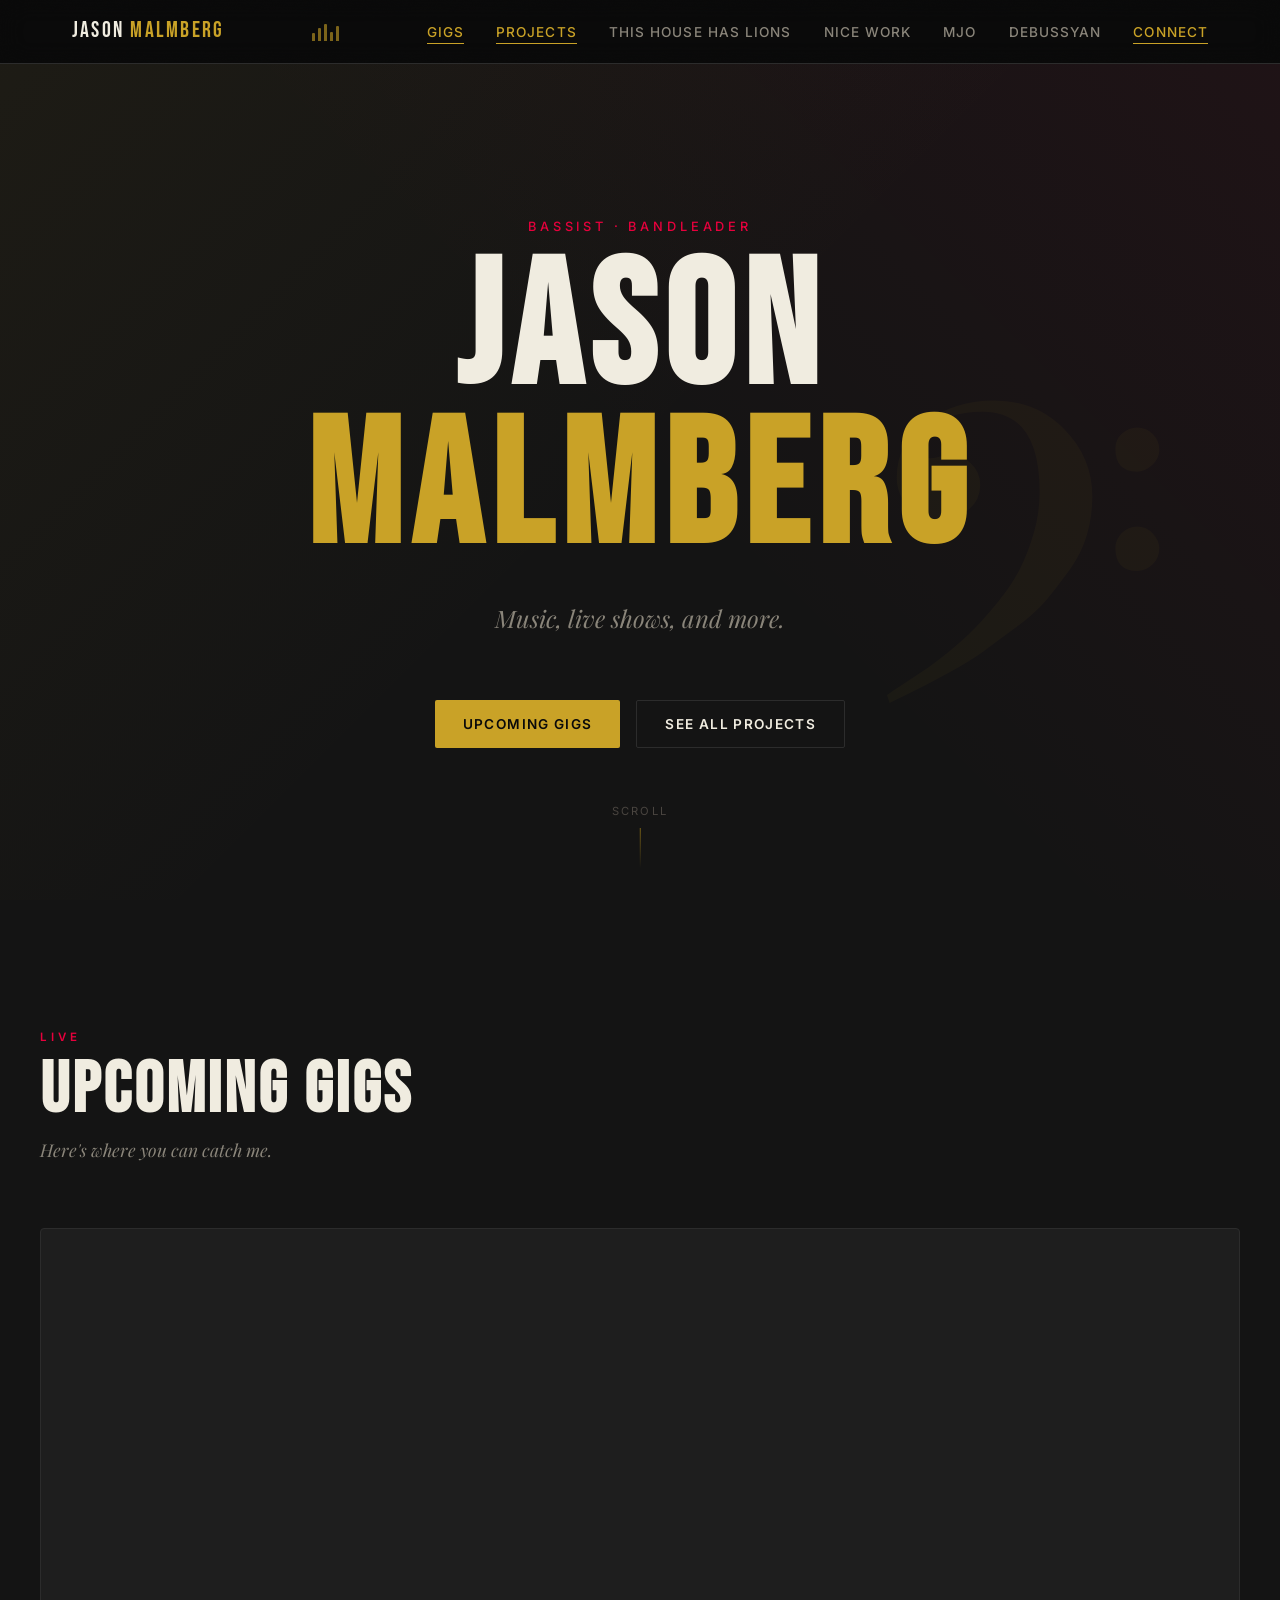
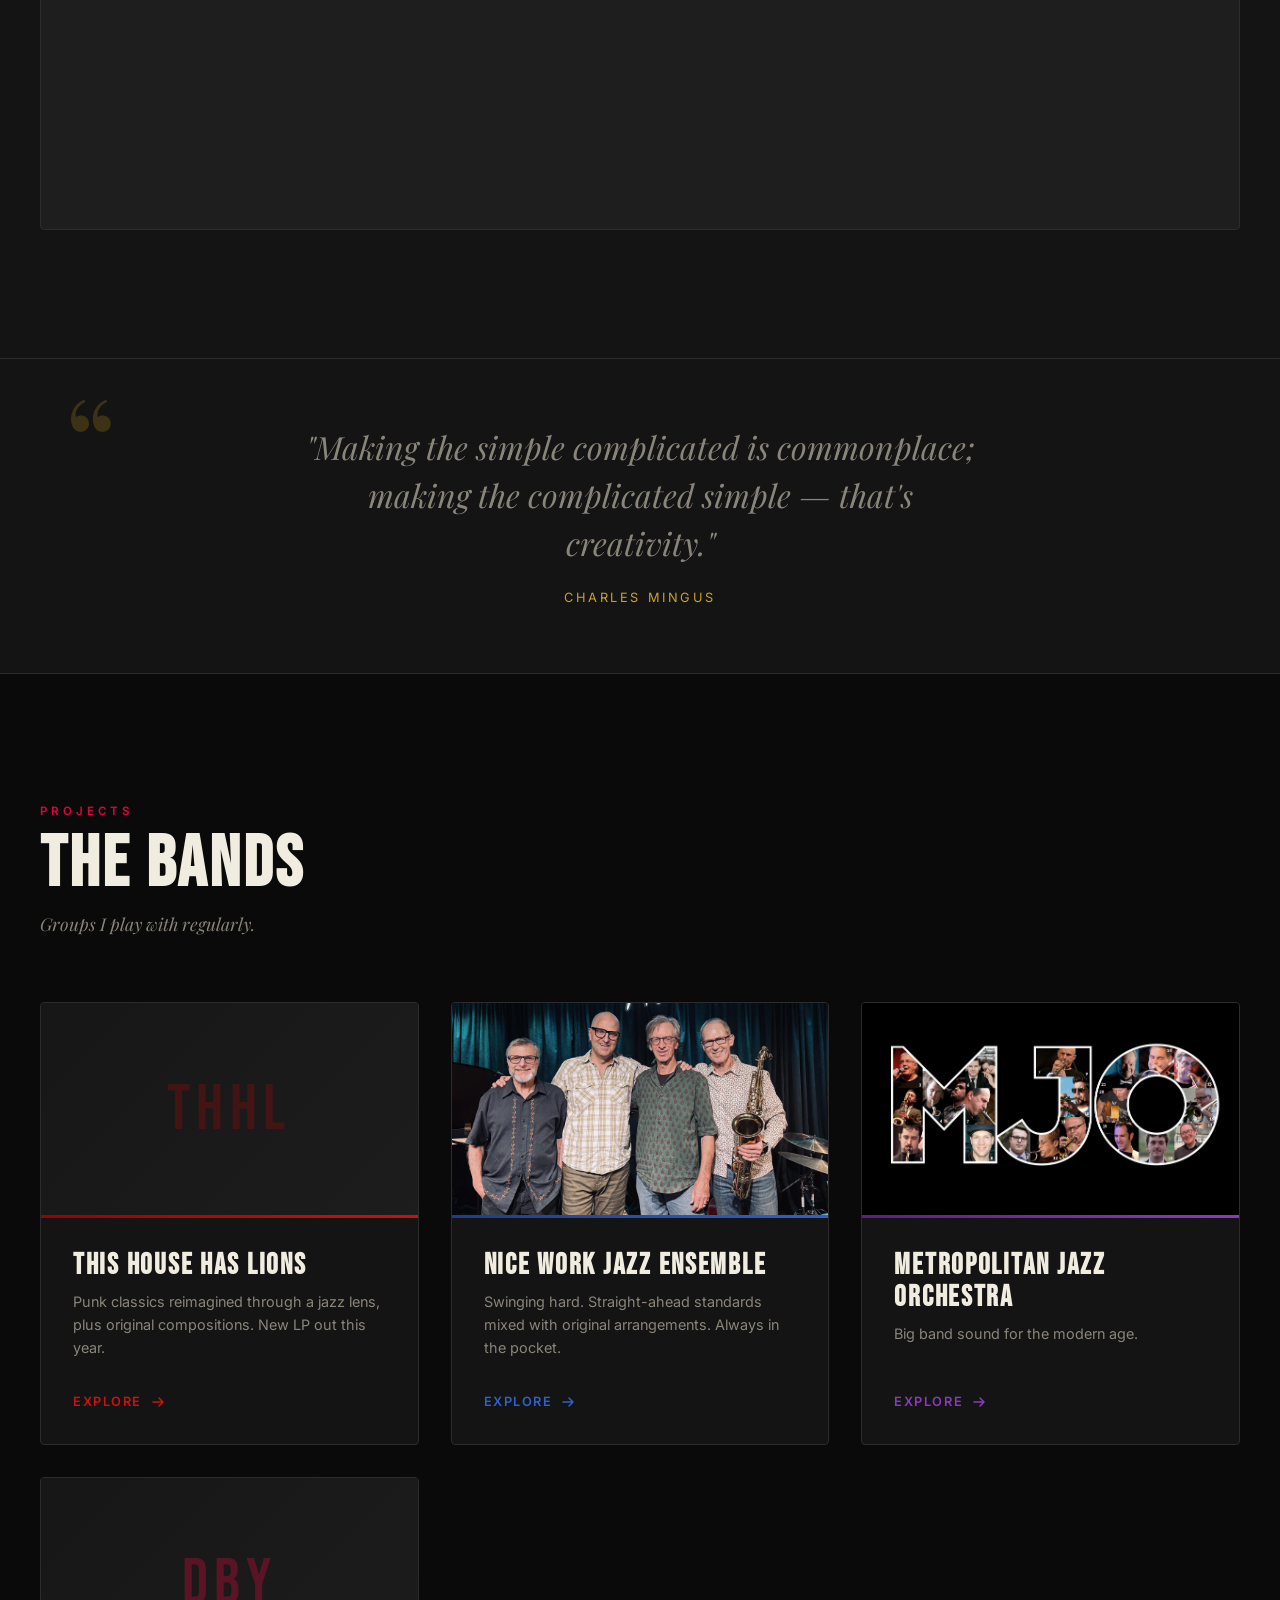
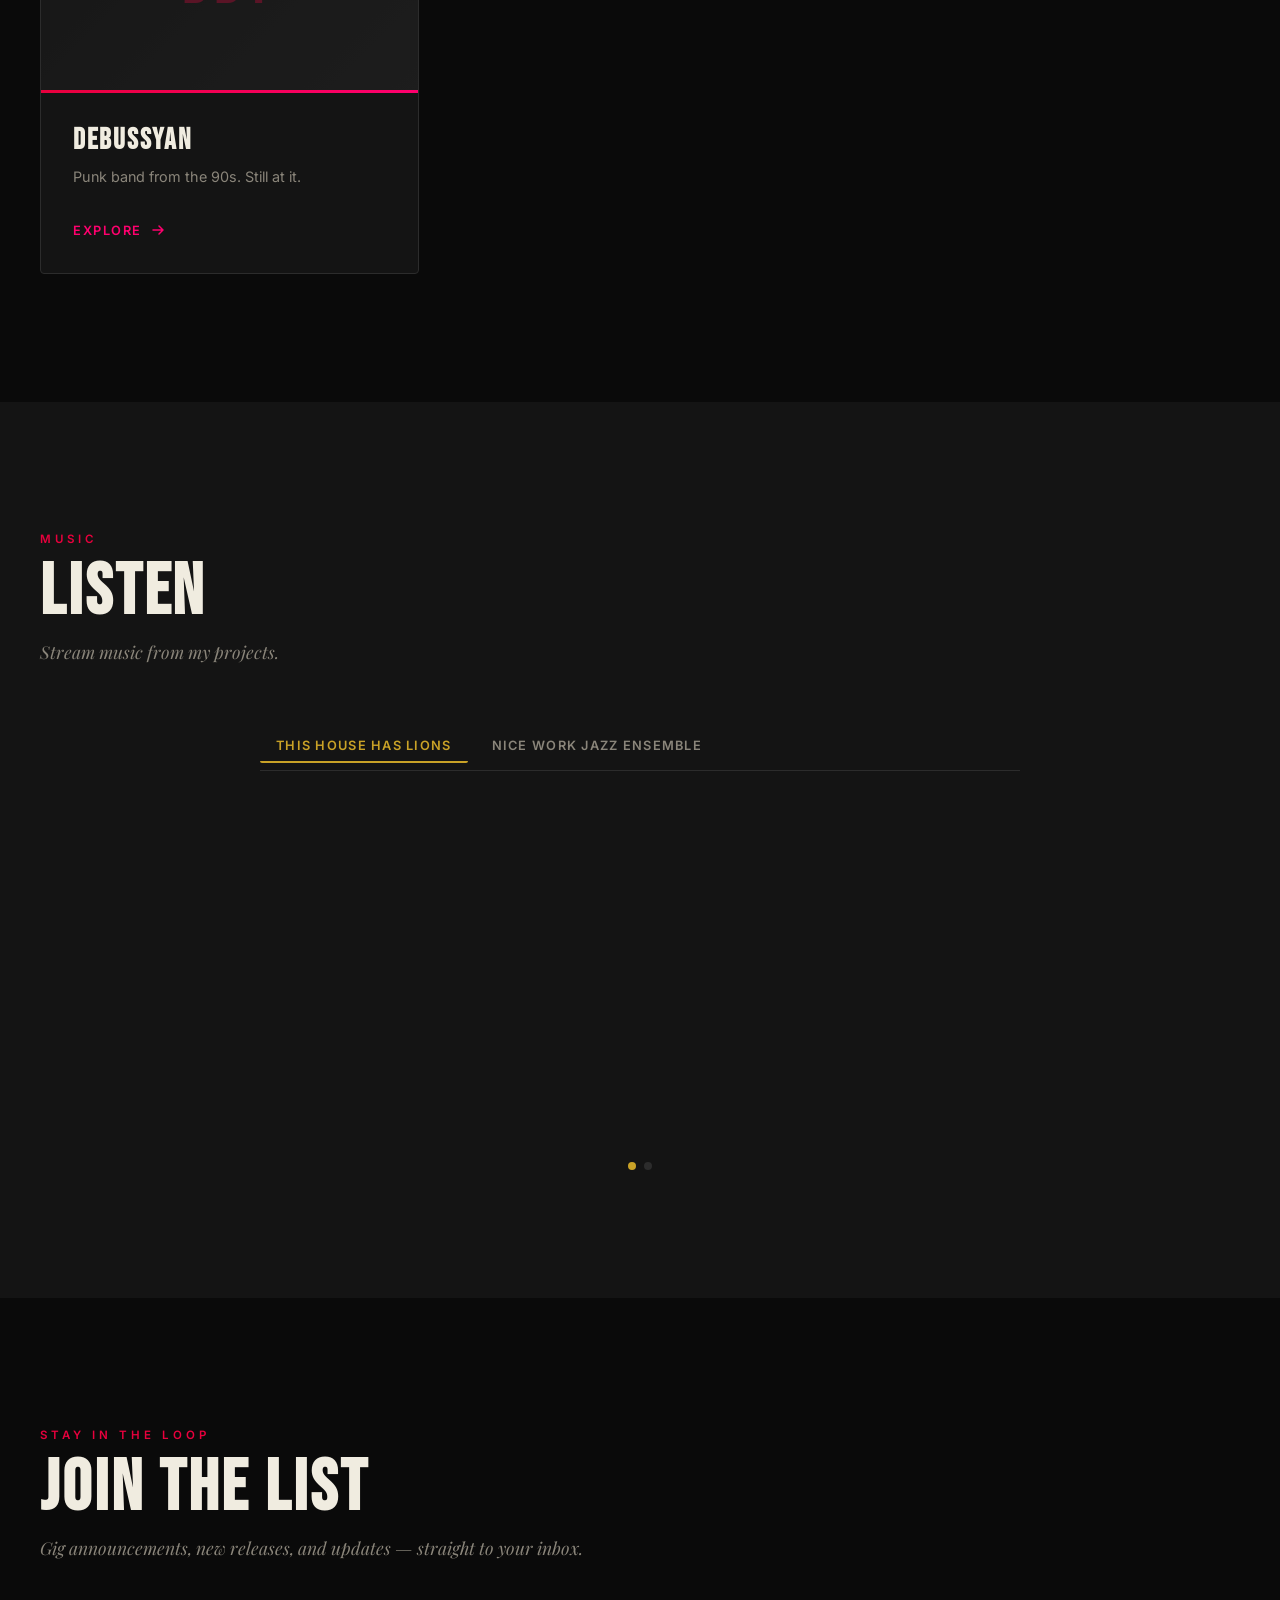
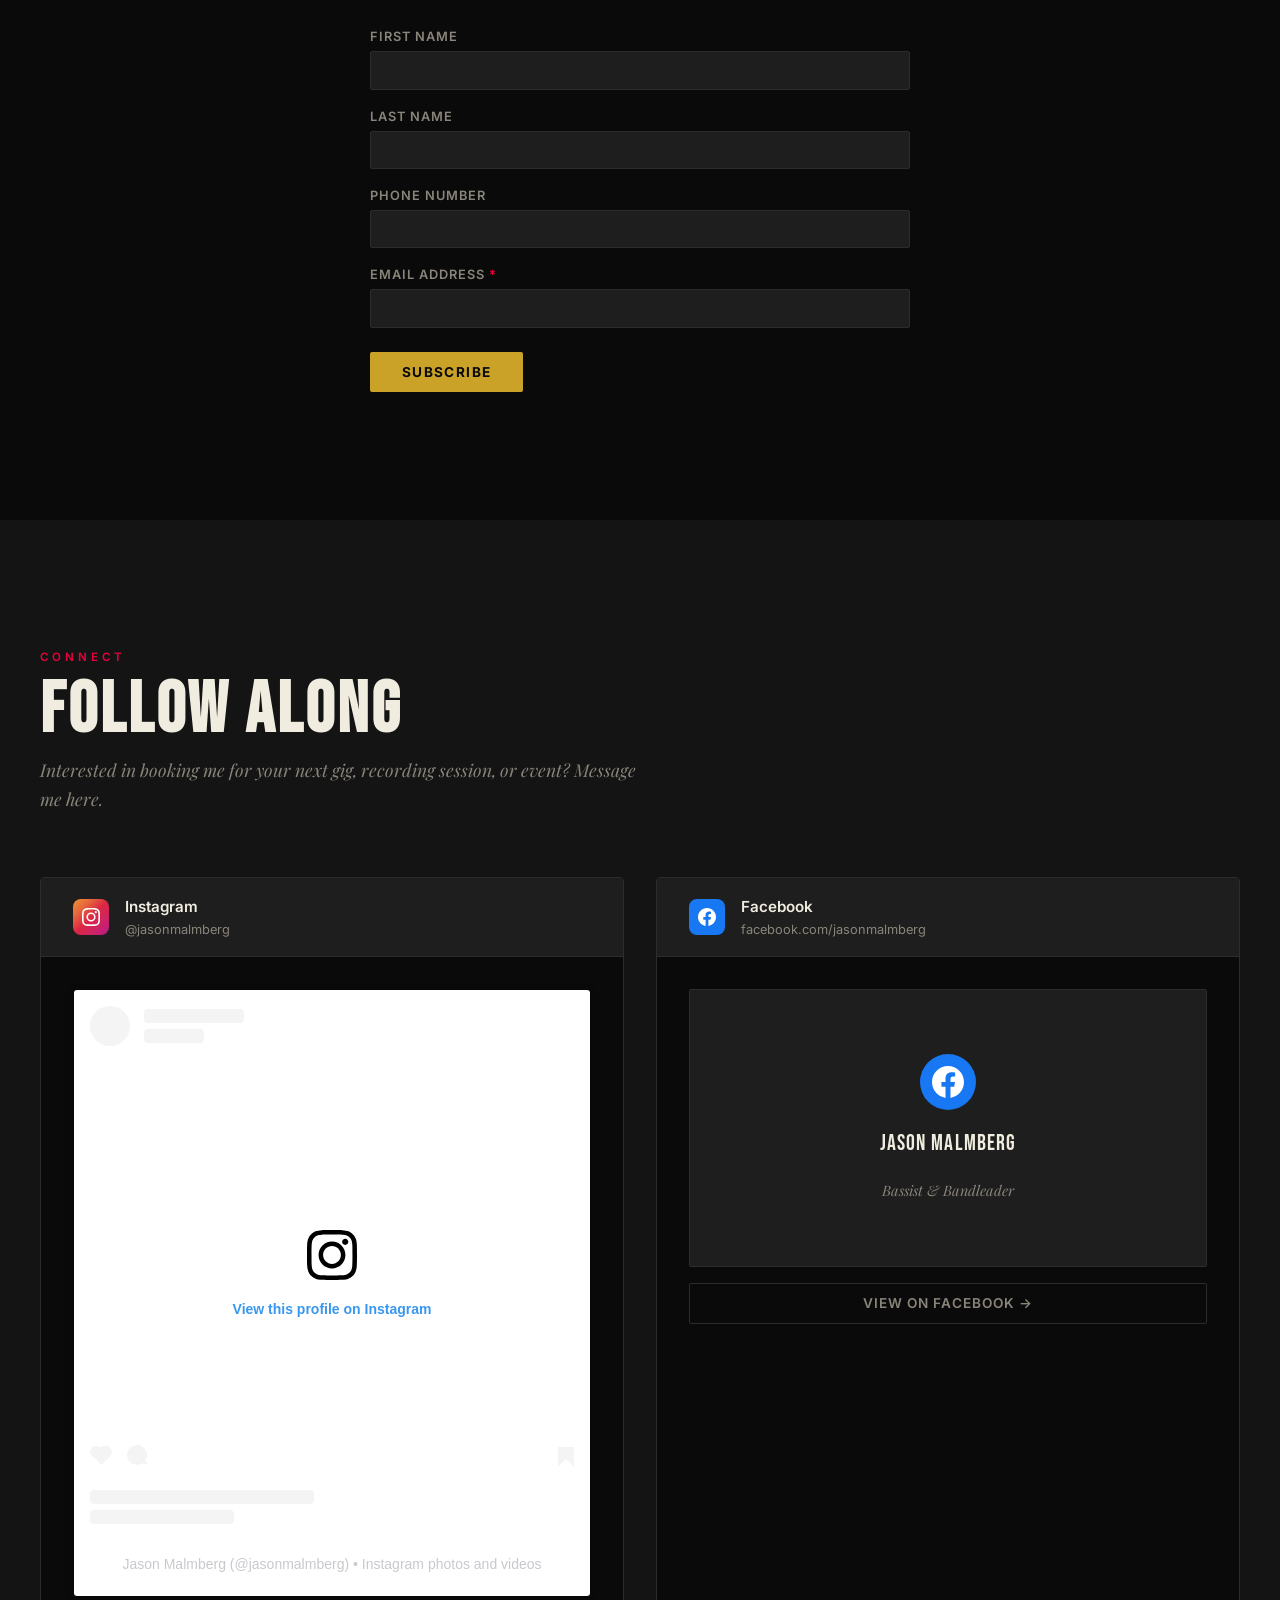
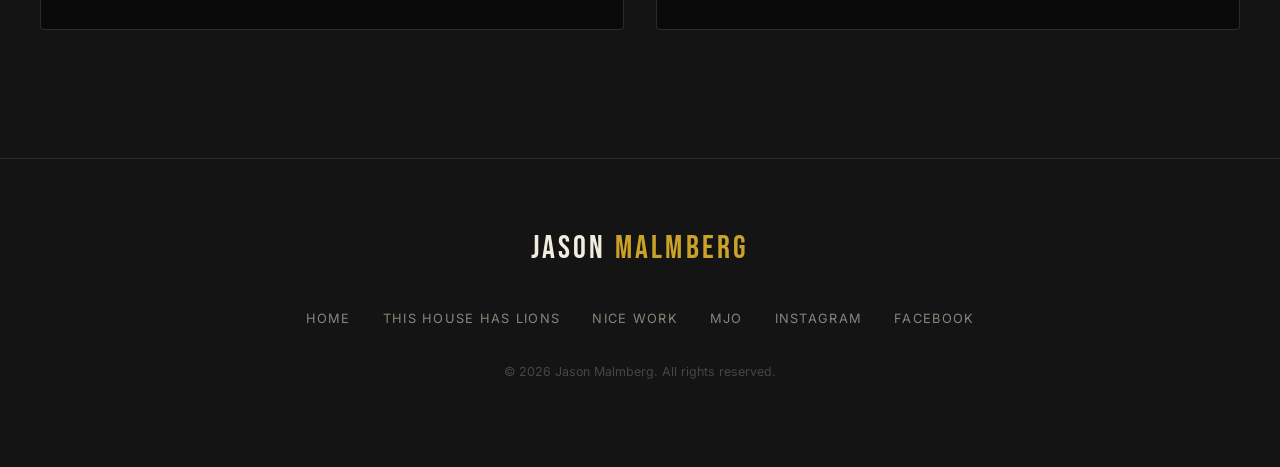
==== index.html @ 610625c4 "feat: add Debussyan band card to homepage Projects section Adds the fourth band card with punk-red a" ====
<!DOCTYPE html>
<html lang="en">
<head>
  <meta charset="UTF-8">
  <meta name="viewport" content="width=device-width, initial-scale=1.0">
  <meta name="description" content="Jason Malmberg — Bassist and Bandleader. Upcoming gigs, releases, and projects including This House Has Lions, Nice Work Jazz Ensemble, and Metropolitan Jazz Orchestra.">
  <meta name="theme-color" content="#0a0a0a">

  <!-- Open Graph -->
  <meta property="og:title" content="Jason Malmberg — Bassist & Bandleader">
  <meta property="og:description" content="Gigs, releases, and projects. Where punk meets jazz.">
  <meta property="og:type" content="website">
  <meta property="og:url" content="https://jasonmalmberg.com">

  <title>Jason Malmberg — Bassist & Bandleader</title>

  <!-- Preconnect for Google Fonts -->
  <link rel="preconnect" href="https://fonts.googleapis.com">
  <link rel="preconnect" href="https://fonts.gstatic.com" crossorigin>
  <link href="https://fonts.googleapis.com/css2?family=Bebas+Neue&family=Inter:wght@300;400;500;600&family=Playfair+Display:ital,wght@0,400;0,700;0,900;1,400&display=swap" rel="stylesheet">

  <link rel="stylesheet" href="css/style.css">
  <link href="//cdn-images.mailchimp.com/embedcode/classic-061523.css" rel="stylesheet" type="text/css">

  <script async defer crossorigin="anonymous"
    src="https://connect.facebook.net/en_US/sdk.js#xfbml=1&version=v25.0&appId=1512800177190302">
  </script>
</head>
<body>

  <div id="fb-root"></div>

  <!-- =====================================================================
       Skip Navigation (Accessibility)
       ===================================================================== -->
  <a href="#main-content" class="skip-nav">Skip to main content</a>

  <!-- =====================================================================
       Loading Screen
       ===================================================================== -->
  <div id="loader" role="status" aria-label="Loading">
    <div class="loader-text" aria-hidden="true">JASON MALMBERG</div>
    <div class="loader-sub" aria-hidden="true">Bassist &amp; Bandleader</div>
    <div class="vu-loader" aria-hidden="true">
      <span></span><span></span><span></span><span></span>
      <span></span><span></span><span></span>
    </div>
  </div>

  <!-- =====================================================================
       Site Header
       ===================================================================== -->
  <header class="site-header" role="banner">
    <div class="nav-inner">
      <!-- Logo / site title — click 3× for Dee Dee Easter egg -->
      <a href="index.html" class="nav-logo" id="site-logo" aria-label="Jason Malmberg — Home">
        JASON <span>MALMBERG</span>
      </a>

      <!-- VU meter (decorative) -->
      <div class="nav-vu" aria-hidden="true">
        <span style="height:40%"></span>
        <span style="height:70%"></span>
        <span style="height:90%"></span>
        <span style="height:50%"></span>
        <span style="height:80%"></span>
      </div>

      <!-- Primary navigation -->
      <nav id="primary-nav" aria-label="Primary">
        <button
          class="nav-toggle"
          aria-controls="nav-links"
          aria-expanded="false"
          aria-label="Toggle navigation menu"
          id="nav-toggle"
        >
          <span></span><span></span><span></span>
        </button>

        <ul class="nav-links" id="nav-links" role="list">
          <li><a href="#gigs" class="active">Gigs</a></li>
          <li><a href="#projects">Projects</a></li>
          <li><a href="this-house-has-lions.html">This House Has Lions</a></li>
          <li><a href="nice-work.html">Nice Work</a></li>
          <li><a href="metro-jazz.html">MJO</a></li>
          <li><a href="debussyan.html">Debussyan</a></li>
          <li><a href="#social">Connect</a></li>
        </ul>
      </nav>
    </div>
  </header>

  <!-- =====================================================================
       Main Content
       ===================================================================== -->
  <main id="main-content">

    <!-- -----------------------------------------------------------------
         Hero
         ----------------------------------------------------------------- -->
    <section class="hero" aria-labelledby="hero-heading">
      <div class="hero-bg" aria-hidden="true"></div>

      <!-- Replace src with actual photo; alt text describes the image -->
      <div class="hero-photo no-image" aria-hidden="true">
        <!--
          TO ADD YOUR PHOTO:
          <img src="images/jason-malmberg-bass.jpg"
               alt="Jason Malmberg playing bass on stage">
          Then remove the "no-image" class above.
        -->
      </div>

      <div class="hero-content">
        <span class="hero-eyebrow">Bassist · Bandleader</span>

        <h1 class="hero-name" id="hero-heading">
          JASON
          <em>MALMBERG</em>
        </h1>

        <p class="hero-tagline">
          Music, live shows, and more.
        </p>

        <div class="hero-cta-group">
          <a href="#gigs" class="btn btn-primary">Upcoming Gigs</a>
          <a href="#projects" class="btn btn-outline">See All Projects</a>
        </div>
      </div>

      <div class="hero-scroll" aria-hidden="true">scroll</div>
    </section>

    <!-- -----------------------------------------------------------------
         Upcoming Gigs — Google Calendar
         ----------------------------------------------------------------- -->
    <section class="section gigs-section" id="gigs" aria-labelledby="gigs-heading">
      <div class="section-inner">
        <header class="section-header reveal">
          <span class="section-label">Live</span>
          <h2 class="section-title" id="gigs-heading">Upcoming Gigs</h2>
          <p class="section-subtitle">
            Here's where you can catch me.
          </p>
        </header>

        <div class="calendar-container">
          <iframe
            src="https://calendar.google.com/calendar/embed?src=09e3745d58406ceacfaa3c738f57e98ef8867fb4a2cbb0cbd57dcaaa1b41aa81%40group.calendar.google.com&ctz=America%2FDenver"
            title="Jason Malmberg Gig Calendar"
            width="100%"
            height="600"
            frameborder="0"
            scrolling="no"
            aria-label="Upcoming gigs calendar">
          </iframe>
        </div>
      </div>
    </section>

    <!-- -----------------------------------------------------------------
         Quote — Charles Mingus
         ----------------------------------------------------------------- -->
    <div class="quote-block reveal">
      <blockquote>
        "Making the simple complicated is commonplace;<br>
        making the complicated simple — that's creativity."
      </blockquote>
      <cite>Charles Mingus</cite>
    </div>

    <!-- -----------------------------------------------------------------
         Projects / Band Cards
         ----------------------------------------------------------------- -->
    <section class="section" id="projects" aria-labelledby="projects-heading">
      <div class="section-inner">
        <header class="section-header reveal">
          <span class="section-label">Projects</span>
          <h2 class="section-title" id="projects-heading">The Bands</h2>
          <p class="section-subtitle">
            Groups I play with regularly.
          </p>
        </header>

        <div class="bands-grid">

          <!-- This House Has Lions -->
          <article class="band-card band-card--thhl reveal" aria-labelledby="thhl-card-name">
            <div class="band-card-image">
              <img src="images/thhl-band.jpg" alt="This House Has Lions performing live"
                   onerror="this.style.display='none';this.nextElementSibling.style.display='flex'">
              <div class="band-card-image-placeholder" aria-hidden="true" style="display:none">THHL</div>
            </div>
            <div class="band-card-accent-bar"></div>
            <div class="band-card-body">
              <h3 class="band-card-name" id="thhl-card-name">This House Has Lions</h3>
              <p class="band-card-desc">
                Punk classics reimagined through a jazz lens, plus original compositions. New LP out this year.
              </p>
              <a href="this-house-has-lions.html" class="band-card-link" aria-label="Visit This House Has Lions page">
                Explore
                <svg width="16" height="16" viewBox="0 0 16 16" fill="none" aria-hidden="true">
                  <path d="M3 8h10M9 4l4 4-4 4" stroke="currentColor" stroke-width="1.5" stroke-linecap="round" stroke-linejoin="round"/>
                </svg>
              </a>
            </div>
          </article>

          <!-- Nice Work Jazz Ensemble -->
          <article class="band-card band-card--nwje reveal reveal-delay-1" aria-labelledby="nwje-card-name">
            <div class="band-card-image">
              <img src="images/nice-work-band.jpg" alt="Nice Work Jazz Ensemble on stage"
                   onerror="this.style.display='none';this.nextElementSibling.style.display='flex'">
              <div class="band-card-image-placeholder" aria-hidden="true" style="display:none">NW</div>
            </div>
            <div class="band-card-accent-bar"></div>
            <div class="band-card-body">
              <h3 class="band-card-name" id="nwje-card-name">Nice Work Jazz Ensemble</h3>
              <p class="band-card-desc">
                Swinging hard. Straight-ahead standards mixed with original arrangements. Always in the pocket.
              </p>
              <a href="nice-work.html" class="band-card-link" aria-label="Visit Nice Work Jazz Ensemble page">
                Explore
                <svg width="16" height="16" viewBox="0 0 16 16" fill="none" aria-hidden="true">
                  <path d="M3 8h10M9 4l4 4-4 4" stroke="currentColor" stroke-width="1.5" stroke-linecap="round" stroke-linejoin="round"/>
                </svg>
              </a>
            </div>
          </article>

          <!-- Metropolitan Jazz Orchestra -->
          <article class="band-card band-card--mjo reveal reveal-delay-2" aria-labelledby="mjo-card-name">
            <div class="band-card-image">
              <img src="images/mjo-band.jpg" alt="Metropolitan Jazz Orchestra performing"
                   onerror="this.style.display='none';this.nextElementSibling.style.display='flex'">
              <div class="band-card-image-placeholder" aria-hidden="true" style="display:none">MJO</div>
            </div>
            <div class="band-card-accent-bar"></div>
            <div class="band-card-body">
              <h3 class="band-card-name" id="mjo-card-name">Metropolitan Jazz Orchestra</h3>
              <p class="band-card-desc">
                Big band sound for the modern age.
              </p>
              <a href="metro-jazz.html" class="band-card-link" aria-label="Visit Metropolitan Jazz Orchestra page">
                Explore
                <svg width="16" height="16" viewBox="0 0 16 16" fill="none" aria-hidden="true">
                  <path d="M3 8h10M9 4l4 4-4 4" stroke="currentColor" stroke-width="1.5" stroke-linecap="round" stroke-linejoin="round"/>
                </svg>
              </a>
            </div>
          </article>

          <!-- Debussyan -->
          <article class="band-card band-card--dby reveal reveal-delay-3" aria-labelledby="dby-card-name">
            <div class="band-card-image">
              <img src="images/debussyan-band.jpg" alt="Debussyan performing live"
                   onerror="this.style.display='none';this.nextElementSibling.style.display='flex'">
              <div class="band-card-image-placeholder" aria-hidden="true" style="display:none">DBY</div>
            </div>
            <div class="band-card-accent-bar"></div>
            <div class="band-card-body">
              <h3 class="band-card-name" id="dby-card-name">Debussyan</h3>
              <p class="band-card-desc">
                Punk band from the 90s. Still at it.
              </p>
              <a href="debussyan.html" class="band-card-link" aria-label="Visit Debussyan page">
                Explore
                <svg width="16" height="16" viewBox="0 0 16 16" fill="none" aria-hidden="true">
                  <path d="M3 8h10M9 4l4 4-4 4" stroke="currentColor" stroke-width="1.5" stroke-linecap="round" stroke-linejoin="round"/>
                </svg>
              </a>
            </div>
          </article>

        </div>
      </div>
    </section>

    <!-- -----------------------------------------------------------------
         Listen — Auto-rotating Spotify player
         ----------------------------------------------------------------- -->
    <section class="section section-alt" id="listen" aria-labelledby="listen-heading">
      <div class="section-inner">
        <header class="section-header reveal">
          <span class="section-label">Music</span>
          <h2 class="section-title" id="listen-heading">Listen</h2>
          <p class="section-subtitle">Stream music from my projects.</p>
        </header>

        <div class="music-rotator reveal">
          <div class="music-rotator-tabs" role="tablist" aria-label="Select a project to listen to">
            <button class="music-tab active" role="tab" aria-selected="true"
                    aria-controls="player-thhl" id="tab-thhl">
              This House Has Lions
            </button>
            <button class="music-tab" role="tab" aria-selected="false"
                    aria-controls="player-nwje" id="tab-nwje">
              Nice Work Jazz Ensemble
            </button>
          </div>

          <div class="music-rotator-panels">
            <div class="music-panel active" id="player-thhl" role="tabpanel" aria-labelledby="tab-thhl">
              <iframe data-testid="embed-iframe" style="border-radius:12px"
                src="https://open.spotify.com/embed/artist/2JGfqoyo5bhN7Zk2eY21i3?utm_source=generator"
                width="100%" height="352" frameBorder="0" allowfullscreen=""
                allow="autoplay; clipboard-write; encrypted-media; fullscreen; picture-in-picture"
                loading="lazy"
                title="This House Has Lions on Spotify"
                aria-label="Spotify player: This House Has Lions">
              </iframe>
            </div>
            <div class="music-panel" id="player-nwje" role="tabpanel" aria-labelledby="tab-nwje" hidden>
              <iframe data-testid="embed-iframe" style="border-radius:12px"
                src="https://open.spotify.com/embed/artist/1P1reoI2gApaacXnDlA5gs?utm_source=generator"
                width="100%" height="352" frameBorder="0" allowfullscreen=""
                allow="autoplay; clipboard-write; encrypted-media; fullscreen; picture-in-picture"
                loading="lazy"
                title="Nice Work Jazz Ensemble on Spotify"
                aria-label="Spotify player: Nice Work Jazz Ensemble">
              </iframe>
            </div>
          </div>

          <div class="music-rotator-dots" aria-hidden="true">
            <span class="dot active"></span>
            <span class="dot"></span>
          </div>
        </div>
      </div>
    </section>

    <!-- -----------------------------------------------------------------
         Mailing List — Mailchimp signup
         ----------------------------------------------------------------- -->
    <section class="section mailchimp-section" id="mailing-list" aria-labelledby="mailing-list-heading">
      <div class="section-inner">
        <header class="section-header reveal">
          <span class="section-label">Stay in the Loop</span>
          <h2 class="section-title" id="mailing-list-heading">Join the List</h2>
          <p class="section-subtitle">Gig announcements, new releases, and updates — straight to your inbox.</p>
        </header>

        <div class="mailchimp-form-wrap reveal">
          <div id="mc_embed_signup">
            <form action="https://github.us6.list-manage.com/subscribe/post?u=c7bdd64432cecf9e79937b43a&amp;id=da9a0825af&amp;f_id=000f71e0f0"
                  method="post"
                  id="mc-embedded-subscribe-form"
                  name="mc-embedded-subscribe-form"
                  class="validate"
                  target="_blank">
              <div id="mc_embed_signup_scroll">
                <div class="mc-field-group">
                  <label for="mce-FNAME">First Name</label>
                  <input type="text" name="FNAME" class="text" id="mce-FNAME" value="">
                </div>
                <div class="mc-field-group">
                  <label for="mce-LNAME">Last Name</label>
                  <input type="text" name="LNAME" class="text" id="mce-LNAME" value="">
                </div>
                <div class="mc-field-group">
                  <label for="mce-PHONE">Phone Number</label>
                  <input type="text" name="PHONE" class="REQ_CSS" id="mce-PHONE" value="">
                </div>
                <div class="mc-field-group">
                  <label for="mce-EMAIL">Email Address <span class="asterisk">*</span></label>
                  <input type="email" name="EMAIL" class="required email" id="mce-EMAIL" required value="">
                </div>
                <div id="mce-responses" class="clear foot">
                  <div class="response" id="mce-error-response" style="display:none"></div>
                  <div class="response" id="mce-success-response" style="display:none"></div>
                </div>
                <!-- bot trap — do not remove -->
                <div aria-hidden="true" style="position:absolute; left:-5000px;">
                  <input type="text" name="b_c7bdd64432cecf9e79937b43a_da9a0825af" tabindex="-1" value="">
                </div>
                <div class="clear foot">
                  <input type="submit" name="subscribe" id="mc-embedded-subscribe" class="button" value="Subscribe">
                </div>
              </div>
            </form>
          </div>
        </div>
      </div>
    </section>

    <!-- -----------------------------------------------------------------
         Personal Social Media
         ----------------------------------------------------------------- -->
    <section class="section social-section" id="social" aria-labelledby="social-heading">
      <div class="section-inner">
        <header class="section-header reveal">
          <span class="section-label">Connect</span>
          <h2 class="section-title" id="social-heading">Follow Along</h2>
          <p class="section-subtitle">
            Interested in booking me for your next gig, recording session, or event? Message me here.
          </p>
        </header>

        <div class="social-grid">

          <!-- Instagram -->
          <div class="social-block reveal" aria-labelledby="ig-block-title">
            <div class="social-block-header">
              <div class="social-block-icon social-block-icon--ig" aria-hidden="true">
                <!-- Instagram icon -->
                <svg viewBox="0 0 24 24" xmlns="http://www.w3.org/2000/svg" aria-hidden="true">
                  <path d="M12 2.163c3.204 0 3.584.012 4.85.07 3.252.148 4.771 1.691 4.919 4.919.058 1.265.069 1.645.069 4.849 0 3.205-.012 3.584-.069 4.849-.149 3.225-1.664 4.771-4.919 4.919-1.266.058-1.644.07-4.85.07-3.204 0-3.584-.012-4.849-.07-3.26-.149-4.771-1.699-4.919-4.92-.058-1.265-.07-1.644-.07-4.849 0-3.204.013-3.583.07-4.849.149-3.227 1.664-4.771 4.919-4.919 1.266-.057 1.645-.069 4.849-.069zM12 0C8.741 0 8.333.014 7.053.072 2.695.272.273 2.69.073 7.052.014 8.333 0 8.741 0 12c0 3.259.014 3.668.072 4.948.2 4.358 2.618 6.78 6.98 6.98C8.333 23.986 8.741 24 12 24c3.259 0 3.668-.014 4.948-.072 4.354-.2 6.782-2.618 6.979-6.98.059-1.28.073-1.689.073-4.948 0-3.259-.014-3.667-.072-4.947-.196-4.354-2.617-6.78-6.979-6.98C15.668.014 15.259 0 12 0zm0 5.838a6.162 6.162 0 100 12.324 6.162 6.162 0 000-12.324zM12 16a4 4 0 110-8 4 4 0 010 8zm6.406-11.845a1.44 1.44 0 100 2.881 1.44 1.44 0 000-2.881z"/>
                </svg>
              </div>
              <div>
                <div class="social-block-name" id="ig-block-title">Instagram</div>
                <div class="social-block-handle">@jasonmalmberg</div>
              </div>
            </div>
            <div class="social-block-content">

              <!--
                INSTAGRAM FEED EMBED
                ─────────────────────────────────────────────────────────────
                Instagram's API requires OAuth and a backend to refresh tokens
                every 60 days — not compatible with a static GitHub Pages site.

                RECOMMENDED: Use Behold (https://behold.so) — free tier,
                static-site friendly, handles all OAuth on their servers.

                Setup (5 min):
                  1. Sign up at behold.so and connect @jasonmalmberg
                  2. Create a widget and copy the embed snippet
                  3. Paste it here, replacing the ig-cta-panel div below

                Example embed snippet from Behold:
                  <div id="behold-widget-XXXXX"></div>
                  <script src="https://w.behold.so/widget.js" type="module"></script>

                Alternative: LightWidget (https://lightwidget.com) — free
                with small branding badge, generates an iframe embed code.
              -->

              <blockquote class="instagram-media" data-instgrm-permalink="https://www.instagram.com/jasonmalmberg/?utm_source=ig_embed&amp;utm_campaign=loading" data-instgrm-version="14" style=" background:#FFF; border:0; border-radius:3px; box-shadow:0 0 1px 0 rgba(0,0,0,0.5),0 1px 10px 0 rgba(0,0,0,0.15); margin: 1px; max-width:540px; min-width:326px; padding:0; width:99.375%; width:-webkit-calc(100% - 2px); width:calc(100% - 2px);"><div style="padding:16px;"> <a href="https://www.instagram.com/jasonmalmberg/?utm_source=ig_embed&amp;utm_campaign=loading" style=" background:#FFFFFF; line-height:0; padding:0 0; text-align:center; text-decoration:none; width:100%;" target="_blank"> <div style=" display: flex; flex-direction: row; align-items: center;"> <div style="background-color: #F4F4F4; border-radius: 50%; flex-grow: 0; height: 40px; margin-right: 14px; width: 40px;"></div> <div style="display: flex; flex-direction: column; flex-grow: 1; justify-content: center;"> <div style=" background-color: #F4F4F4; border-radius: 4px; flex-grow: 0; height: 14px; margin-bottom: 6px; width: 100px;"></div> <div style=" background-color: #F4F4F4; border-radius: 4px; flex-grow: 0; height: 14px; width: 60px;"></div></div></div><div style="padding: 19% 0;"></div> <div style="display:block; height:50px; margin:0 auto 12px; width:50px;"><svg width="50px" height="50px" viewBox="0 0 60 60" version="1.1" xmlns="https://www.w3.org/2000/svg" xmlns:xlink="https://www.w3.org/1999/xlink"><g stroke="none" stroke-width="1" fill="none" fill-rule="evenodd"><g transform="translate(-511.000000, -20.000000)" fill="#000000"><g><path d="M556.869,30.41 C554.814,30.41 553.148,32.076 553.148,34.131 C553.148,36.186 554.814,37.852 556.869,37.852 C558.924,37.852 560.59,36.186 560.59,34.131 C560.59,32.076 558.924,30.41 556.869,30.41 M541,60.657 C535.114,60.657 530.342,55.887 530.342,50 C530.342,44.114 535.114,39.342 541,39.342 C546.887,39.342 551.658,44.114 551.658,50 C551.658,55.887 546.887,60.657 541,60.657 M541,33.886 C532.1,33.886 524.886,41.1 524.886,50 C524.886,58.899 532.1,66.113 541,66.113 C549.9,66.113 557.115,58.899 557.115,50 C557.115,41.1 549.9,33.886 541,33.886 M565.378,62.101 C565.244,65.022 564.756,66.606 564.346,67.663 C563.803,69.06 563.154,70.057 562.106,71.106 C561.058,72.155 560.06,72.803 558.662,73.347 C557.607,73.757 556.021,74.244 553.102,74.378 C549.944,74.521 548.997,74.552 541,74.552 C533.003,74.552 532.056,74.521 528.898,74.378 C525.979,74.244 524.393,73.757 523.338,73.347 C521.94,72.803 520.942,72.155 519.894,71.106 C518.846,70.057 518.197,69.06 517.654,67.663 C517.244,66.606 516.755,65.022 516.623,62.101 C516.479,58.943 516.448,57.996 516.448,50 C516.448,42.003 516.479,41.056 516.623,37.899 C516.755,34.978 517.244,33.391 517.654,32.338 C518.197,30.938 518.846,29.942 519.894,28.894 C520.942,27.846 521.94,27.196 523.338,26.654 C524.393,26.244 525.979,25.756 528.898,25.623 C532.057,25.479 533.004,25.448 541,25.448 C548.997,25.448 549.943,25.479 553.102,25.623 C556.021,25.756 557.607,26.244 558.662,26.654 C560.06,27.196 561.058,27.846 562.106,28.894 C563.154,29.942 563.803,30.938 564.346,32.338 C564.756,33.391 565.244,34.978 565.378,37.899 C565.522,41.056 565.552,42.003 565.552,50 C565.552,57.996 565.522,58.943 565.378,62.101 M570.82,37.631 C570.674,34.438 570.167,32.258 569.425,30.349 C568.659,28.377 567.633,26.702 565.965,25.035 C564.297,23.368 562.623,22.342 560.652,21.575 C558.743,20.834 556.562,20.326 553.369,20.18 C550.169,20.033 549.148,20 541,20 C532.853,20 531.831,20.033 528.631,20.18 C525.438,20.326 523.257,20.834 521.349,21.575 C519.376,22.342 517.703,23.368 516.035,25.035 C514.368,26.702 513.342,28.377 512.574,30.349 C511.834,32.258 511.326,34.438 511.181,37.631 C511.035,40.831 511,41.851 511,50 C511,58.147 511.035,59.17 511.181,62.369 C511.326,65.562 511.834,67.743 512.574,69.651 C513.342,71.625 514.368,73.296 516.035,74.965 C517.703,76.634 519.376,77.658 521.349,78.425 C523.257,79.167 525.438,79.673 528.631,79.82 C531.831,79.965 532.853,80.001 541,80.001 C549.148,80.001 550.169,79.965 553.369,79.82 C556.562,79.673 558.743,79.167 560.652,78.425 C562.623,77.658 564.297,76.634 565.965,74.965 C567.633,73.296 568.659,71.625 569.425,69.651 C570.167,67.743 570.674,65.562 570.82,62.369 C570.966,59.17 571,58.147 571,50 C571,41.851 570.966,40.831 570.82,37.631"></path></g></g></g></svg></div><div style="padding-top: 8px;"> <div style=" color:#3897f0; font-family:Arial,sans-serif; font-size:14px; font-style:normal; font-weight:550; line-height:18px;">View this profile on Instagram</div></div><div style="padding: 12.5% 0;"></div> <div style="display: flex; flex-direction: row; margin-bottom: 14px; align-items: center;"><div> <div style="background-color: #F4F4F4; border-radius: 50%; height: 12.5px; width: 12.5px; transform: translateX(0px) translateY(7px);"></div> <div style="background-color: #F4F4F4; height: 12.5px; transform: rotate(-45deg) translateX(3px) translateY(1px); width: 12.5px; flex-grow: 0; margin-right: 14px; margin-left: 2px;"></div> <div style="background-color: #F4F4F4; border-radius: 50%; height: 12.5px; width: 12.5px; transform: translateX(9px) translateY(-18px);"></div></div><div style="margin-left: 8px;"> <div style=" background-color: #F4F4F4; border-radius: 50%; flex-grow: 0; height: 20px; width: 20px;"></div> <div style=" width: 0; height: 0; border-top: 2px solid transparent; border-left: 6px solid #f4f4f4; border-bottom: 2px solid transparent; transform: translateX(16px) translateY(-4px) rotate(30deg)"></div></div><div style="margin-left: auto;"> <div style=" width: 0px; border-top: 8px solid #F4F4F4; border-right: 8px solid transparent; transform: translateY(16px);"></div> <div style=" background-color: #F4F4F4; flex-grow: 0; height: 12px; width: 16px; transform: translateY(-4px);"></div> <div style=" width: 0; height: 0; border-top: 8px solid #F4F4F4; border-left: 8px solid transparent; transform: translateY(-4px) translateX(8px);"></div></div></div> <div style="display: flex; flex-direction: column; flex-grow: 1; justify-content: center; margin-bottom: 24px;"> <div style=" background-color: #F4F4F4; border-radius: 4px; flex-grow: 0; height: 14px; margin-bottom: 6px; width: 224px;"></div> <div style=" background-color: #F4F4F4; border-radius: 4px; flex-grow: 0; height: 14px; width: 144px;"></div></div></a><p style=" color:#c9c8cd; font-family:Arial,sans-serif; font-size:14px; line-height:17px; margin-bottom:0; margin-top:8px; overflow:hidden; padding:8px 0 7px; text-align:center; text-overflow:ellipsis; white-space:nowrap;"><a href="https://www.instagram.com/jasonmalmberg/?utm_source=ig_embed&amp;utm_campaign=loading" style=" color:#c9c8cd; font-family:Arial,sans-serif; font-size:14px; font-style:normal; font-weight:normal; line-height:17px;" target="_blank">Jason Malmberg</a> (@<a href="https://www.instagram.com/jasonmalmberg/?utm_source=ig_embed&amp;utm_campaign=loading" style=" color:#c9c8cd; font-family:Arial,sans-serif; font-size:14px; font-style:normal; font-weight:normal; line-height:17px;" target="_blank">jasonmalmberg</a>) • Instagram photos and videos</p></div></blockquote>

            </div>
          </div>

          <!-- Facebook -->
          <div class="social-block reveal reveal-delay-1" aria-labelledby="fb-block-title">
            <div class="social-block-header">
              <div class="social-block-icon social-block-icon--fb" aria-hidden="true">
                <!-- Facebook icon -->
                <svg viewBox="0 0 24 24" xmlns="http://www.w3.org/2000/svg" aria-hidden="true">
                  <path d="M24 12.073c0-6.627-5.373-12-12-12s-12 5.373-12 12c0 5.99 4.388 10.954 10.125 11.854v-8.385H7.078v-3.47h3.047V9.43c0-3.007 1.792-4.669 4.533-4.669 1.312 0 2.686.235 2.686.235v2.953H15.83c-1.491 0-1.956.925-1.956 1.874v2.25h3.328l-.532 3.47h-2.796v8.385C19.612 23.027 24 18.062 24 12.073z"/>
                </svg>
              </div>
              <div>
                <div class="social-block-name" id="fb-block-title">Facebook</div>
                <div class="social-block-handle">facebook.com/jasonmalmberg</div>
              </div>
            </div>
            <div class="social-block-content">
              <div class="fb-profile-card">
                <div class="fb-profile-card-icon" aria-hidden="true">
                  <svg viewBox="0 0 24 24" xmlns="http://www.w3.org/2000/svg" aria-hidden="true">
                    <path d="M24 12.073c0-6.627-5.373-12-12-12s-12 5.373-12 12c0 5.99 4.388 10.954 10.125 11.854v-8.385H7.078v-3.47h3.047V9.43c0-3.007 1.792-4.669 4.533-4.669 1.312 0 2.686.235 2.686.235v2.953H15.83c-1.491 0-1.956.925-1.956 1.874v2.25h3.328l-.532 3.47h-2.796v8.385C19.612 23.027 24 18.062 24 12.073z"/>
                  </svg>
                </div>
                <p class="fb-profile-card-name">Jason Malmberg</p>
                <p class="fb-profile-card-tagline">Bassist &amp; Bandleader</p>
              </div>
              <a href="https://www.facebook.com/jasonmalmberg"
                 class="social-cta"
                 target="_blank"
                 rel="noopener noreferrer"
                 aria-label="Visit Jason Malmberg on Facebook (opens in new tab)">
                View on Facebook →
              </a>
            </div>
          </div>

        </div>
      </div>
    </section>

  </main>

  <!-- =====================================================================
       Footer
       ===================================================================== -->
  <footer class="site-footer" role="contentinfo">
    <div class="footer-inner">
      <div class="footer-logo" aria-hidden="true">JASON <span>MALMBERG</span></div>

      <nav class="footer-nav" aria-label="Footer">
        <a href="index.html">Home</a>
        <a href="this-house-has-lions.html">This House Has Lions</a>
        <a href="nice-work.html">Nice Work</a>
        <a href="metro-jazz.html">MJO</a>
        <a href="https://www.instagram.com/jasonmalmberg" target="_blank" rel="noopener noreferrer">Instagram</a>
        <a href="https://www.facebook.com/jasonmalmberg" target="_blank" rel="noopener noreferrer">Facebook</a>
      </nav>

      <p class="footer-copy">
        &copy; <span id="copy-year"></span> Jason Malmberg. All rights reserved.<br>
        <!-- Hidden Easter egg: hover/focus to reveal -->
        <a href="#" class="secret-link" tabindex="0" aria-label="Secret message" role="note">
          "the first note you play is a statement of intent" — j.l.
        </a>
      </p>
    </div>
  </footer>

  <!-- =====================================================================
       Easter Egg — Punk Jazz Mode Overlay
       ===================================================================== -->
  <div id="pjm-overlay" role="dialog" aria-modal="true" aria-labelledby="pjm-title" hidden>
    <h2 class="pjm-title" id="pjm-title">PUNK JAZZ<br>MODE</h2>
    <p class="pjm-subtitle">
      You found the secret. The bassists who changed everything:
    </p>
    <ul class="pjm-influences" role="list">
      <li class="pjm-influence">Joe Lally</li>
      <li class="pjm-influence">Dee Dee Ramone</li>
      <li class="pjm-influence">Steve Youth</li>
      <li class="pjm-influence">Roland Kirk</li>
      <li class="pjm-influence">Charles Mingus</li>
      <li class="pjm-influence">Jaco Pastorius</li>
    </ul>
    <button class="pjm-close" id="pjm-close">Close ✕</button>
  </div>

  <!-- Easter Egg — Dee Dee count-in toast -->
  <div id="count-in-toast" role="status" aria-live="assertive" aria-atomic="true">1! 2! 3! 4!</div>

  <!-- =====================================================================
       Scripts
       ===================================================================== -->
  <script src="js/main.js" defer></script>
  <script src="js/easter-eggs.js" defer></script>
  <script async src="//www.instagram.com/embed.js"></script>

  <!-- Mailchimp validation -->
  <script src="//s3.amazonaws.com/downloads.mailchimp.com/js/mc-validate.js"></script>
  <script>
    (function($) {
      'use strict';
      window.fnames = new Array();
      window.ftypes = new Array();
      fnames[1]='FNAME'; ftypes[1]='text';
      fnames[2]='LNAME'; ftypes[2]='text';
      fnames[4]='PHONE'; ftypes[4]='phone';
      fnames[0]='EMAIL'; ftypes[0]='email';
    }(jQuery));
    var $mcj = jQuery.noConflict(true);
  </script>

  <!-- Auto-rotating music player -->
  <script>
    (function() {
      'use strict';
      var tabs   = document.querySelectorAll('.music-tab');
      var panels = document.querySelectorAll('.music-panel');
      var dots   = document.querySelectorAll('.music-rotator-dots .dot');
      var current = 0;
      var timer;

      function showPanel(index) {
        tabs.forEach(function(t, i) {
          t.classList.toggle('active', i === index);
          t.setAttribute('aria-selected', i === index ? 'true' : 'false');
        });
        panels.forEach(function(p, i) {
          p.classList.toggle('active', i === index);
          if (i === index) { p.removeAttribute('hidden'); }
          else              { p.setAttribute('hidden', ''); }
        });
        dots.forEach(function(d, i) { d.classList.toggle('active', i === index); });
        current = index;
      }

      function startTimer() {
        timer = setInterval(function() {
          showPanel((current + 1) % panels.length);
        }, 20000);
      }

      tabs.forEach(function(tab, i) {
        tab.addEventListener('click', function() {
          showPanel(i);
          clearInterval(timer);
          startTimer();
        });
      });

      if (tabs.length) { startTimer(); }
    }());
  </script>

</body>
</html>
---- css/style.css ----
/* ==========================================================================
   Jason Malmberg — Bassist & Bandleader
   Design: Punk-jazz fusion. Dark like a basement show, gold like Blue Note.
   ========================================================================== */

/* --------------------------------------------------------------------------
   Custom Properties
   -------------------------------------------------------------------------- */
:root {
  /* Colors */
  --bg:            #0a0a0a;
  --surface:       #141414;
  --surface-high:  #1e1e1e;
  --border:        #2c2c2c;

  --gold:          #c9a227;
  --gold-light:    #e8bf4d;
  --gold-dim:      #7a6115;

  --punk:          #e8003d;
  --punk-alt:      #ff006e;

  --text:          #f0ece0;
  --text-muted:    #8a857a;
  --text-dim:      #4a4540;

  /* Band accent colors */
  --thhl-red:      #9b0000;
  --thhl-red-hi:   #cc1111;
  --nwje-blue:     #1c3d8c;
  --nwje-blue-hi:  #3060cc;
  --mjo-purple:    #5c1f85;
  --mjo-purple-hi: #8b3abf;

  /* Typography */
  --font-serif:  'Playfair Display', Georgia, serif;
  --font-display:'Bebas Neue', 'Arial Narrow', sans-serif;
  --font-body:   'Inter', system-ui, sans-serif;

  /* Spacing */
  --space-xs:  0.25rem;
  --space-sm:  0.5rem;
  --space-md:  1rem;
  --space-lg:  2rem;
  --space-xl:  4rem;
  --space-2xl: 8rem;

  /* Transitions */
  --ease-out: cubic-bezier(0.16, 1, 0.3, 1);
  --ease-in:  cubic-bezier(0.7, 0, 0.84, 0);

  /* Layout */
  --max-width: 1200px;
  --nav-height: 64px;
}

/* --------------------------------------------------------------------------
   Punk Jazz Mode (Easter egg activated)
   -------------------------------------------------------------------------- */
body.punk-jazz-mode {
  --bg:         #1a0008;
  --gold:       #ff006e;
  --gold-light: #ff44aa;
  --punk:       #c9a227;
  --surface:    #200010;
  animation: glitch-bg 8s steps(1) infinite;
}

@keyframes glitch-bg {
  0%, 90%, 100% { filter: none; }
  91%  { filter: hue-rotate(30deg) saturate(1.5); }
  93%  { filter: hue-rotate(-20deg) saturate(2); }
  95%  { filter: hue-rotate(10deg); }
}

/* --------------------------------------------------------------------------
   Reset & Base
   -------------------------------------------------------------------------- */
*, *::before, *::after {
  box-sizing: border-box;
  margin: 0;
  padding: 0;
}

html {
  scroll-behavior: smooth;
  -webkit-text-size-adjust: 100%;
  font-size: 16px;
}

body {
  background-color: var(--bg);
  color: var(--text);
  font-family: var(--font-body);
  font-weight: 400;
  line-height: 1.65;
  min-height: 100vh;
  overflow-x: hidden;
}

/* Grain overlay — the vinyl texture of the web.
   z-index: 0 keeps it above the bare body background but BELOW main content
   (main gets z-index: 1) so cross-origin iframes (Google Calendar, Facebook)
   are never covered by this layer, which would suppress their rendering. */
body::after {
  content: '';
  position: fixed;
  inset: 0;
  background-image: url("data:image/svg+xml,%3Csvg xmlns='http://www.w3.org/2000/svg' width='300' height='300'%3E%3Cfilter id='n'%3E%3CfeTurbulence type='fractalNoise' baseFrequency='0.85' numOctaves='4' stitchTiles='stitch'/%3E%3C/filter%3E%3Crect width='300' height='300' filter='url(%23n)' opacity='1'/%3E%3C/svg%3E");
  background-size: 200px 200px;
  opacity: 0.04;
  pointer-events: none;
  z-index: 0;
}

/* All page content stacks above the grain overlay */
.site-header,
main,
.site-footer {
  position: relative;
  z-index: 1;
}

img {
  max-width: 100%;
  height: auto;
  display: block;
}

a {
  color: var(--gold);
  text-decoration: none;
  transition: color 0.2s ease;
}

a:hover, a:focus-visible {
  color: var(--gold-light);
}

a:focus-visible {
  outline: 2px solid var(--gold);
  outline-offset: 3px;
  border-radius: 2px;
}

ul {
  list-style: none;
}

/* --------------------------------------------------------------------------
   Skip Navigation
   -------------------------------------------------------------------------- */
.skip-nav {
  position: absolute;
  top: -100%;
  left: var(--space-md);
  background: var(--gold);
  color: var(--bg);
  padding: var(--space-sm) var(--space-md);
  font-weight: 700;
  font-size: 0.875rem;
  border-radius: 0 0 4px 4px;
  z-index: 10000;
  transition: top 0.2s;
}

.skip-nav:focus {
  top: 0;
  color: var(--bg);
  outline: 2px solid var(--bg);
  outline-offset: -4px;
}

/* --------------------------------------------------------------------------
   Loading Screen
   -------------------------------------------------------------------------- */
#loader {
  position: fixed;
  inset: 0;
  background: var(--bg);
  display: flex;
  flex-direction: column;
  align-items: center;
  justify-content: center;
  z-index: 9998;
  transition: opacity 0.5s ease, visibility 0.5s ease;
}

#loader.hidden {
  opacity: 0;
  visibility: hidden;
}

.loader-text {
  font-family: var(--font-display);
  font-size: clamp(2rem, 8vw, 5rem);
  letter-spacing: 0.15em;
  color: var(--gold);
  animation: loader-pulse 1s ease-in-out infinite alternate;
}

.loader-sub {
  font-family: var(--font-serif);
  font-style: italic;
  color: var(--text-muted);
  font-size: 1rem;
  margin-top: var(--space-sm);
  animation: loader-pulse 1s ease-in-out 0.2s infinite alternate;
}

@keyframes loader-pulse {
  from { opacity: 0.3; }
  to   { opacity: 1; }
}

.vu-loader {
  display: flex;
  gap: 4px;
  margin-top: var(--space-lg);
  align-items: flex-end;
  height: 40px;
}

.vu-loader span {
  width: 6px;
  background: var(--gold);
  border-radius: 2px 2px 0 0;
  animation: vu-dance 0.4s ease-in-out infinite alternate;
}

.vu-loader span:nth-child(1) { animation-delay: 0.0s; }
.vu-loader span:nth-child(2) { animation-delay: 0.1s; }
.vu-loader span:nth-child(3) { animation-delay: 0.2s; }
.vu-loader span:nth-child(4) { animation-delay: 0.3s; }
.vu-loader span:nth-child(5) { animation-delay: 0.15s; }
.vu-loader span:nth-child(6) { animation-delay: 0.05s; }
.vu-loader span:nth-child(7) { animation-delay: 0.25s; }

@keyframes vu-dance {
  from { height: 15%; }
  to   { height: 100%; }
}

/* --------------------------------------------------------------------------
   Navigation
   -------------------------------------------------------------------------- */
.site-header {
  position: sticky;
  top: 0;
  z-index: 100;
  height: var(--nav-height);
  background: rgba(10, 10, 10, 0.92);
  backdrop-filter: blur(12px);
  -webkit-backdrop-filter: blur(12px);
  border-bottom: 1px solid var(--border);
  display: flex;
  align-items: center;
  transition: border-color 0.3s;
}

.site-header.scrolled {
  border-bottom-color: var(--gold-dim);
}

.nav-inner {
  width: 100%;
  max-width: var(--max-width);
  margin: 0 auto;
  padding: 0 var(--space-lg);
  display: flex;
  align-items: center;
  justify-content: space-between;
  gap: var(--space-lg);
}

.nav-logo {
  font-family: var(--font-display);
  font-size: 1.4rem;
  letter-spacing: 0.1em;
  color: var(--text);
  cursor: pointer;
  user-select: none;
  transition: color 0.2s;
  flex-shrink: 0;
}

.nav-logo:hover, .nav-logo:focus-visible {
  color: var(--gold);
  outline: none;
}

.nav-logo span {
  color: var(--gold);
}

.nav-links {
  display: flex;
  gap: var(--space-lg);
  align-items: center;
}

.nav-links a {
  font-family: var(--font-body);
  font-size: 0.85rem;
  font-weight: 500;
  letter-spacing: 0.08em;
  text-transform: uppercase;
  color: var(--text-muted);
  position: relative;
  transition: color 0.2s;
}

.nav-links a::after {
  content: '';
  position: absolute;
  bottom: -4px;
  left: 0;
  width: 0;
  height: 1px;
  background: var(--gold);
  transition: width 0.3s var(--ease-out);
}

.nav-links a:hover, .nav-links a:focus-visible {
  color: var(--gold);
}

.nav-links a:hover::after, .nav-links a:focus-visible::after {
  width: 100%;
}

.nav-links a.active {
  color: var(--gold);
}

.nav-links a.active::after {
  width: 100%;
}

/* Hamburger */
.nav-toggle {
  display: none;
  flex-direction: column;
  gap: 5px;
  background: none;
  border: none;
  cursor: pointer;
  padding: var(--space-sm);
  border-radius: 4px;
  transition: background 0.2s;
}

.nav-toggle:hover, .nav-toggle:focus-visible {
  background: var(--surface);
  outline: 2px solid var(--gold);
  outline-offset: 2px;
}

.nav-toggle span {
  display: block;
  width: 22px;
  height: 2px;
  background: var(--text);
  border-radius: 2px;
  transition: transform 0.3s, opacity 0.3s;
}

.nav-toggle[aria-expanded="true"] span:nth-child(1) {
  transform: translateY(7px) rotate(45deg);
}
.nav-toggle[aria-expanded="true"] span:nth-child(2) {
  opacity: 0;
}
.nav-toggle[aria-expanded="true"] span:nth-child(3) {
  transform: translateY(-7px) rotate(-45deg);
}

/* VU bars in nav (decorative, aria-hidden) */
.nav-vu {
  display: flex;
  gap: 3px;
  align-items: flex-end;
  height: 18px;
}

.nav-vu span {
  width: 3px;
  border-radius: 1px 1px 0 0;
  background: var(--gold);
  opacity: 0.6;
  animation: vu-dance 0.5s ease-in-out infinite alternate;
}

.nav-vu span:nth-child(1) { animation-delay: 0.00s; }
.nav-vu span:nth-child(2) { animation-delay: 0.12s; }
.nav-vu span:nth-child(3) { animation-delay: 0.24s; }
.nav-vu span:nth-child(4) { animation-delay: 0.08s; }
.nav-vu span:nth-child(5) { animation-delay: 0.18s; }

/* --------------------------------------------------------------------------
   Hero Section
   -------------------------------------------------------------------------- */
.hero {
  position: relative;
  min-height: calc(100svh - var(--nav-height));
  display: grid;
  place-items: center;
  overflow: hidden;
  background: var(--bg);
}

.hero-bg {
  position: absolute;
  inset: 0;
  background-image:
    radial-gradient(ellipse 80% 60% at 60% 50%, rgba(201, 162, 39, 0.08) 0%, transparent 70%),
    radial-gradient(ellipse 40% 40% at 20% 80%, rgba(232, 0, 61, 0.06) 0%, transparent 60%);
}

/* Placeholder for hero image — replace with real photo */
.hero-photo {
  position: absolute;
  inset: 0;
  background-color: var(--surface);
  background-image:
    linear-gradient(135deg, rgba(201,162,39,0.05) 0%, transparent 50%),
    linear-gradient(225deg, rgba(232,0,61,0.05) 0%, transparent 50%);
  overflow: hidden;
}

.hero-photo img {
  width: 100%;
  height: 100%;
  object-fit: cover;
  object-position: center top;
  opacity: 0.55;
  filter: grayscale(20%) contrast(1.1);
}

/* When no image, show a stylized placeholder */
.hero-photo:not(:has(img))::after,
.hero-photo.no-image::after {
  content: '𝄢';
  position: absolute;
  right: 8%;
  bottom: 5%;
  font-size: 40vw;
  line-height: 1;
  opacity: 0.04;
  color: var(--gold);
  pointer-events: none;
  user-select: none;
}

.hero-content {
  position: relative;
  z-index: 2;
  text-align: center;
  padding: var(--space-xl) var(--space-lg);
  max-width: 900px;
}

.hero-eyebrow {
  font-family: var(--font-body);
  font-size: 0.8rem;
  font-weight: 500;
  letter-spacing: 0.3em;
  text-transform: uppercase;
  color: var(--punk);
  margin-bottom: var(--space-md);
  display: block;
}

.hero-name {
  font-family: var(--font-display);
  font-size: clamp(4rem, 14vw, 11rem);
  letter-spacing: 0.05em;
  line-height: 0.9;
  color: var(--text);
  margin-bottom: var(--space-lg);
}

.hero-name em {
  font-style: normal;
  color: var(--gold);
  display: block;
}

.hero-tagline {
  font-family: var(--font-serif);
  font-style: italic;
  font-size: clamp(1.1rem, 2.5vw, 1.5rem);
  color: var(--text-muted);
  margin-bottom: var(--space-xl);
  line-height: 1.4;
}

.hero-cta-group {
  display: flex;
  gap: var(--space-md);
  justify-content: center;
  flex-wrap: wrap;
}

.btn {
  display: inline-flex;
  align-items: center;
  gap: var(--space-sm);
  padding: 0.75rem 1.75rem;
  font-family: var(--font-body);
  font-size: 0.85rem;
  font-weight: 600;
  letter-spacing: 0.1em;
  text-transform: uppercase;
  border-radius: 2px;
  transition: all 0.2s ease;
  cursor: pointer;
  border: none;
}

.btn-primary {
  background: var(--gold);
  color: var(--bg);
}

.btn-primary:hover, .btn-primary:focus-visible {
  background: var(--gold-light);
  color: var(--bg);
  transform: translateY(-1px);
}

.btn-outline {
  background: transparent;
  color: var(--text);
  border: 1px solid var(--border);
}

.btn-outline:hover, .btn-outline:focus-visible {
  border-color: var(--gold);
  color: var(--gold);
  transform: translateY(-1px);
}

.btn:focus-visible {
  outline: 2px solid var(--gold);
  outline-offset: 3px;
}

/* Scroll indicator */
.hero-scroll {
  position: absolute;
  bottom: var(--space-lg);
  left: 50%;
  transform: translateX(-50%);
  display: flex;
  flex-direction: column;
  align-items: center;
  gap: var(--space-sm);
  color: var(--text-dim);
  font-size: 0.7rem;
  letter-spacing: 0.2em;
  text-transform: uppercase;
  animation: scroll-bounce 2s ease-in-out infinite;
}

.hero-scroll::after {
  content: '';
  width: 1px;
  height: 40px;
  background: linear-gradient(to bottom, var(--gold-dim), transparent);
}

@keyframes scroll-bounce {
  0%, 100% { transform: translateX(-50%) translateY(0); }
  50%       { transform: translateX(-50%) translateY(6px); }
}

/* --------------------------------------------------------------------------
   Section Base
   -------------------------------------------------------------------------- */
.section {
  padding: var(--space-2xl) var(--space-lg);
}

.section-inner {
  max-width: var(--max-width);
  margin: 0 auto;
}

.section-header {
  margin-bottom: var(--space-xl);
}

.section-label {
  display: block;
  font-size: 0.72rem;
  font-weight: 600;
  letter-spacing: 0.35em;
  text-transform: uppercase;
  color: var(--punk);
  margin-bottom: var(--space-sm);
}

.section-title {
  font-family: var(--font-display);
  font-size: clamp(2.5rem, 6vw, 4.5rem);
  letter-spacing: 0.04em;
  line-height: 1;
  color: var(--text);
}

.section-subtitle {
  font-family: var(--font-serif);
  font-style: italic;
  color: var(--text-muted);
  font-size: 1.1rem;
  margin-top: var(--space-sm);
  max-width: 600px;
}

/* Ruled divider */
.rule {
  border: none;
  border-top: 1px solid var(--border);
  margin: var(--space-xl) 0;
}

.rule-gold {
  border-top-color: var(--gold-dim);
}

/* --------------------------------------------------------------------------
   Alternating section backgrounds
   -------------------------------------------------------------------------- */
.section-alt {
  background: var(--surface);
}

/* --------------------------------------------------------------------------
   Gigs / Calendar
   -------------------------------------------------------------------------- */
.gigs-section {
  background: var(--surface);
}

.calendar-container {
  border-radius: 4px;
  border: 1px solid var(--border);
  background: var(--surface-high);
}

.calendar-container iframe {
  display: block;
  width: 100%;
  height: 600px;
  border: none;
}

.calendar-placeholder {
  padding: var(--space-xl);
  text-align: center;
  color: var(--text-muted);
}

.calendar-placeholder p {
  font-family: var(--font-serif);
  font-style: italic;
  margin-bottom: var(--space-md);
}

.calendar-note {
  font-size: 0.8rem;
  color: var(--text-dim);
  margin-top: var(--space-md);
}

/* --------------------------------------------------------------------------
   Projects / Band Cards
   -------------------------------------------------------------------------- */
.bands-grid {
  display: grid;
  grid-template-columns: repeat(auto-fit, minmax(320px, 1fr));
  gap: var(--space-lg);
}

.band-card {
  position: relative;
  border-radius: 4px;
  overflow: hidden;
  border: 1px solid var(--border);
  background: var(--surface);
  transition: transform 0.3s var(--ease-out), border-color 0.3s;
  display: flex;
  flex-direction: column;
}

.band-card:hover {
  transform: translateY(-4px);
}

.band-card--thhl { --card-accent: var(--thhl-red); --card-accent-hi: var(--thhl-red-hi); }
.band-card--nwje { --card-accent: var(--nwje-blue); --card-accent-hi: var(--nwje-blue-hi); }
.band-card--mjo  { --card-accent: var(--mjo-purple); --card-accent-hi: var(--mjo-purple-hi); }
.band-card--dby  { --card-accent: var(--punk);       --card-accent-hi: var(--punk-alt); }

.band-card:hover {
  border-color: var(--card-accent-hi);
}

.band-card-image {
  aspect-ratio: 16 / 9;
  background: var(--surface-high);
  position: relative;
  overflow: hidden;
}

.band-card-image img {
  width: 100%;
  height: 100%;
  object-fit: cover;
  transition: transform 0.5s var(--ease-out), filter 0.5s;
  filter: grayscale(30%);
}

.band-card:hover .band-card-image img {
  transform: scale(1.05);
  filter: grayscale(0%);
}

/* Placeholder for band images */
.band-card-image-placeholder {
  width: 100%;
  height: 100%;
  display: flex;
  align-items: center;
  justify-content: center;
  font-family: var(--font-display);
  font-size: 4rem;
  letter-spacing: 0.1em;
  color: var(--card-accent);
  opacity: 0.3;
  background: linear-gradient(135deg, var(--bg) 0%, var(--surface-high) 100%);
}

.band-card-accent-bar {
  height: 3px;
  background: linear-gradient(to right, var(--card-accent), var(--card-accent-hi));
  transition: height 0.2s ease;
}

.band-card:hover .band-card-accent-bar {
  height: 5px;
}

.band-card-body {
  padding: var(--space-lg);
  flex: 1;
  display: flex;
  flex-direction: column;
}

.band-card-name {
  font-family: var(--font-display);
  font-size: 1.8rem;
  letter-spacing: 0.06em;
  line-height: 1.1;
  color: var(--text);
  margin-bottom: var(--space-sm);
}

.band-card-desc {
  font-size: 0.9rem;
  color: var(--text-muted);
  line-height: 1.6;
  flex: 1;
  margin-bottom: var(--space-lg);
}

.band-card-link {
  display: inline-flex;
  align-items: center;
  gap: var(--space-sm);
  font-size: 0.8rem;
  font-weight: 600;
  letter-spacing: 0.12em;
  text-transform: uppercase;
  color: var(--card-accent-hi);
  align-self: flex-start;
  transition: gap 0.2s;
}

.band-card-link:hover, .band-card-link:focus-visible {
  color: var(--card-accent-hi);
  gap: var(--space-md);
}

.band-card-link svg {
  transition: transform 0.2s;
}

.band-card-link:hover svg {
  transform: translateX(4px);
}

/* --------------------------------------------------------------------------
   Social Links / Grid
   -------------------------------------------------------------------------- */
.social-section {
  background: var(--surface);
}

.social-grid {
  display: grid;
  grid-template-columns: repeat(auto-fit, minmax(300px, 1fr));
  gap: var(--space-lg);
}

.social-block {
  border: 1px solid var(--border);
  border-radius: 4px;
  overflow: hidden;
  background: var(--bg);
}

.social-block-header {
  display: flex;
  align-items: center;
  gap: var(--space-md);
  padding: var(--space-md) var(--space-lg);
  border-bottom: 1px solid var(--border);
  background: var(--surface-high);
}

.social-block-icon {
  width: 36px;
  height: 36px;
  border-radius: 8px;
  display: flex;
  align-items: center;
  justify-content: center;
  flex-shrink: 0;
}

.social-block-icon--ig { background: linear-gradient(135deg, #f09433, #e6683c, #dc2743, #cc2366, #bc1888); }
.social-block-icon--fb { background: #1877f2; }

.social-block-icon svg {
  width: 18px;
  height: 18px;
  fill: white;
}

.social-block-name {
  font-family: var(--font-body);
  font-weight: 600;
  font-size: 0.95rem;
  color: var(--text);
}

.social-block-handle {
  font-size: 0.8rem;
  color: var(--text-muted);
}

.social-block-content {
  padding: var(--space-lg);
}

/* Instagram placeholder grid */
.ig-grid {
  display: grid;
  grid-template-columns: repeat(3, 1fr);
  gap: 3px;
  margin-bottom: var(--space-md);
}

.ig-tile {
  aspect-ratio: 1;
  background: var(--surface-high);
  position: relative;
  overflow: hidden;
  cursor: pointer;
  transition: opacity 0.2s;
}

.ig-tile:hover {
  opacity: 0.8;
}

.ig-tile::before {
  content: '';
  position: absolute;
  inset: 0;
  background:
    repeating-linear-gradient(
      45deg,
      var(--surface-high) 0px,
      var(--surface-high) 1px,
      var(--bg) 1px,
      var(--bg) 8px
    );
  opacity: 0.5;
}

.ig-tile::after {
  content: '♪';
  position: absolute;
  inset: 0;
  display: flex;
  align-items: center;
  justify-content: center;
  font-size: 1.4rem;
  color: var(--text-dim);
  opacity: 0.5;
}

/* Instagram CTA panel — shown until a real feed embed is configured */
.ig-cta-panel {
  display: flex;
  flex-direction: column;
  align-items: center;
  text-align: center;
  padding: var(--space-lg) 0;
  gap: var(--space-md);
}

.ig-cta-link {
  font-family: var(--font-display);
  font-size: 2.2rem;
  letter-spacing: 0.06em;
  background: linear-gradient(135deg, #f09433, #e6683c, #dc2743, #cc2366, #bc1888);
  -webkit-background-clip: text;
  -webkit-text-fill-color: transparent;
  background-clip: text;
  transition: opacity 0.2s;
}

.ig-cta-link:hover, .ig-cta-link:focus-visible {
  opacity: 0.8;
}

.ig-cta-at {
  font-family: var(--font-body);
  font-size: 1.2rem;
  font-weight: 300;
}

.ig-cta-desc {
  font-family: var(--font-serif);
  font-style: italic;
  font-size: 0.9rem;
  color: var(--text-muted);
  max-width: 260px;
  line-height: 1.6;
}

.social-cta {
  display: block;
  text-align: center;
  font-size: 0.85rem;
  font-weight: 600;
  letter-spacing: 0.08em;
  text-transform: uppercase;
  padding: var(--space-sm) var(--space-md);
  border: 1px solid var(--border);
  border-radius: 2px;
  color: var(--text-muted);
  transition: all 0.2s;
}

.social-cta:hover, .social-cta:focus-visible {
  border-color: var(--gold);
  color: var(--gold);
  background: rgba(201, 162, 39, 0.05);
}

/* Facebook profile card (personal profile — not embeddable via Page Plugin) */
.fb-profile-card {
  display: flex;
  flex-direction: column;
  align-items: center;
  justify-content: center;
  gap: var(--space-md);
  padding: var(--space-xl) var(--space-lg);
  background: var(--surface-high);
  border-radius: 2px;
  border: 1px solid var(--border);
  margin-bottom: var(--space-md);
}

.fb-profile-card-icon {
  width: 56px;
  height: 56px;
  background: #1877f2;
  border-radius: 50%;
  display: flex;
  align-items: center;
  justify-content: center;
  padding: 12px;
}

.fb-profile-card-icon svg {
  fill: #fff;
  width: 100%;
  height: 100%;
}

.fb-profile-card-name {
  font-family: var(--font-display);
  font-size: 1.4rem;
  letter-spacing: 0.05em;
  color: var(--text);
  margin: 0;
}

.fb-profile-card-tagline {
  font-family: var(--font-serif);
  font-style: italic;
  color: var(--text-muted);
  font-size: 0.9rem;
  margin: 0;
}

/* --------------------------------------------------------------------------
   Band Page — Hero
   -------------------------------------------------------------------------- */
.band-hero {
  position: relative;
  min-height: 60vh;
  display: flex;
  align-items: flex-end;
  overflow: hidden;
  background: var(--bg);
  padding: var(--space-xl) var(--space-lg);
}

.band-hero-bg {
  position: absolute;
  inset: 0;
  background-size: cover;
  background-position: center;
  filter: grayscale(20%) contrast(1.1);
  opacity: 0.35;
  transform: scale(1.02);
}

.band-hero-overlay {
  position: absolute;
  inset: 0;
  background: linear-gradient(to top, var(--bg) 0%, rgba(10,10,10,0.5) 60%, transparent 100%);
}

.band-hero-content {
  position: relative;
  z-index: 2;
  max-width: var(--max-width);
  margin: 0 auto;
  width: 100%;
}

.band-hero-label {
  font-size: 0.75rem;
  font-weight: 600;
  letter-spacing: 0.35em;
  text-transform: uppercase;
  color: var(--card-accent-hi, var(--gold));
  display: block;
  margin-bottom: var(--space-sm);
}

.band-hero-name {
  font-family: var(--font-display);
  font-size: clamp(3rem, 10vw, 8rem);
  letter-spacing: 0.04em;
  line-height: 0.95;
  color: var(--text);
  margin-bottom: var(--space-md);
}

.band-hero-tagline {
  font-family: var(--font-serif);
  font-style: italic;
  font-size: 1.2rem;
  color: var(--text-muted);
  max-width: 500px;
}

/* --------------------------------------------------------------------------
   Band Page — Links Bar
   -------------------------------------------------------------------------- */
.band-links-bar {
  background: var(--surface);
  border-bottom: 1px solid var(--border);
  padding: var(--space-md) var(--space-lg);
}

.band-links-inner {
  max-width: var(--max-width);
  margin: 0 auto;
  display: flex;
  gap: var(--space-md);
  flex-wrap: wrap;
  align-items: center;
}

.band-link-pill {
  display: inline-flex;
  align-items: center;
  gap: var(--space-sm);
  padding: 0.4rem 1rem;
  background: var(--bg);
  border: 1px solid var(--border);
  border-radius: 999px;
  font-size: 0.8rem;
  font-weight: 500;
  color: var(--text-muted);
  transition: all 0.2s;
}

.band-link-pill:hover, .band-link-pill:focus-visible {
  border-color: var(--card-accent-hi, var(--gold));
  color: var(--card-accent-hi, var(--gold));
  background: rgba(201, 162, 39, 0.05);
}

.band-link-pill svg {
  width: 14px;
  height: 14px;
  fill: currentColor;
}

/* --------------------------------------------------------------------------
   Albums Section
   -------------------------------------------------------------------------- */
.albums-grid {
  display: grid;
  grid-template-columns: repeat(auto-fit, minmax(260px, 1fr));
  gap: var(--space-lg);
}

.album-card {
  background: var(--surface);
  border: 1px solid var(--border);
  border-radius: 4px;
  overflow: hidden;
  transition: transform 0.3s var(--ease-out), border-color 0.3s;
}

.album-card:hover {
  transform: translateY(-3px);
  border-color: var(--gold-dim);
}

.album-art {
  aspect-ratio: 1;
  background: var(--surface-high);
  position: relative;
  overflow: hidden;
}

.album-art img {
  width: 100%;
  height: 100%;
  object-fit: cover;
}

/* Featured (single) album — side-by-side layout */
.album-card--featured {
  display: grid;
  grid-template-columns: 1fr 1fr;
  align-items: start;
}

.album-card--featured .album-art {
  aspect-ratio: unset;
  overflow: visible;
  background: none;
}

.album-card--featured .album-art img {
  height: auto;
  object-fit: unset;
}

.album-art-placeholder {
  position: absolute;
  inset: 0;
  display: flex;
  align-items: center;
  justify-content: center;
  font-size: 4rem;
  color: var(--gold);
  opacity: 0.15;
  background: linear-gradient(135deg, var(--surface-high), var(--bg));
  font-family: var(--font-display);
  letter-spacing: 0.1em;
}

.album-badge {
  position: absolute;
  top: var(--space-sm);
  right: var(--space-sm);
  background: var(--punk);
  color: white;
  font-size: 0.65rem;
  font-weight: 700;
  letter-spacing: 0.12em;
  text-transform: uppercase;
  padding: 0.2rem 0.6rem;
  border-radius: 2px;
}

.album-badge--upcoming {
  background: var(--gold);
  color: var(--bg);
}

.album-body {
  padding: var(--space-md) var(--space-lg);
}

.album-title {
  font-family: var(--font-serif);
  font-size: 1.2rem;
  font-weight: 700;
  color: var(--text);
  margin-bottom: var(--space-xs);
}

.album-year {
  font-size: 0.8rem;
  color: var(--text-muted);
  letter-spacing: 0.1em;
  margin-bottom: var(--space-md);
}

.album-embed {
  margin-top: var(--space-md);
  border-radius: 2px;
  overflow: hidden;
}

.album-embed iframe {
  display: block;
  width: 100%;
  border: none;
}

/* --------------------------------------------------------------------------
   Quote Block (Easter egg + decorative)
   -------------------------------------------------------------------------- */
.quote-block {
  position: relative;
  padding: var(--space-xl) var(--space-xl);
  text-align: center;
  border-top: 1px solid var(--border);
  border-bottom: 1px solid var(--border);
  background: var(--surface);
}

.quote-block blockquote {
  font-family: var(--font-serif);
  font-style: italic;
  font-size: clamp(1.3rem, 3vw, 2rem);
  color: var(--text-muted);
  max-width: 700px;
  margin: 0 auto var(--space-md);
  line-height: 1.5;
}

.quote-block cite {
  font-family: var(--font-body);
  font-size: 0.8rem;
  letter-spacing: 0.2em;
  text-transform: uppercase;
  color: var(--gold);
  font-style: normal;
}

.quote-block::before {
  content: '\201C';
  position: absolute;
  top: var(--space-md);
  left: var(--space-xl);
  font-family: var(--font-serif);
  font-size: 8rem;
  color: var(--gold-dim);
  line-height: 1;
  opacity: 0.4;
  pointer-events: none;
  user-select: none;
}

/* --------------------------------------------------------------------------
   Footer
   -------------------------------------------------------------------------- */
.site-footer {
  background: var(--surface);
  border-top: 1px solid var(--border);
  padding: var(--space-xl) var(--space-lg);
  text-align: center;
}

.footer-inner {
  max-width: var(--max-width);
  margin: 0 auto;
}

.footer-logo {
  font-family: var(--font-display);
  font-size: 2rem;
  letter-spacing: 0.1em;
  color: var(--text);
  margin-bottom: var(--space-lg);
}

.footer-logo span {
  color: var(--gold);
}

.footer-nav {
  display: flex;
  gap: var(--space-lg);
  justify-content: center;
  flex-wrap: wrap;
  margin-bottom: var(--space-lg);
}

.footer-nav a {
  font-size: 0.8rem;
  letter-spacing: 0.1em;
  text-transform: uppercase;
  color: var(--text-muted);
  transition: color 0.2s;
}

.footer-nav a:hover {
  color: var(--gold);
}

.footer-copy {
  font-size: 0.78rem;
  color: var(--text-dim);
  line-height: 1.7;
}

/* Hidden Easter egg link — shhh */
.secret-link {
  color: var(--bg);
  font-size: 0.5px;
  user-select: none;
  cursor: default;
  opacity: 0.01;
  transition: opacity 1s, font-size 0.5s;
}

.secret-link:hover, .secret-link:focus-visible {
  opacity: 1;
  font-size: 0.85rem;
  color: var(--punk);
  cursor: pointer;
}

/* --------------------------------------------------------------------------
   Easter Egg — Punk Jazz Mode Overlay
   -------------------------------------------------------------------------- */
#pjm-overlay {
  display: none;
  position: fixed;
  inset: 0;
  z-index: 9990;
  background: rgba(0,0,0,0.9);
  align-items: center;
  justify-content: center;
  flex-direction: column;
  text-align: center;
  padding: var(--space-lg);
}

#pjm-overlay.active {
  display: flex;
  animation: pjm-appear 0.3s ease-out;
}

@keyframes pjm-appear {
  from { opacity: 0; transform: scale(0.95); }
  to   { opacity: 1; transform: scale(1); }
}

.pjm-title {
  font-family: var(--font-display);
  font-size: clamp(3rem, 10vw, 7rem);
  letter-spacing: 0.1em;
  background: linear-gradient(135deg, var(--gold), var(--punk));
  -webkit-background-clip: text;
  -webkit-text-fill-color: transparent;
  background-clip: text;
  margin-bottom: var(--space-md);
}

.pjm-subtitle {
  font-family: var(--font-serif);
  font-style: italic;
  font-size: 1.2rem;
  color: var(--text-muted);
  max-width: 500px;
  margin-bottom: var(--space-xl);
  line-height: 1.6;
}

.pjm-influences {
  display: flex;
  gap: var(--space-md);
  flex-wrap: wrap;
  justify-content: center;
  margin-bottom: var(--space-xl);
}

.pjm-influence {
  padding: 0.4rem 1.2rem;
  border: 1px solid var(--gold-dim);
  border-radius: 2px;
  font-size: 0.85rem;
  letter-spacing: 0.1em;
  color: var(--gold);
  font-family: var(--font-body);
  animation: pjm-flicker 3s infinite;
}

.pjm-influence:nth-child(2) { animation-delay: 0.5s; }
.pjm-influence:nth-child(3) { animation-delay: 1.0s; }
.pjm-influence:nth-child(4) { animation-delay: 1.5s; }
.pjm-influence:nth-child(5) { animation-delay: 0.7s; }
.pjm-influence:nth-child(6) { animation-delay: 1.2s; }

@keyframes pjm-flicker {
  0%, 94%, 96%, 100% { opacity: 1; }
  95% { opacity: 0.3; }
}

.pjm-close {
  background: none;
  border: 1px solid var(--border);
  color: var(--text-muted);
  padding: var(--space-sm) var(--space-lg);
  font-family: var(--font-body);
  font-size: 0.85rem;
  letter-spacing: 0.1em;
  text-transform: uppercase;
  cursor: pointer;
  border-radius: 2px;
  transition: all 0.2s;
}

.pjm-close:hover, .pjm-close:focus-visible {
  border-color: var(--punk);
  color: var(--punk);
  outline: 2px solid var(--punk);
  outline-offset: 2px;
}

/* --------------------------------------------------------------------------
   Easter Egg — Count-in Toast
   -------------------------------------------------------------------------- */
#count-in-toast {
  position: fixed;
  bottom: var(--space-xl);
  left: 50%;
  transform: translateX(-50%) translateY(100px);
  background: var(--punk);
  color: white;
  font-family: var(--font-display);
  font-size: clamp(2rem, 8vw, 4rem);
  letter-spacing: 0.15em;
  padding: var(--space-md) var(--space-xl);
  border-radius: 2px;
  z-index: 9991;
  pointer-events: none;
  transition: transform 0.3s var(--ease-out), opacity 0.3s;
  opacity: 0;
  white-space: nowrap;
}

#count-in-toast.show {
  transform: translateX(-50%) translateY(0);
  opacity: 1;
}

/* --------------------------------------------------------------------------
   Scroll Reveal Animations
   -------------------------------------------------------------------------- */
.reveal {
  opacity: 0;
  transform: translateY(24px);
  transition: opacity 0.7s var(--ease-out), transform 0.7s var(--ease-out);
}

.reveal.visible {
  opacity: 1;
  transform: none;
}

.reveal-delay-1 { transition-delay: 0.1s; }
.reveal-delay-2 { transition-delay: 0.2s; }
.reveal-delay-3 { transition-delay: 0.3s; }

/* --------------------------------------------------------------------------
   Side-by-side players (Bandcamp + Spotify on THHL)
   -------------------------------------------------------------------------- */
.players-grid {
  display: grid;
  grid-template-columns: 1fr 1fr;
  gap: var(--space-lg);
  align-items: start;
}

/* --------------------------------------------------------------------------
   Auto-rotating music player
   -------------------------------------------------------------------------- */
.music-rotator {
  max-width: 760px;
  margin: 0 auto;
}

.music-rotator-tabs {
  display: flex;
  gap: var(--space-sm);
  margin-bottom: var(--space-md);
  border-bottom: 1px solid var(--border);
  padding-bottom: var(--space-sm);
}

.music-tab {
  background: none;
  border: none;
  color: var(--text-muted);
  font-family: var(--font-body);
  font-size: 0.8rem;
  font-weight: 600;
  letter-spacing: 0.1em;
  text-transform: uppercase;
  padding: var(--space-sm) var(--space-md);
  border-radius: 2px;
  cursor: pointer;
  transition: color 0.2s, background 0.2s;
}

.music-tab:hover,
.music-tab:focus-visible {
  color: var(--text);
  background: var(--surface-high);
  outline: 2px solid var(--gold);
  outline-offset: 2px;
}

.music-tab.active {
  color: var(--gold);
  border-bottom: 2px solid var(--gold);
  margin-bottom: -1px;
}

.music-rotator-dots {
  display: flex;
  justify-content: center;
  gap: var(--space-sm);
  margin-top: var(--space-md);
}

.dot {
  width: 8px;
  height: 8px;
  border-radius: 50%;
  background: var(--border);
  transition: background 0.3s;
}

.dot.active {
  background: var(--gold);
}

/* --------------------------------------------------------------------------
   Mailchimp signup section
   -------------------------------------------------------------------------- */
.mailchimp-form-wrap {
  max-width: 540px;
  margin: 0 auto;
}

/* Override Mailchimp default white theme */
.mailchimp-form-wrap #mc_embed_signup {
  background: transparent;
  font-family: var(--font-body);
  width: 100%;
  color: var(--text);
}

.mailchimp-form-wrap #mc_embed_signup h2 {
  display: none; /* heading handled by section header */
}

.mailchimp-form-wrap .indicates-required {
  color: var(--text-muted);
  font-size: 0.8rem;
  margin-bottom: var(--space-md);
}

.mailchimp-form-wrap .mc-field-group {
  margin-bottom: var(--space-md);
}

.mailchimp-form-wrap .mc-field-group label {
  display: block;
  font-size: 0.8rem;
  font-weight: 600;
  letter-spacing: 0.08em;
  text-transform: uppercase;
  color: var(--text-muted);
  margin-bottom: var(--space-xs);
}

.mailchimp-form-wrap .mc-field-group input[type="text"],
.mailchimp-form-wrap .mc-field-group input[type="email"] {
  width: 100%;
  background: var(--surface-high);
  border: 1px solid var(--border);
  border-radius: 2px;
  color: var(--text);
  font-family: var(--font-body);
  font-size: 0.9rem;
  padding: 0.6rem 0.75rem;
  transition: border-color 0.2s;
  box-sizing: border-box;
}

.mailchimp-form-wrap .mc-field-group input:focus {
  outline: 2px solid var(--gold);
  outline-offset: 1px;
  border-color: var(--gold);
}

.mailchimp-form-wrap .asterisk {
  color: var(--punk);
}

.mailchimp-form-wrap #mc-embedded-subscribe {
  background: var(--gold);
  color: var(--bg);
  border: none;
  border-radius: 2px;
  font-family: var(--font-body);
  font-size: 0.85rem;
  font-weight: 700;
  letter-spacing: 0.1em;
  text-transform: uppercase;
  padding: 0.75rem 2rem;
  cursor: pointer;
  transition: background 0.2s;
  margin-top: var(--space-sm);
}

.mailchimp-form-wrap #mc-embedded-subscribe:hover,
.mailchimp-form-wrap #mc-embedded-subscribe:focus-visible {
  background: var(--gold-light);
  outline: 2px solid var(--gold-light);
  outline-offset: 2px;
}

.mailchimp-form-wrap #mce-error-response,
.mailchimp-form-wrap #mce-success-response {
  color: var(--text-muted);
  font-size: 0.85rem;
  margin-top: var(--space-sm);
}

.mailchimp-form-wrap #mce-success-response {
  color: var(--gold);
}

/* --------------------------------------------------------------------------
   Responsive
   -------------------------------------------------------------------------- */
@media (max-width: 768px) {
  :root {
    --space-xl: 3rem;
    --space-2xl: 5rem;
  }

  .nav-links {
    display: none;
    position: absolute;
    top: var(--nav-height);
    left: 0;
    right: 0;
    flex-direction: column;
    background: rgba(10, 10, 10, 0.97);
    backdrop-filter: blur(16px);
    -webkit-backdrop-filter: blur(16px);
    padding: var(--space-lg);
    gap: var(--space-md);
    border-bottom: 1px solid var(--border);
    z-index: 100;
  }

  .nav-links.open {
    display: flex;
  }

  .nav-links a {
    font-size: 1rem;
    padding: var(--space-sm) 0;
    border-bottom: 1px solid var(--border);
  }

  .nav-toggle {
    display: flex;
  }

  .nav-vu {
    display: none;
  }

  .hero-cta-group {
    flex-direction: column;
    align-items: center;
  }

  .bands-grid {
    grid-template-columns: 1fr;
  }

  .social-grid {
    grid-template-columns: 1fr;
  }

  .albums-grid {
    grid-template-columns: 1fr;
  }

  .players-grid {
    grid-template-columns: 1fr;
  }

  .music-rotator-tabs {
    flex-direction: column;
  }

  .album-card--featured {
    grid-template-columns: 1fr;
  }

  .band-hero {
    min-height: 50vh;
    padding: var(--space-lg);
  }

  .quote-block::before {
    display: none;
  }

  .quote-block {
    padding: var(--space-xl) var(--space-lg);
  }
}

@media (max-width: 480px) {
  .section {
    padding: var(--space-xl) var(--space-md);
  }

  .band-links-inner {
    padding: var(--space-md);
  }
}

/* --------------------------------------------------------------------------
   Print
   -------------------------------------------------------------------------- */
@media print {
  .site-header,
  #loader,
  .hero-scroll,
  .nav-vu,
  body::after {
    display: none !important;
  }

  body {
    background: white;
    color: black;
  }
}
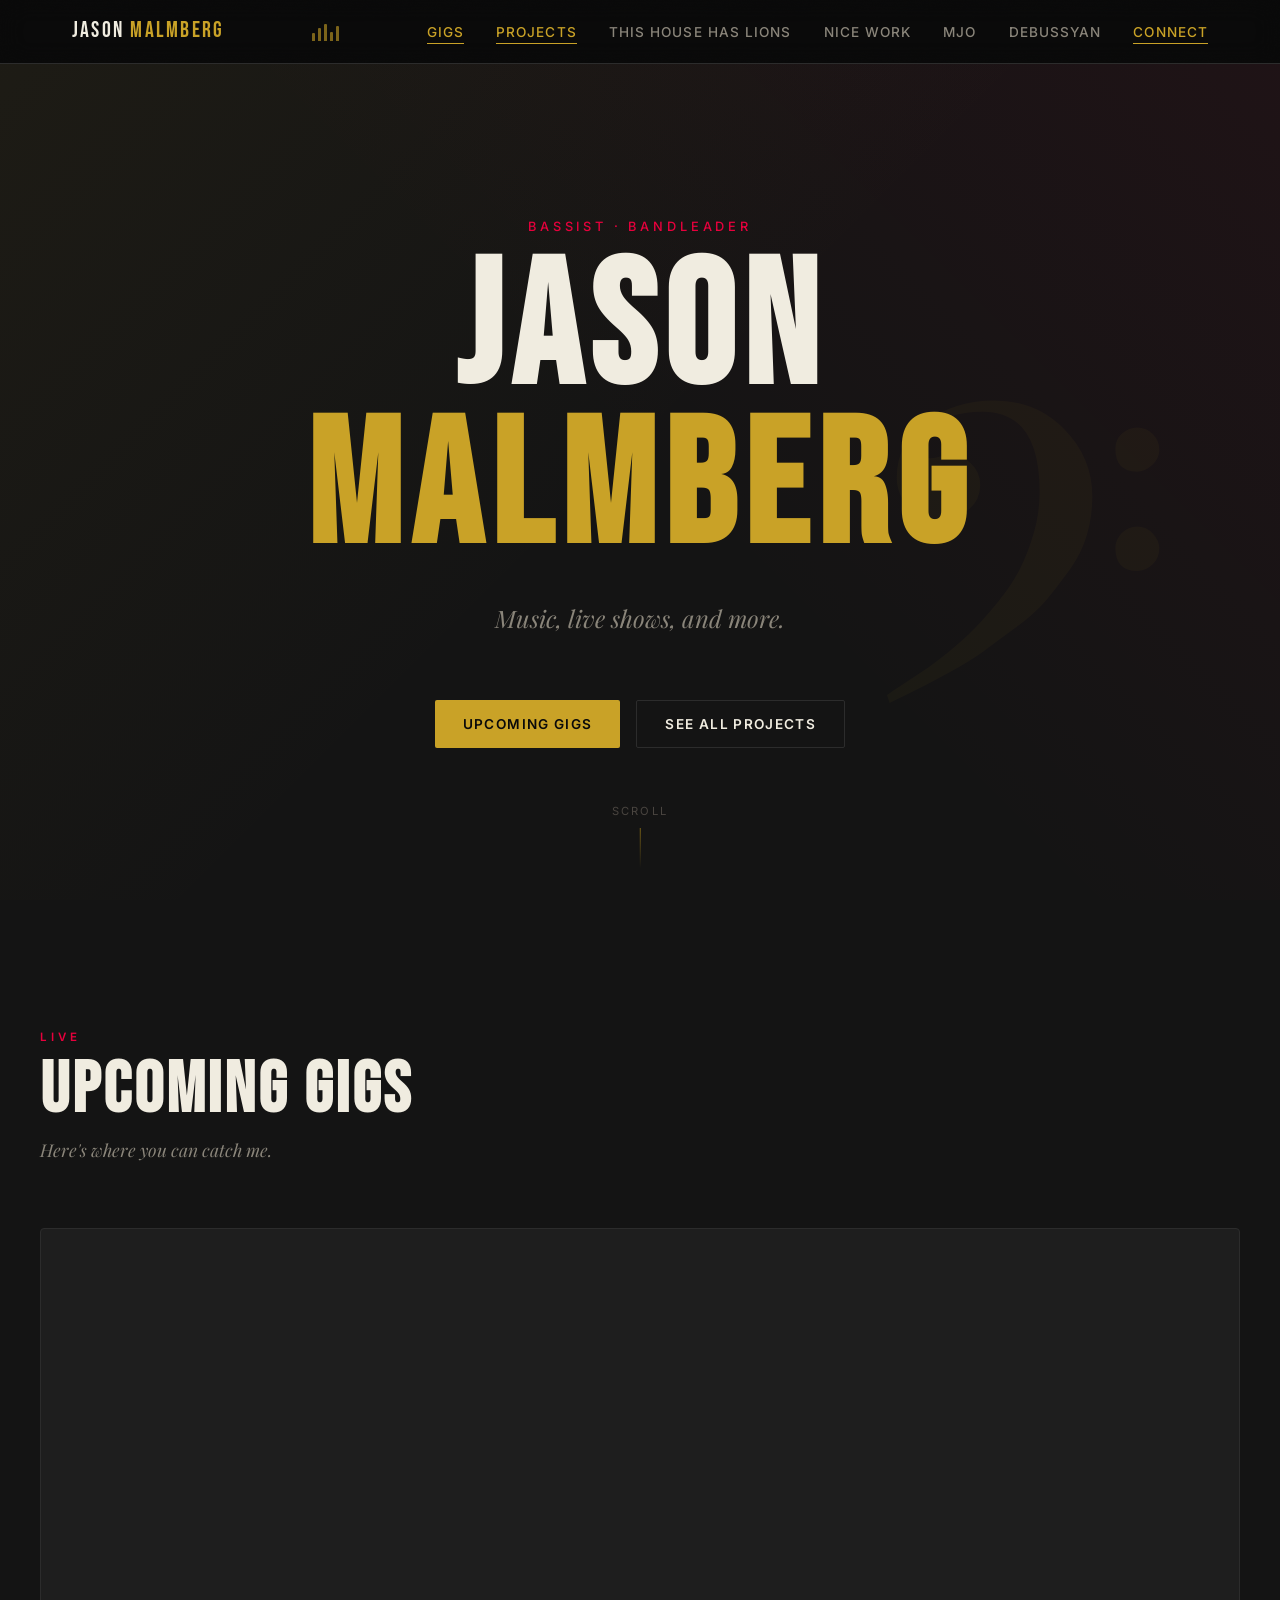
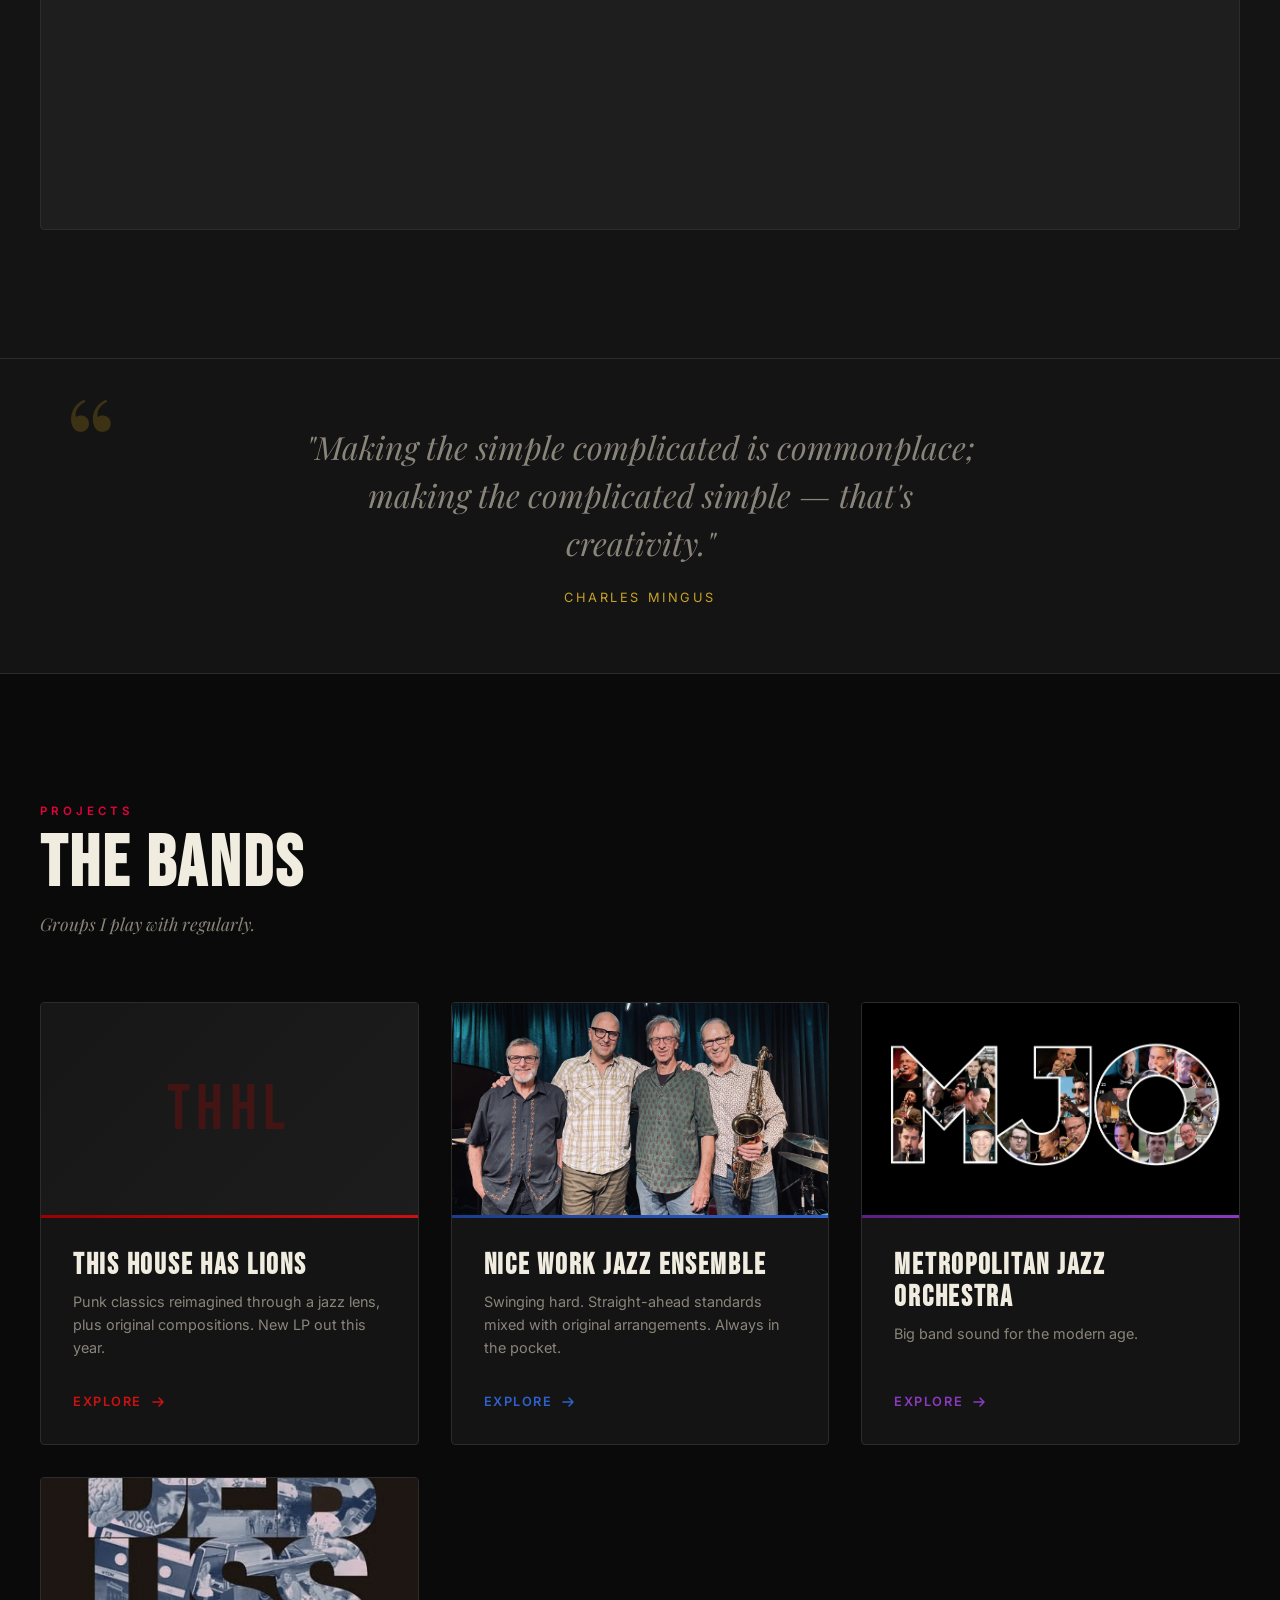
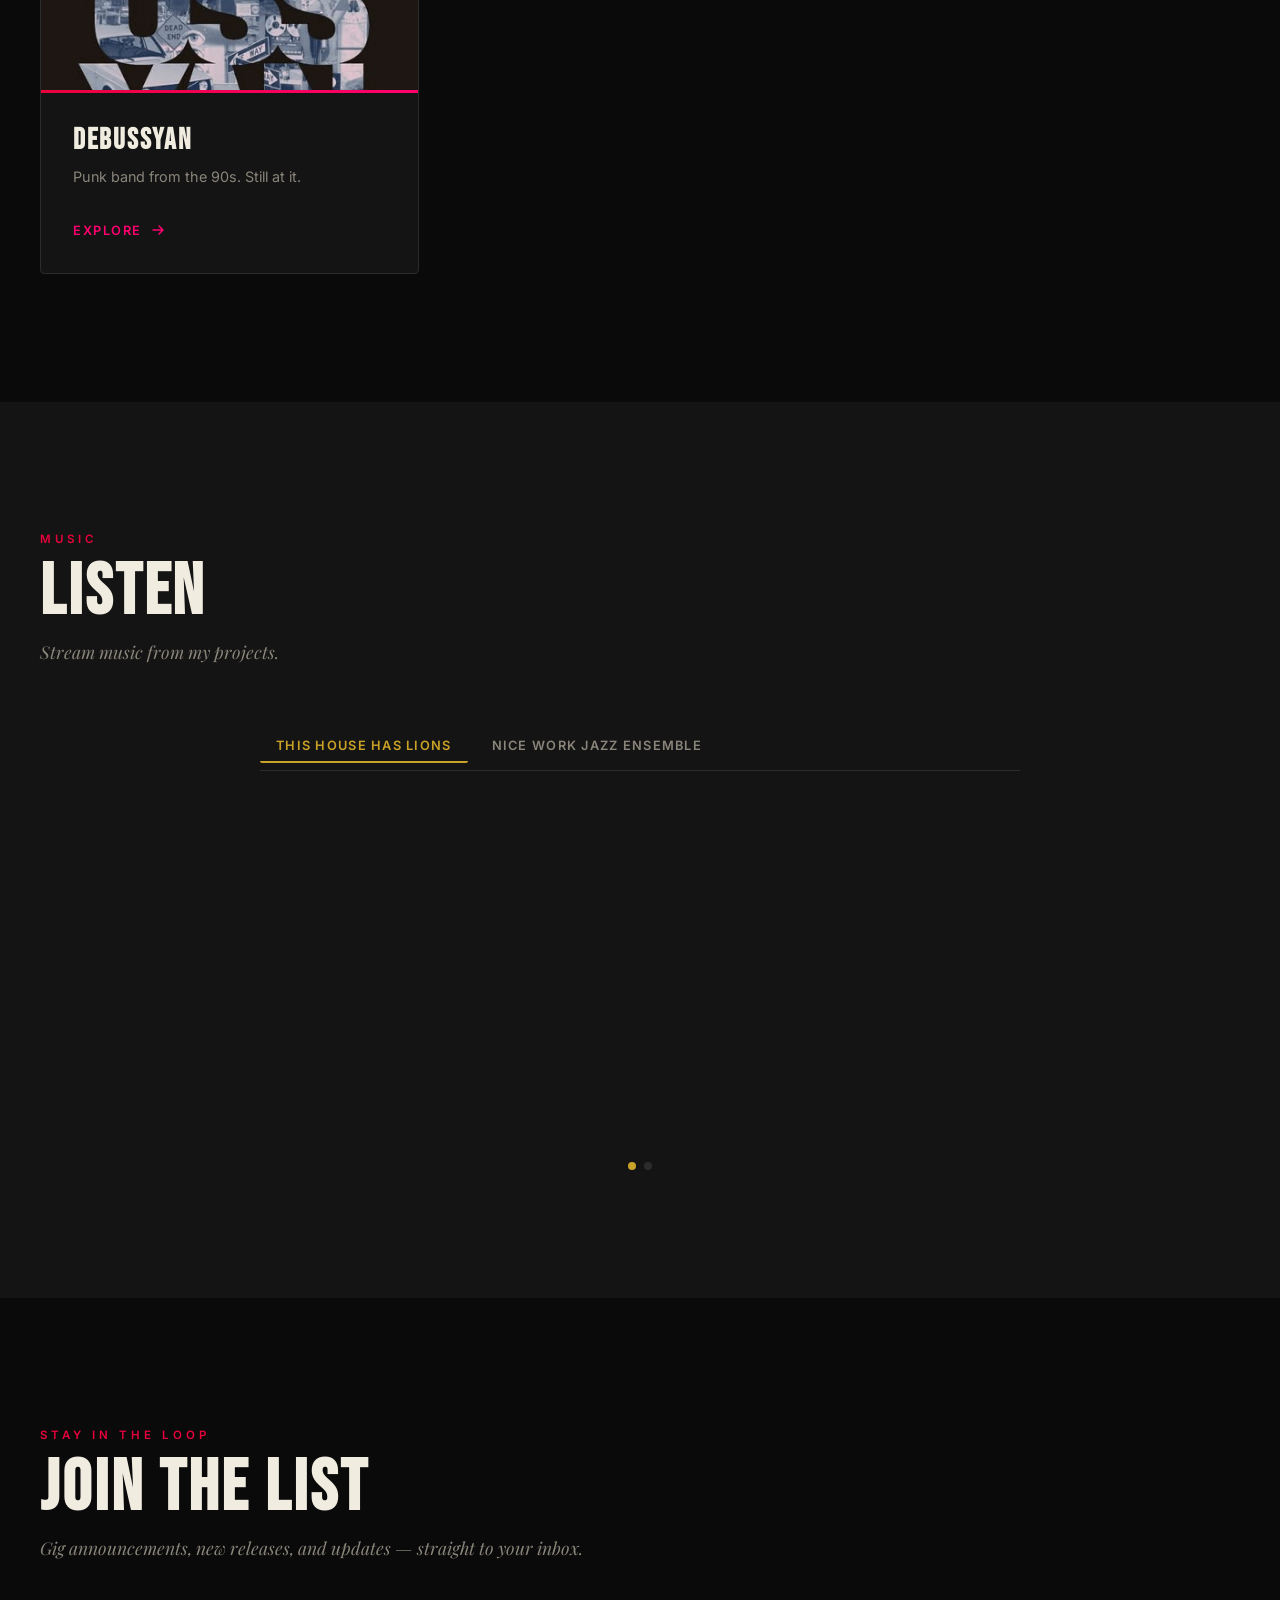
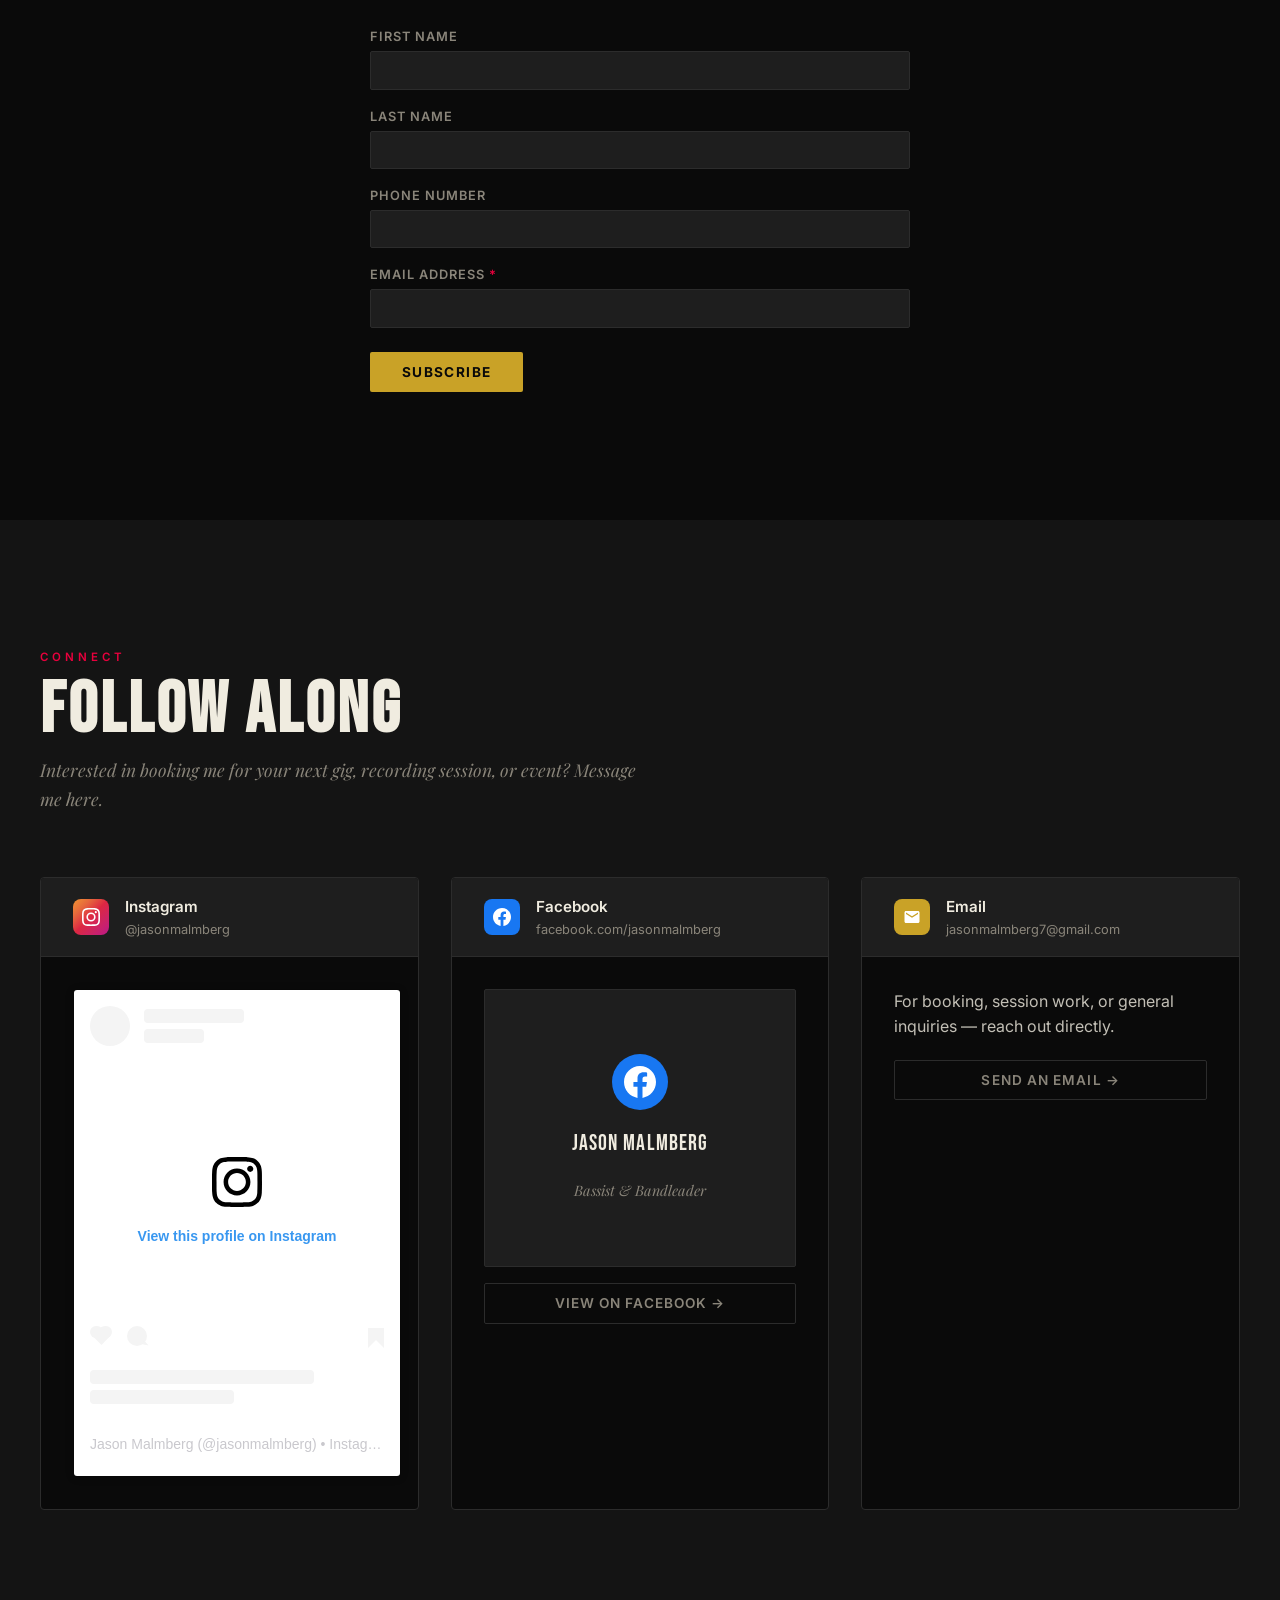
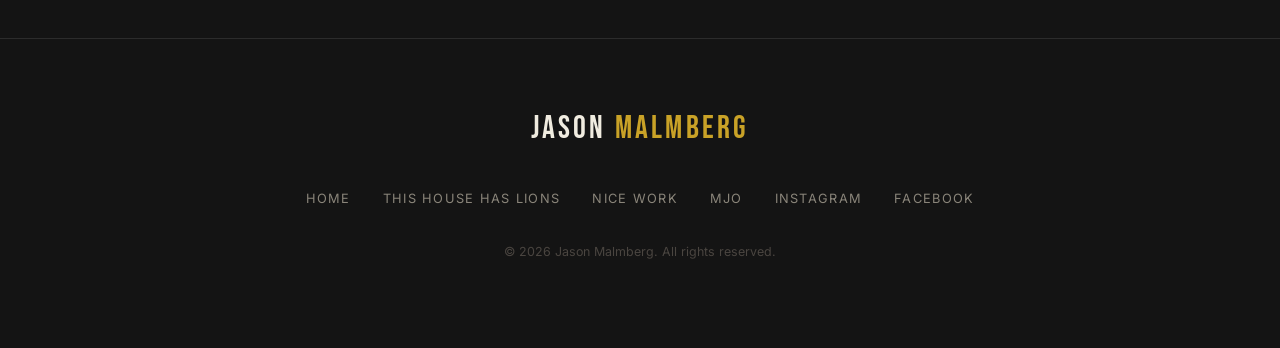
==== commit 6e5c2255: "feat: add email contact block to Connect section Adds jasonmalmberg7@gmail.com as a third social blo" ====
--- a/index.html
+++ b/index.html
@@ -474,6 +474,31 @@
                  rel="noopener noreferrer"
                  aria-label="Visit Jason Malmberg on Facebook (opens in new tab)">
                 View on Facebook →
+              </a>
+            </div>
+          </div>
+
+          <!-- Email -->
+          <div class="social-block reveal reveal-delay-2" aria-labelledby="email-block-title">
+            <div class="social-block-header">
+              <div class="social-block-icon social-block-icon--email" aria-hidden="true">
+                <svg viewBox="0 0 24 24" xmlns="http://www.w3.org/2000/svg" aria-hidden="true">
+                  <path d="M20 4H4c-1.1 0-2 .9-2 2v12c0 1.1.9 2 2 2h16c1.1 0 2-.9 2-2V6c0-1.1-.9-2-2-2zm0 4l-8 5-8-5V6l8 5 8-5v2z"/>
+                </svg>
+              </div>
+              <div>
+                <div class="social-block-name" id="email-block-title">Email</div>
+                <div class="social-block-handle">jasonmalmberg7@gmail.com</div>
+              </div>
+            </div>
+            <div class="social-block-content">
+              <p style="color: var(--text); opacity: 0.8; margin-bottom: 1.25rem; line-height: 1.6;">
+                For booking, session work, or general inquiries — reach out directly.
+              </p>
+              <a href="mailto:jasonmalmberg7@gmail.com"
+                 class="social-cta"
+                 aria-label="Send an email to Jason Malmberg">
+                Send an Email →
               </a>
             </div>
           </div>
--- a/css/style.css
+++ b/css/style.css
@@ -843,6 +843,8 @@
 
 .social-block-icon--ig { background: linear-gradient(135deg, #f09433, #e6683c, #dc2743, #cc2366, #bc1888); }
 .social-block-icon--fb { background: #1877f2; }
+.social-block-icon--email { background: var(--gold); }
+.social-block-icon--email svg { fill: #0a0a0a; }
 
 .social-block-icon svg {
   width: 18px;
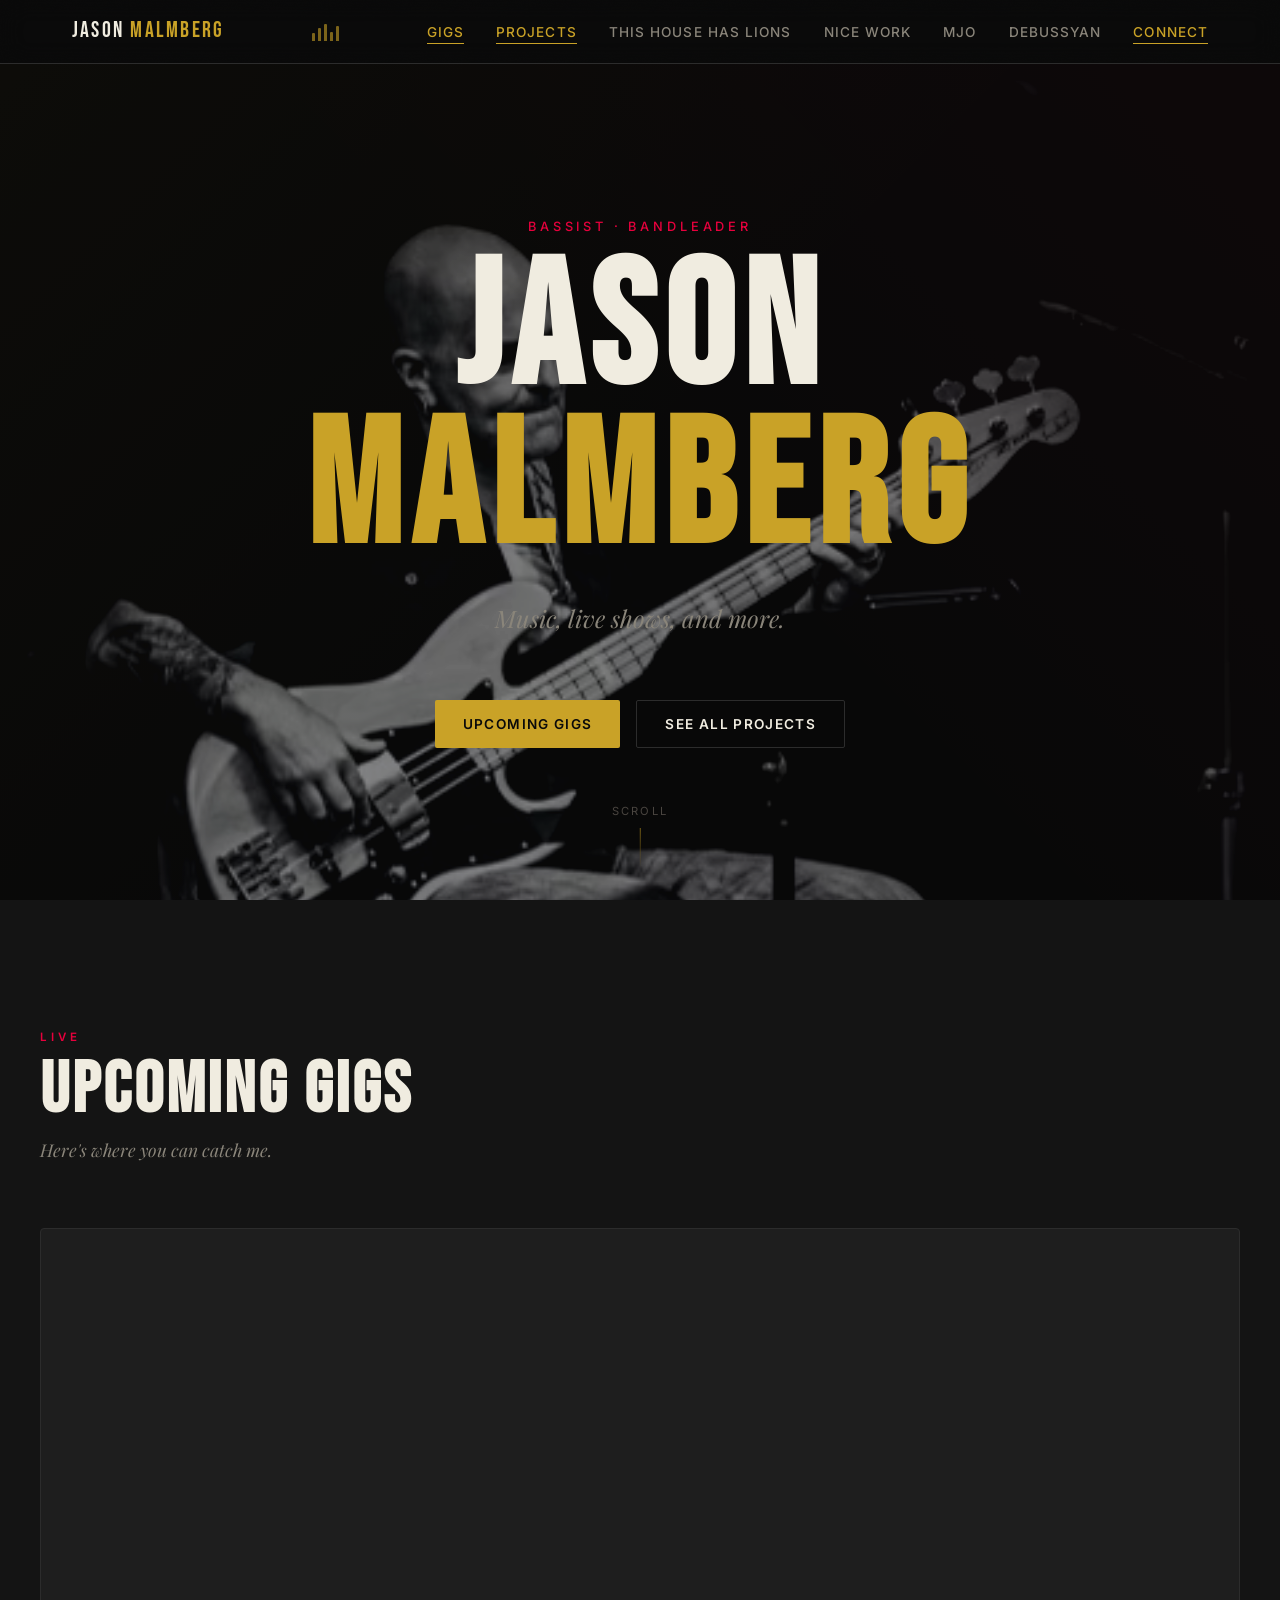
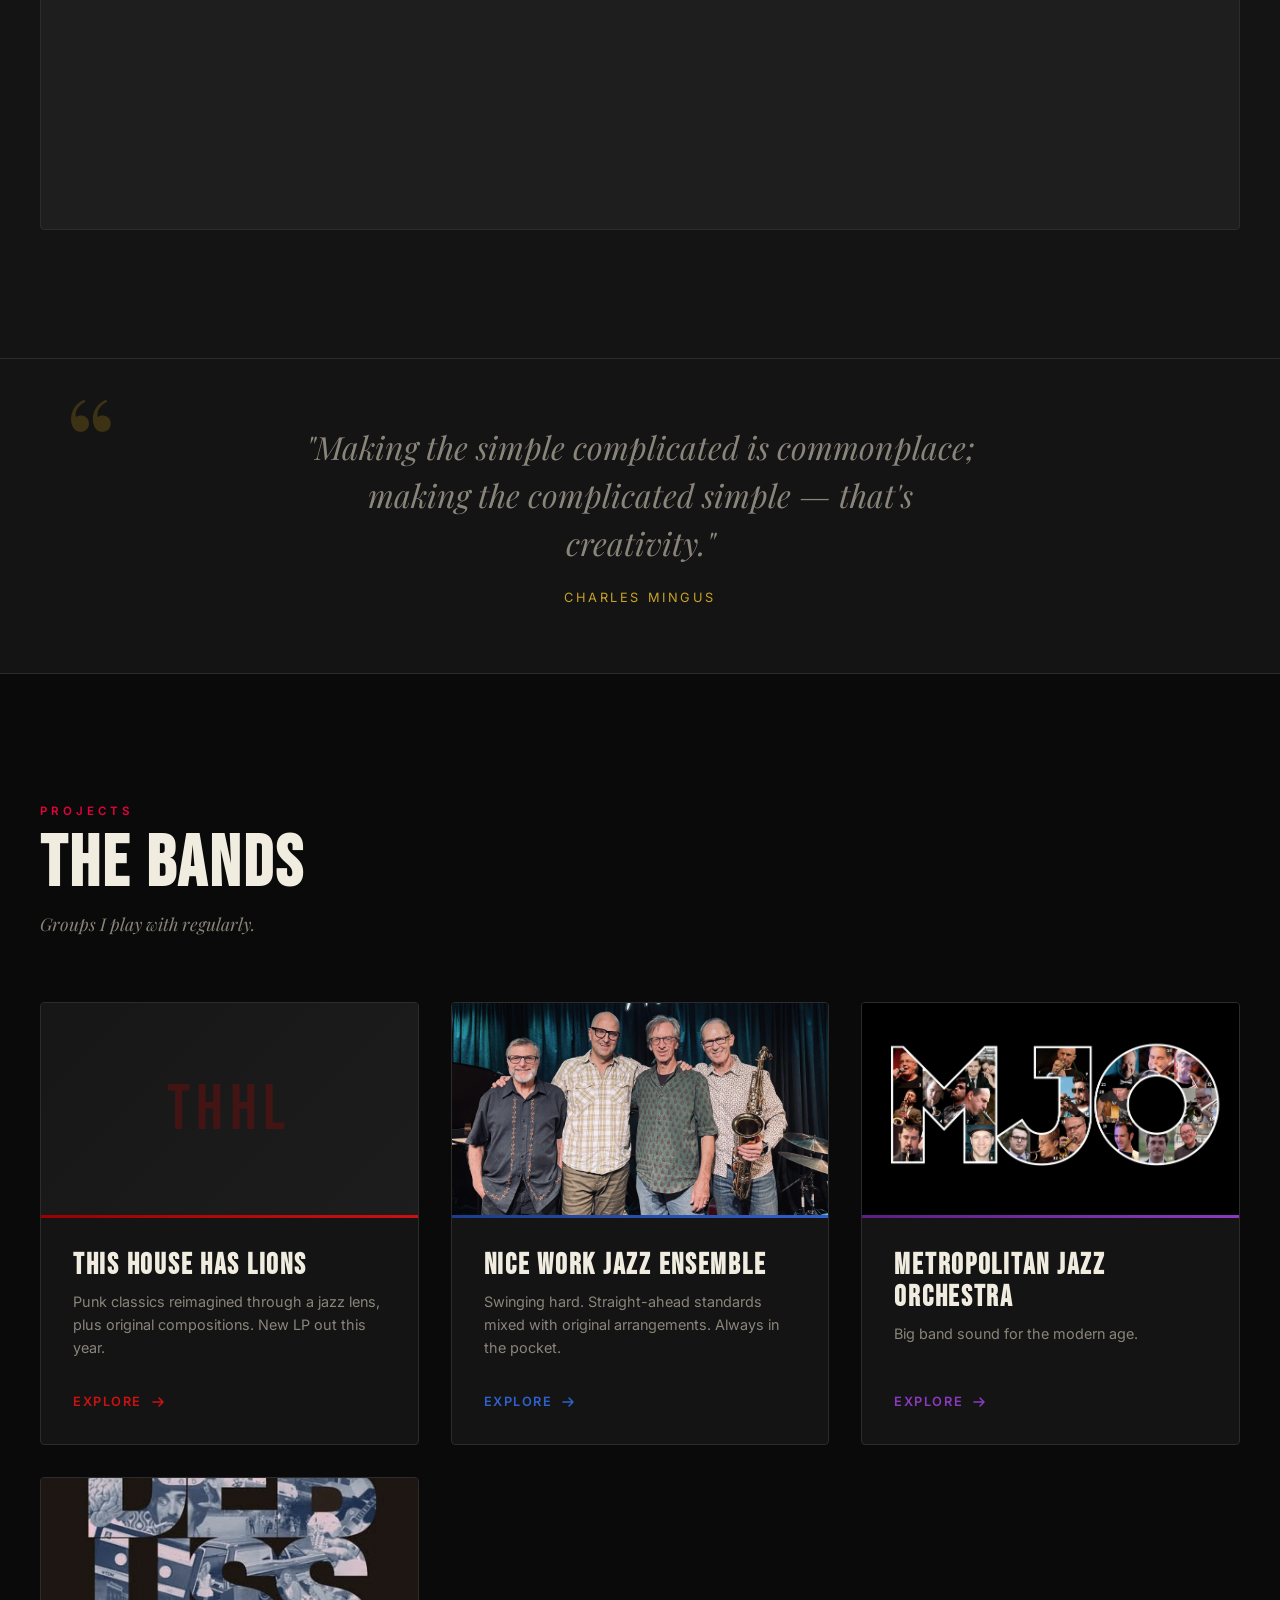
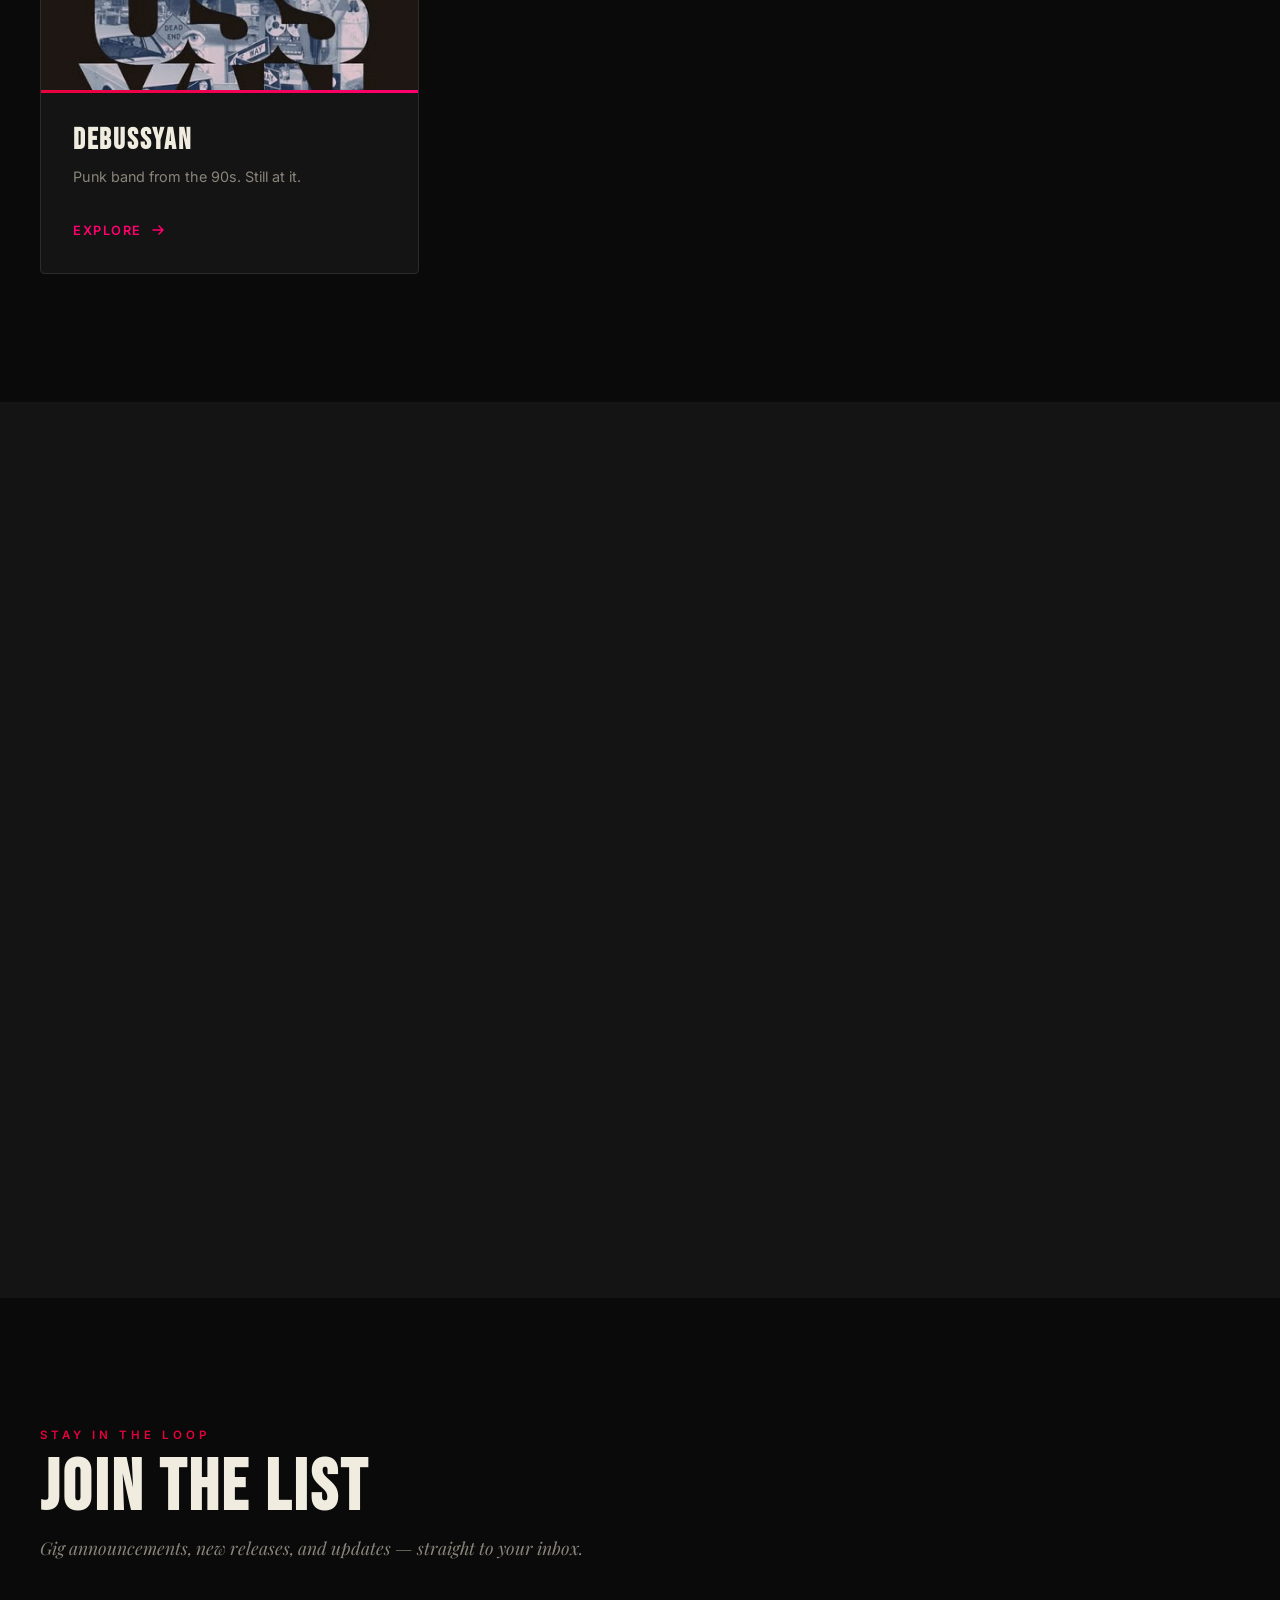
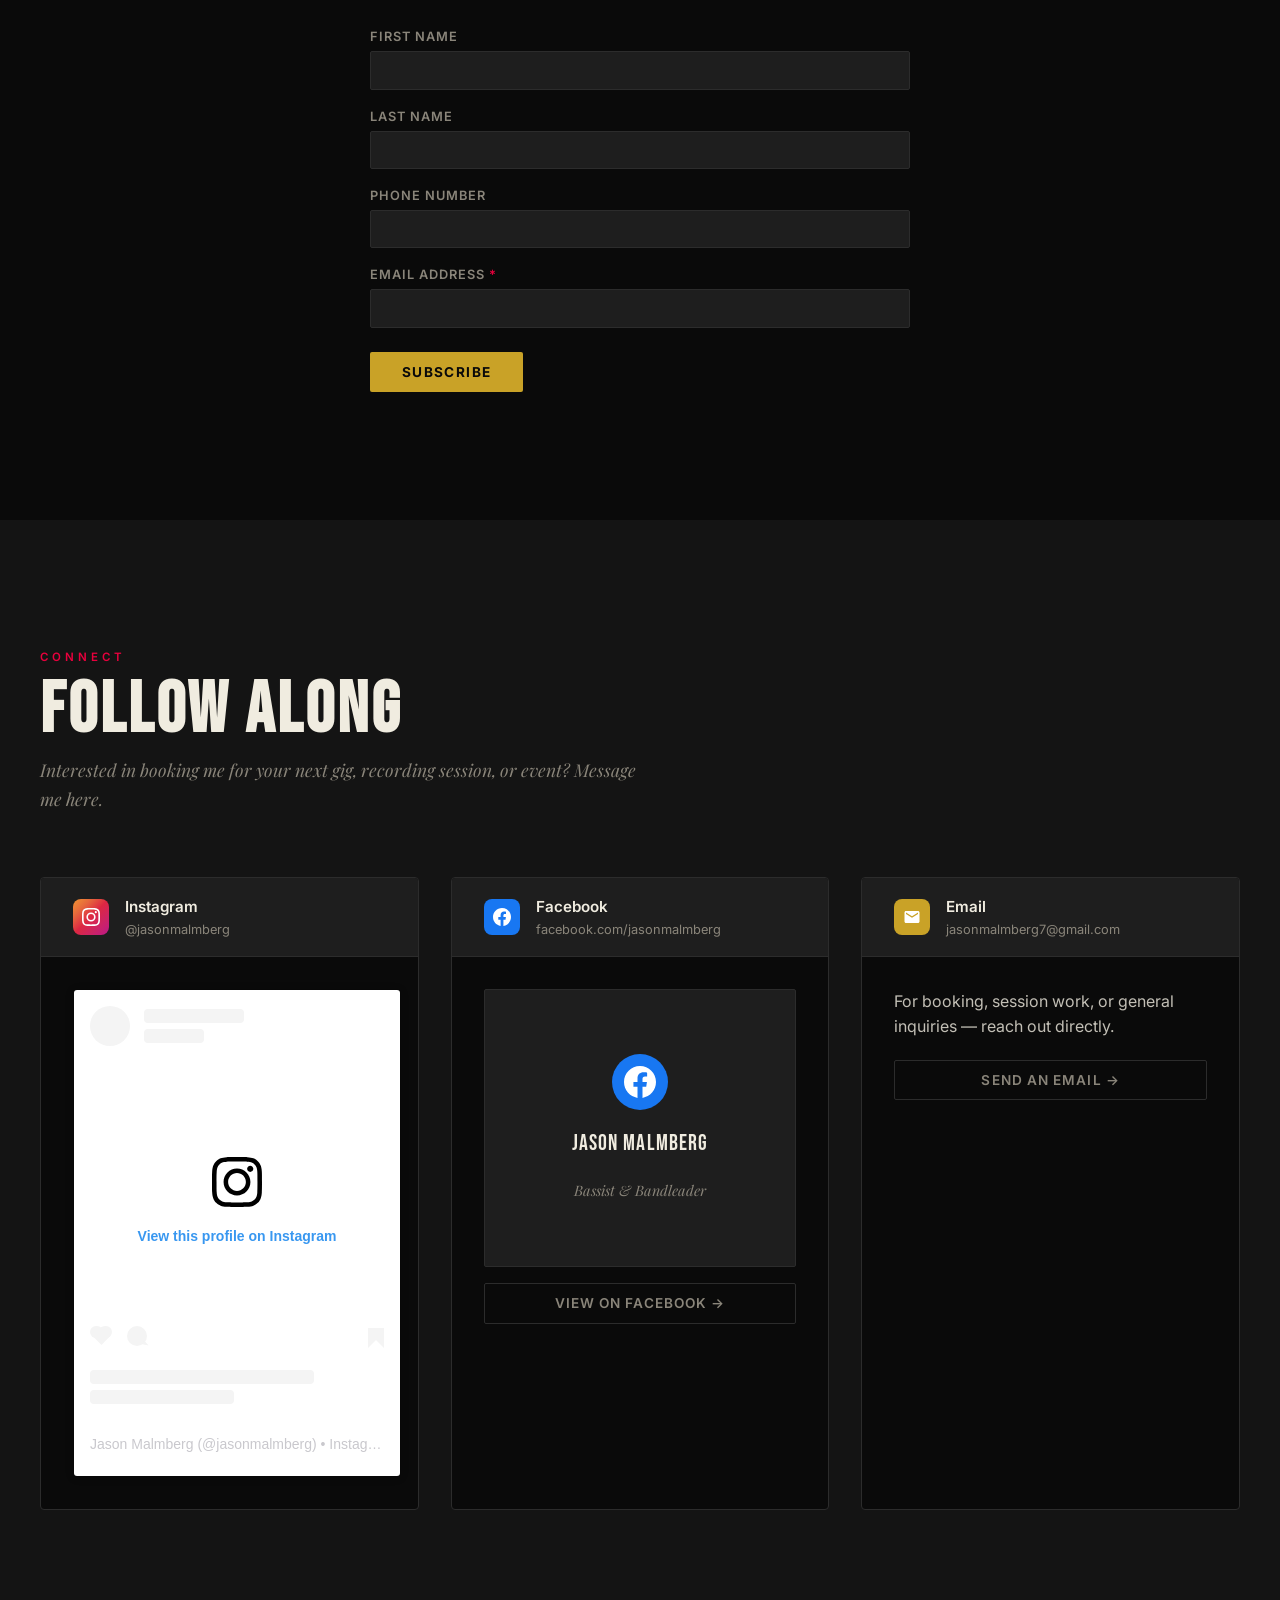
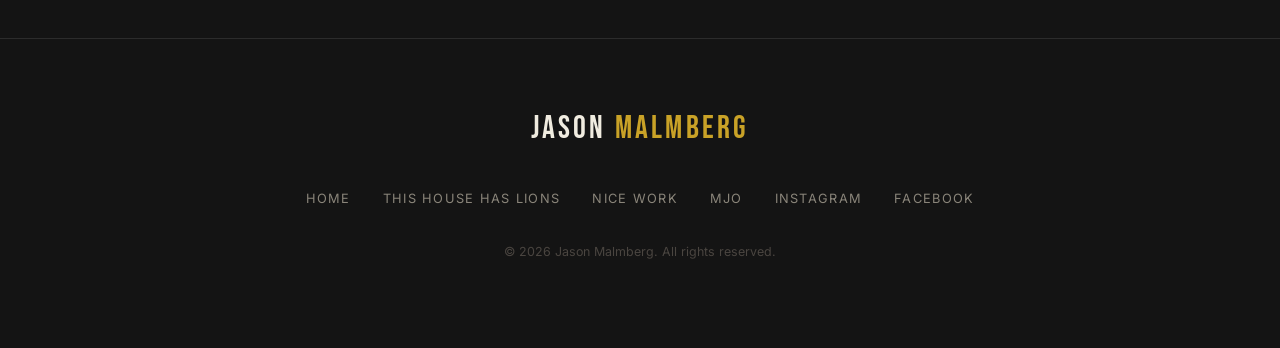
==== commit feda0b18: "feat: add hero profile photo to homepage Replaces the hero section placeholder with jason-malmberg-h" ====
--- a/index.html
+++ b/index.html
@@ -102,14 +102,9 @@
     <section class="hero" aria-labelledby="hero-heading">
       <div class="hero-bg" aria-hidden="true"></div>
 
-      <!-- Replace src with actual photo; alt text describes the image -->
-      <div class="hero-photo no-image" aria-hidden="true">
-        <!--
-          TO ADD YOUR PHOTO:
-          <img src="images/jason-malmberg-bass.jpg"
-               alt="Jason Malmberg playing bass on stage">
-          Then remove the "no-image" class above.
-        -->
+      <div class="hero-photo">
+        <img src="images/jason-malmberg-hero.jpg"
+             alt="Jason Malmberg playing electric bass on stage, black and white photo">
       </div>
 
       <div class="hero-content">
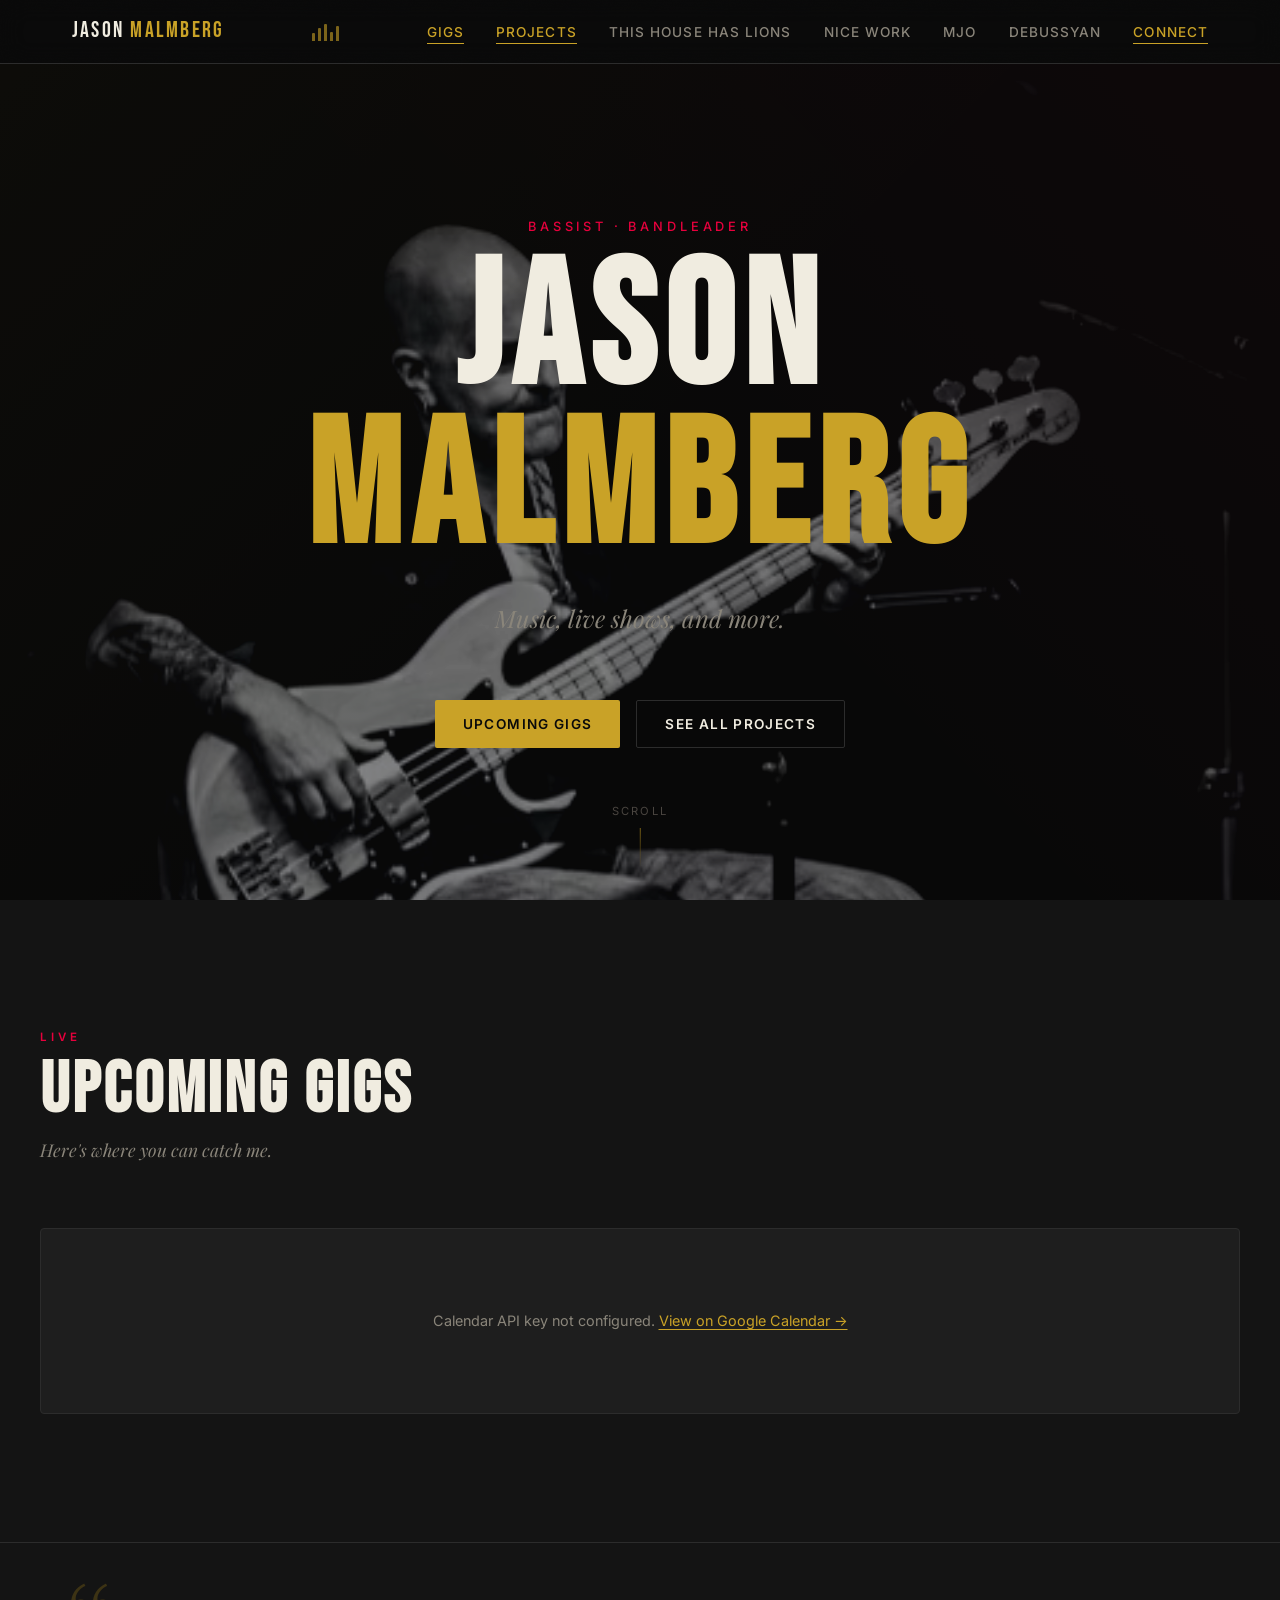
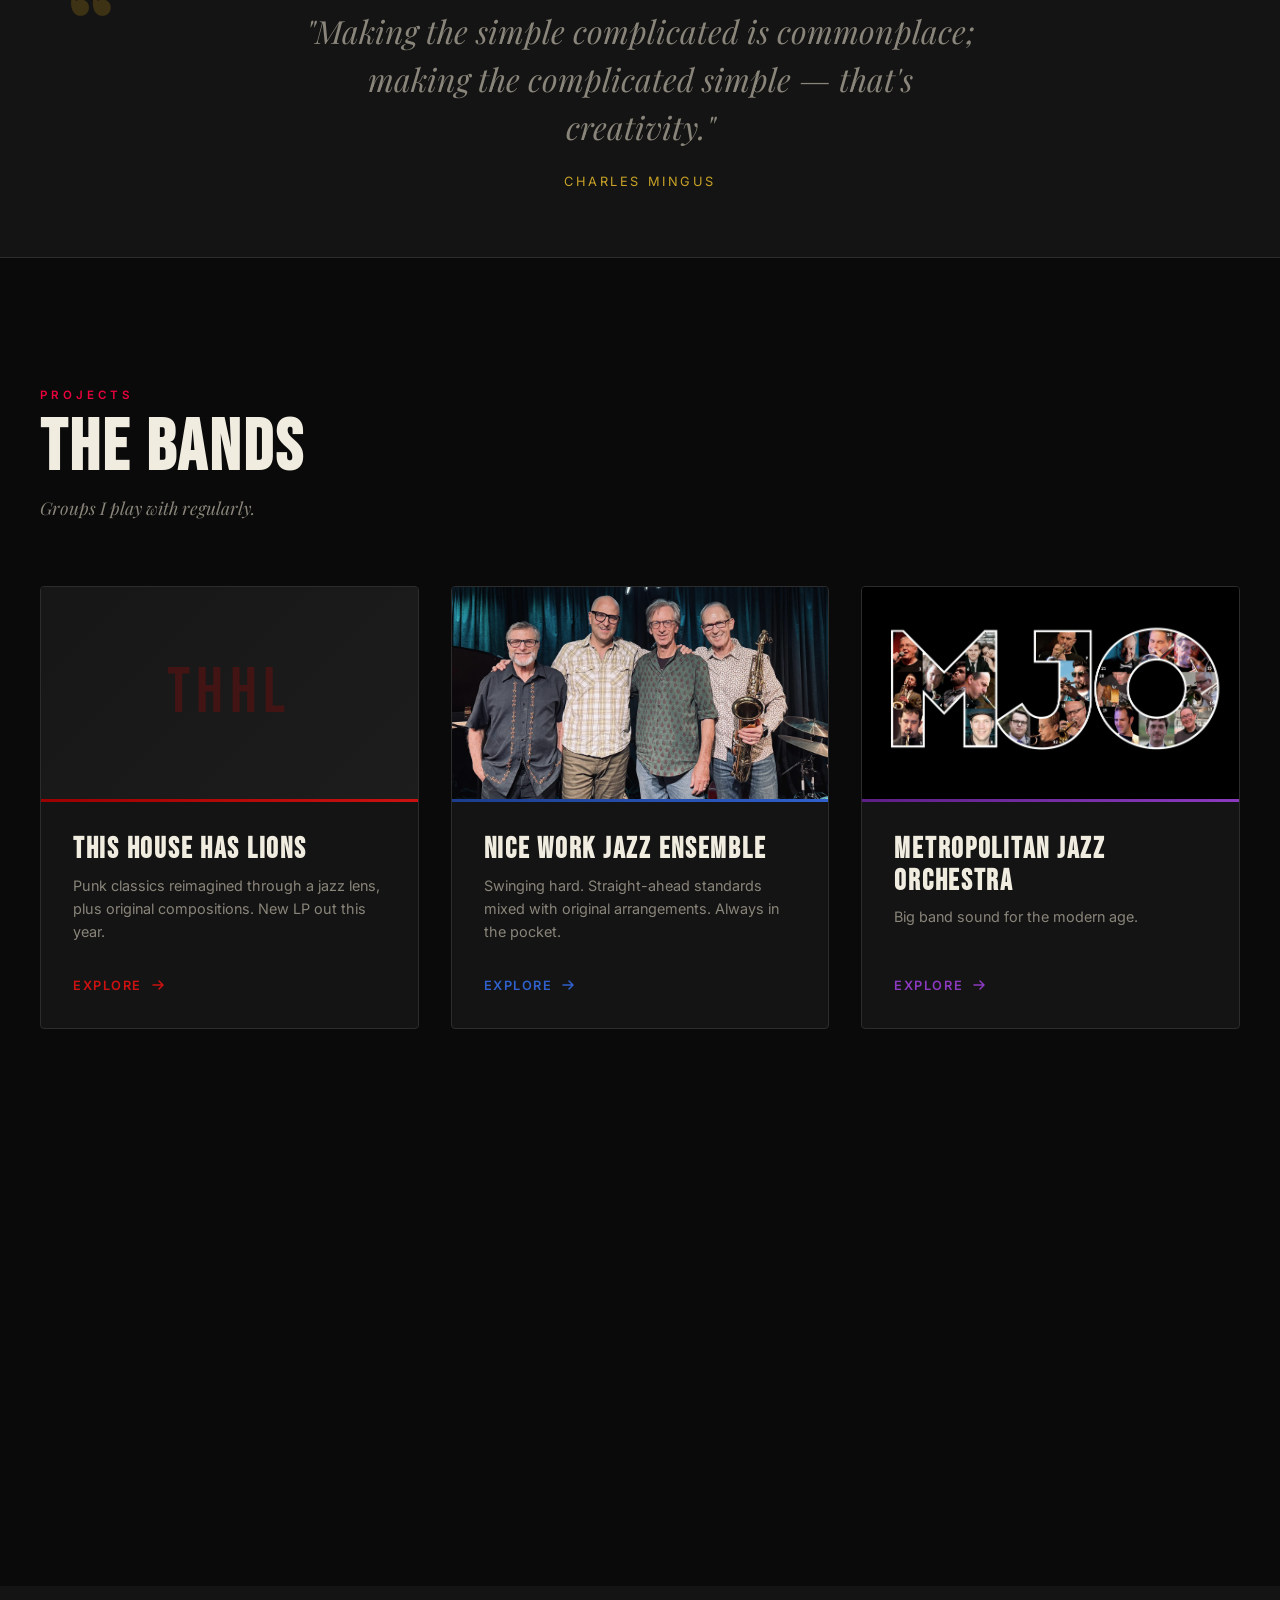
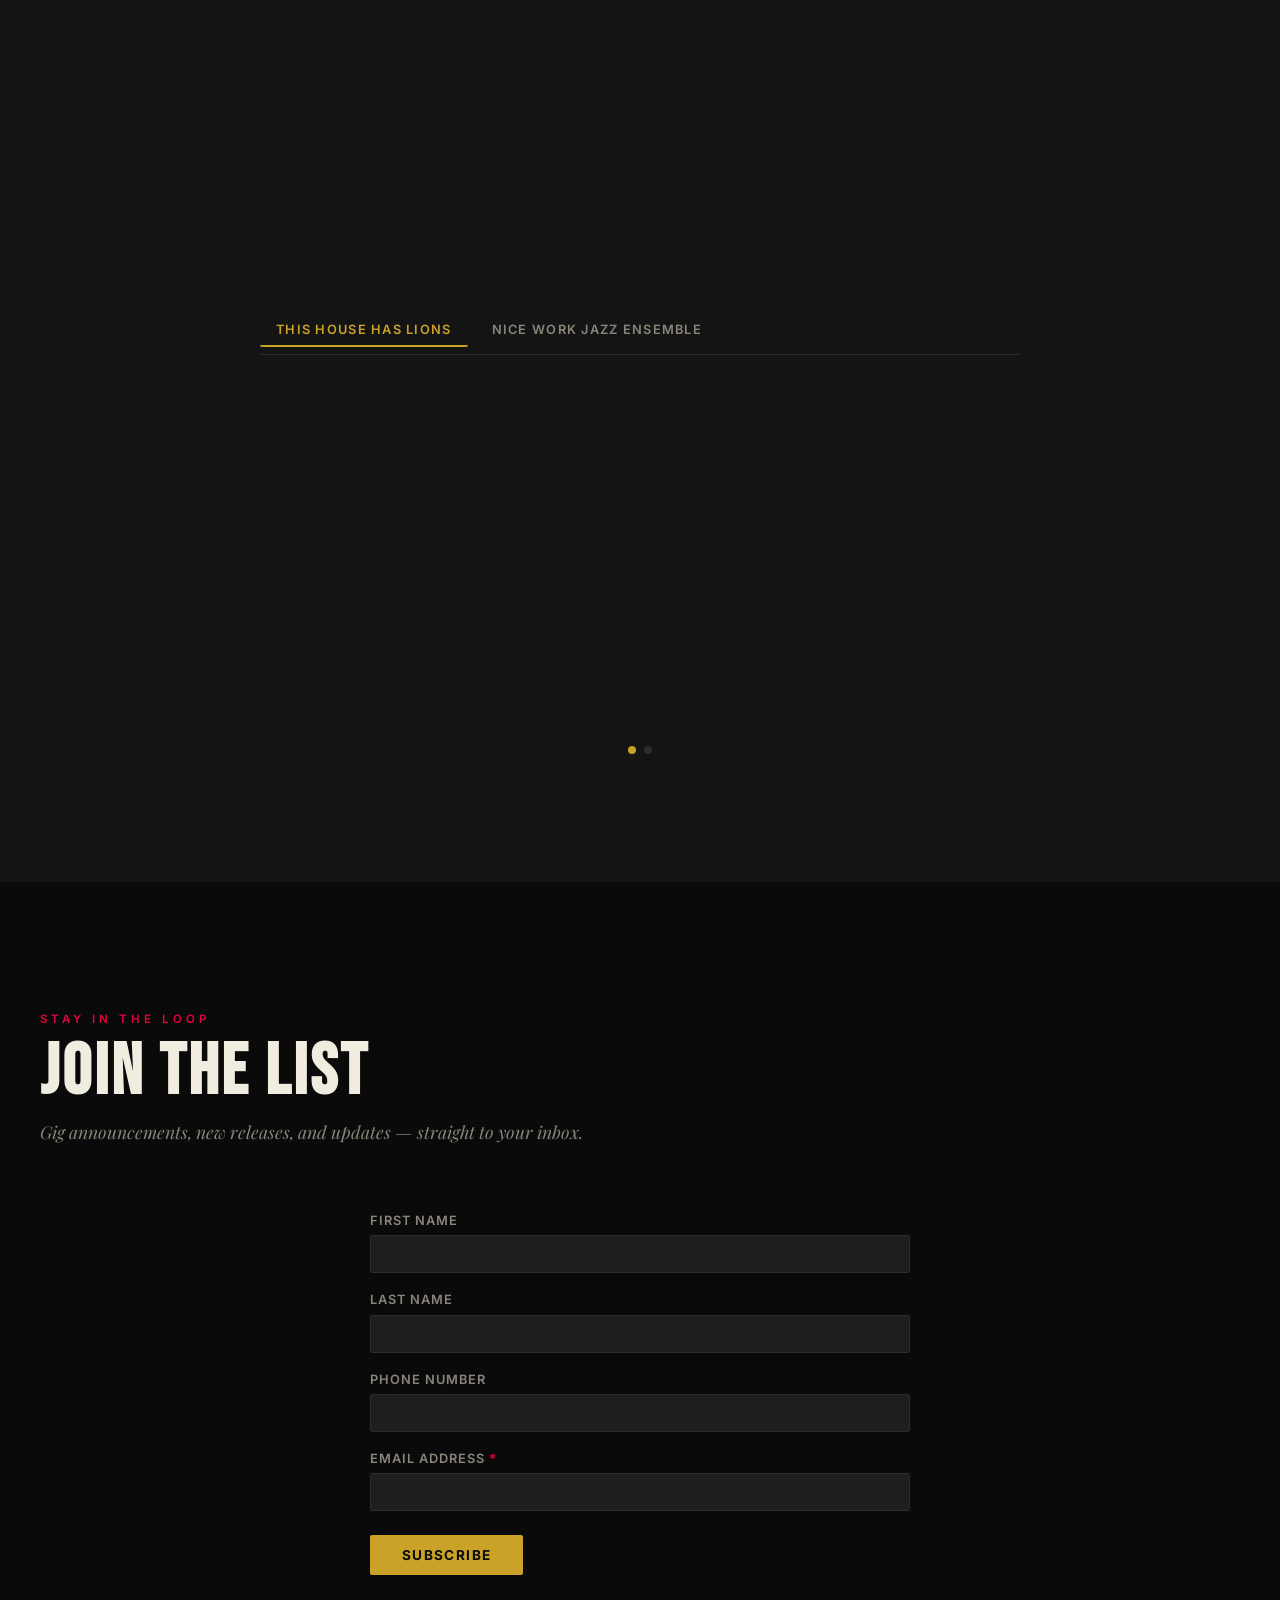
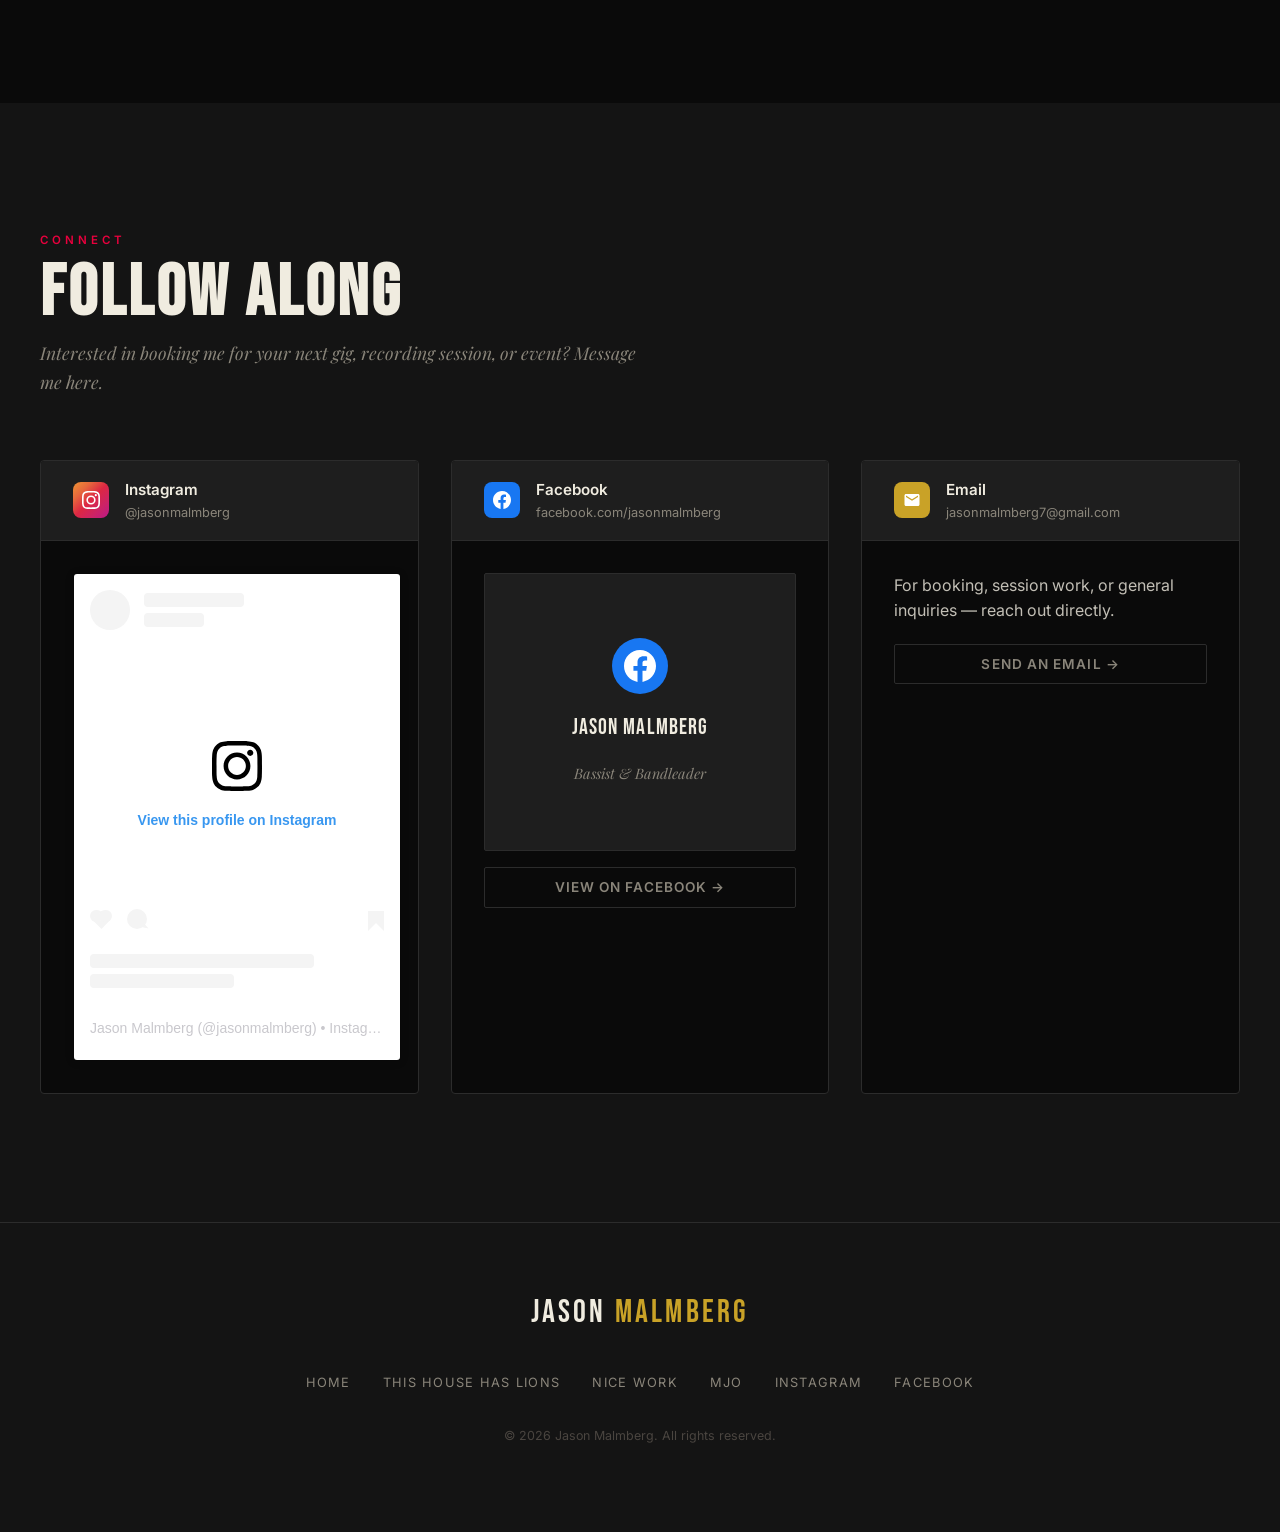
==== commit 87fccc90: "feat: custom Google Calendar display + canonical domain audit - Add js/calendar.js: fetches events f" ====
--- a/index.html
+++ b/index.html
@@ -10,7 +10,8 @@
   <meta property="og:title" content="Jason Malmberg — Bassist & Bandleader">
   <meta property="og:description" content="Gigs, releases, and projects. Where punk meets jazz.">
   <meta property="og:type" content="website">
-  <meta property="og:url" content="https://jasonmalmberg.com">
+  <meta property="og:url" content="https://jasonmalmberg.org">
+  <link rel="canonical" href="https://jasonmalmberg.org">
 
   <title>Jason Malmberg — Bassist & Bandleader</title>
 
@@ -141,16 +142,19 @@
           </p>
         </header>
 
-        <div class="calendar-container">
-          <iframe
-            src="https://calendar.google.com/calendar/embed?src=09e3745d58406ceacfaa3c738f57e98ef8867fb4a2cbb0cbd57dcaaa1b41aa81%40group.calendar.google.com&ctz=America%2FDenver"
-            title="Jason Malmberg Gig Calendar"
-            width="100%"
-            height="600"
-            frameborder="0"
-            scrolling="no"
-            aria-label="Upcoming gigs calendar">
-          </iframe>
+        <!--
+          GOOGLE CALENDAR API KEY
+          Set your API key below — see js/calendar.js for full setup instructions.
+          The calendar ID is pre-filled from your existing Google Calendar embed.
+        -->
+        <script>window.GCAL_API_KEY = '';</script>
+
+        <div class="calendar-container"
+             data-calendar-id="09e3745d58406ceacfaa3c738f57e98ef8867fb4a2cbb0cbd57dcaaa1b41aa81@group.calendar.google.com"
+             data-max-events="12"
+             data-gcal-fallback-url="https://calendar.google.com/calendar/embed?src=09e3745d58406ceacfaa3c738f57e98ef8867fb4a2cbb0cbd57dcaaa1b41aa81%40group.calendar.google.com&ctz=America%2FDenver"
+             aria-label="Upcoming gigs calendar"
+             aria-live="polite">
         </div>
       </div>
     </section>
@@ -557,6 +561,7 @@
        ===================================================================== -->
   <script src="js/main.js" defer></script>
   <script src="js/easter-eggs.js" defer></script>
+  <script src="js/calendar.js" defer></script>
   <script async src="//www.instagram.com/embed.js"></script>
 
   <!-- Mailchimp validation -->
--- a/css/style.css
+++ b/css/style.css
@@ -647,31 +647,143 @@
   border-radius: 4px;
   border: 1px solid var(--border);
   background: var(--surface-high);
-}
-
-.calendar-container iframe {
+  padding: var(--space-md);
+}
+
+/* Gig list */
+.gig-list {
+  list-style: none;
+  display: flex;
+  flex-direction: column;
+  gap: var(--space-sm);
+}
+
+.gig-item {
+  display: grid;
+  grid-template-columns: 72px 1fr;
+  gap: var(--space-md);
+  padding: var(--space-md);
+  background: var(--surface);
+  border: 1px solid var(--border);
+  border-left: 3px solid var(--gold-dim);
+  border-radius: 2px;
+  transition: border-color 0.2s, background 0.2s;
+  align-items: start;
+}
+
+.gig-item:hover {
+  border-left-color: var(--gold);
+  background: var(--bg);
+}
+
+.gig-date-block {
+  text-align: center;
+  padding-right: var(--space-md);
+  border-right: 1px solid var(--border);
+  padding-top: 2px;
+}
+
+.gig-date-month {
+  font-size: 0.6rem;
+  letter-spacing: 0.18em;
+  text-transform: uppercase;
+  color: var(--gold);
   display: block;
-  width: 100%;
-  height: 600px;
-  border: none;
-}
-
-.calendar-placeholder {
-  padding: var(--space-xl);
+  margin-bottom: 2px;
+}
+
+.gig-date-day {
+  font-family: var(--font-display);
+  font-size: 2.2rem;
+  line-height: 1;
+  color: var(--text);
+  display: block;
+}
+
+.gig-date-year {
+  font-size: 0.65rem;
+  color: var(--text-dim);
+  display: block;
+  margin-top: 3px;
+}
+
+.gig-info {
+  display: flex;
+  flex-direction: column;
+  gap: 3px;
+  padding-top: 2px;
+}
+
+.gig-info-title {
+  font-weight: 600;
+  font-size: 0.95rem;
+  color: var(--text);
+  line-height: 1.3;
+}
+
+.gig-info-meta {
+  font-size: 0.8rem;
+  color: var(--gold);
+  letter-spacing: 0.03em;
+}
+
+.gig-info-location {
+  font-size: 0.82rem;
+  color: var(--text-muted);
+}
+
+.gig-info-desc {
+  font-size: 0.78rem;
+  color: var(--text-dim);
+  line-height: 1.5;
+  margin-top: 2px;
+}
+
+/* Calendar states */
+.calendar-loading,
+.calendar-empty,
+.calendar-error {
+  padding: var(--space-xl) var(--space-lg);
   text-align: center;
   color: var(--text-muted);
-}
-
-.calendar-placeholder p {
   font-family: var(--font-serif);
   font-style: italic;
-  margin-bottom: var(--space-md);
-}
-
-.calendar-note {
-  font-size: 0.8rem;
+  font-size: 1rem;
+}
+
+.calendar-error {
+  font-style: normal;
+  font-family: var(--font-body);
+  font-size: 0.9rem;
+}
+
+.calendar-error a,
+.calendar-footer a {
+  color: var(--gold);
+  text-decoration: underline;
+  text-underline-offset: 3px;
+}
+
+.calendar-error a:hover,
+.calendar-footer a:hover {
+  color: var(--gold-light);
+}
+
+.calendar-footer {
+  margin-top: var(--space-md);
+  text-align: right;
+  font-size: 0.75rem;
   color: var(--text-dim);
-  margin-top: var(--space-md);
+}
+
+@media (max-width: 480px) {
+  .gig-item {
+    grid-template-columns: 58px 1fr;
+    gap: var(--space-sm);
+  }
+
+  .gig-date-day  { font-size: 1.8rem; }
+  .gig-date-year { display: none; }
 }
 
 /* --------------------------------------------------------------------------
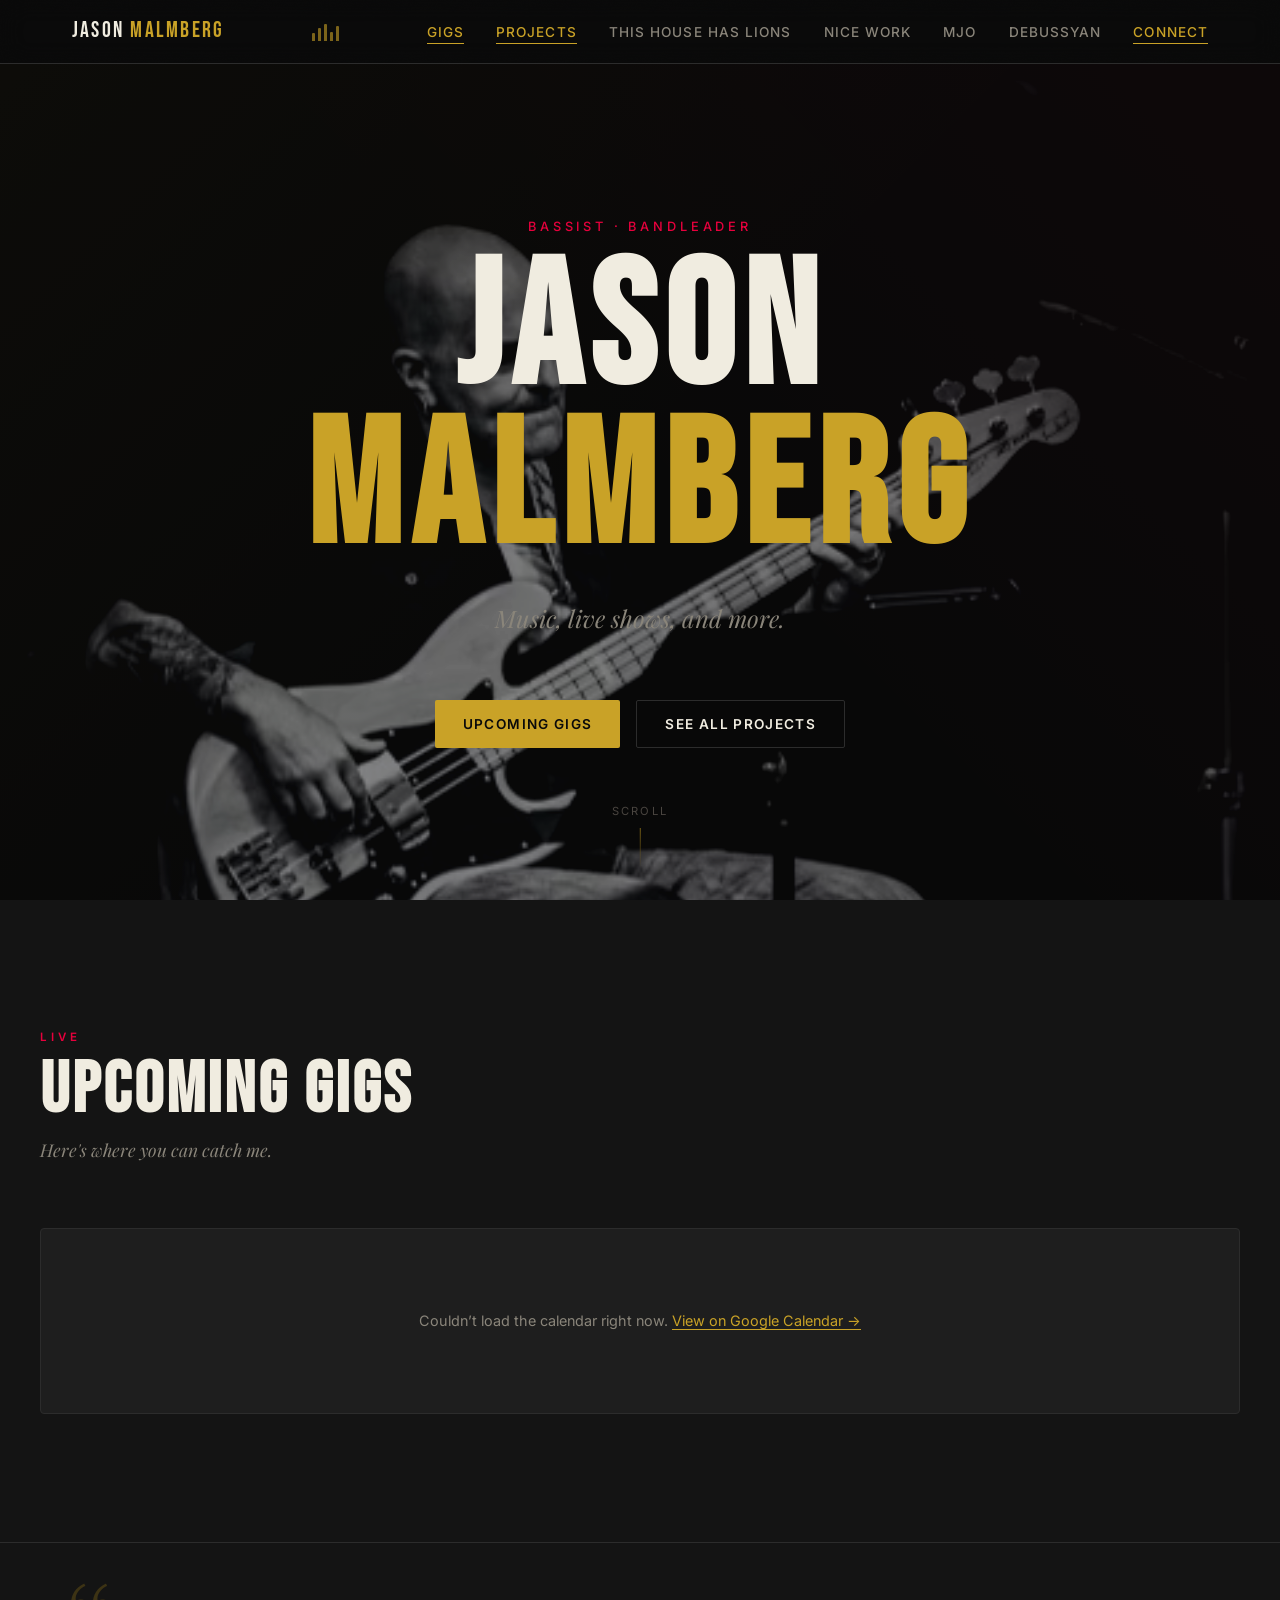
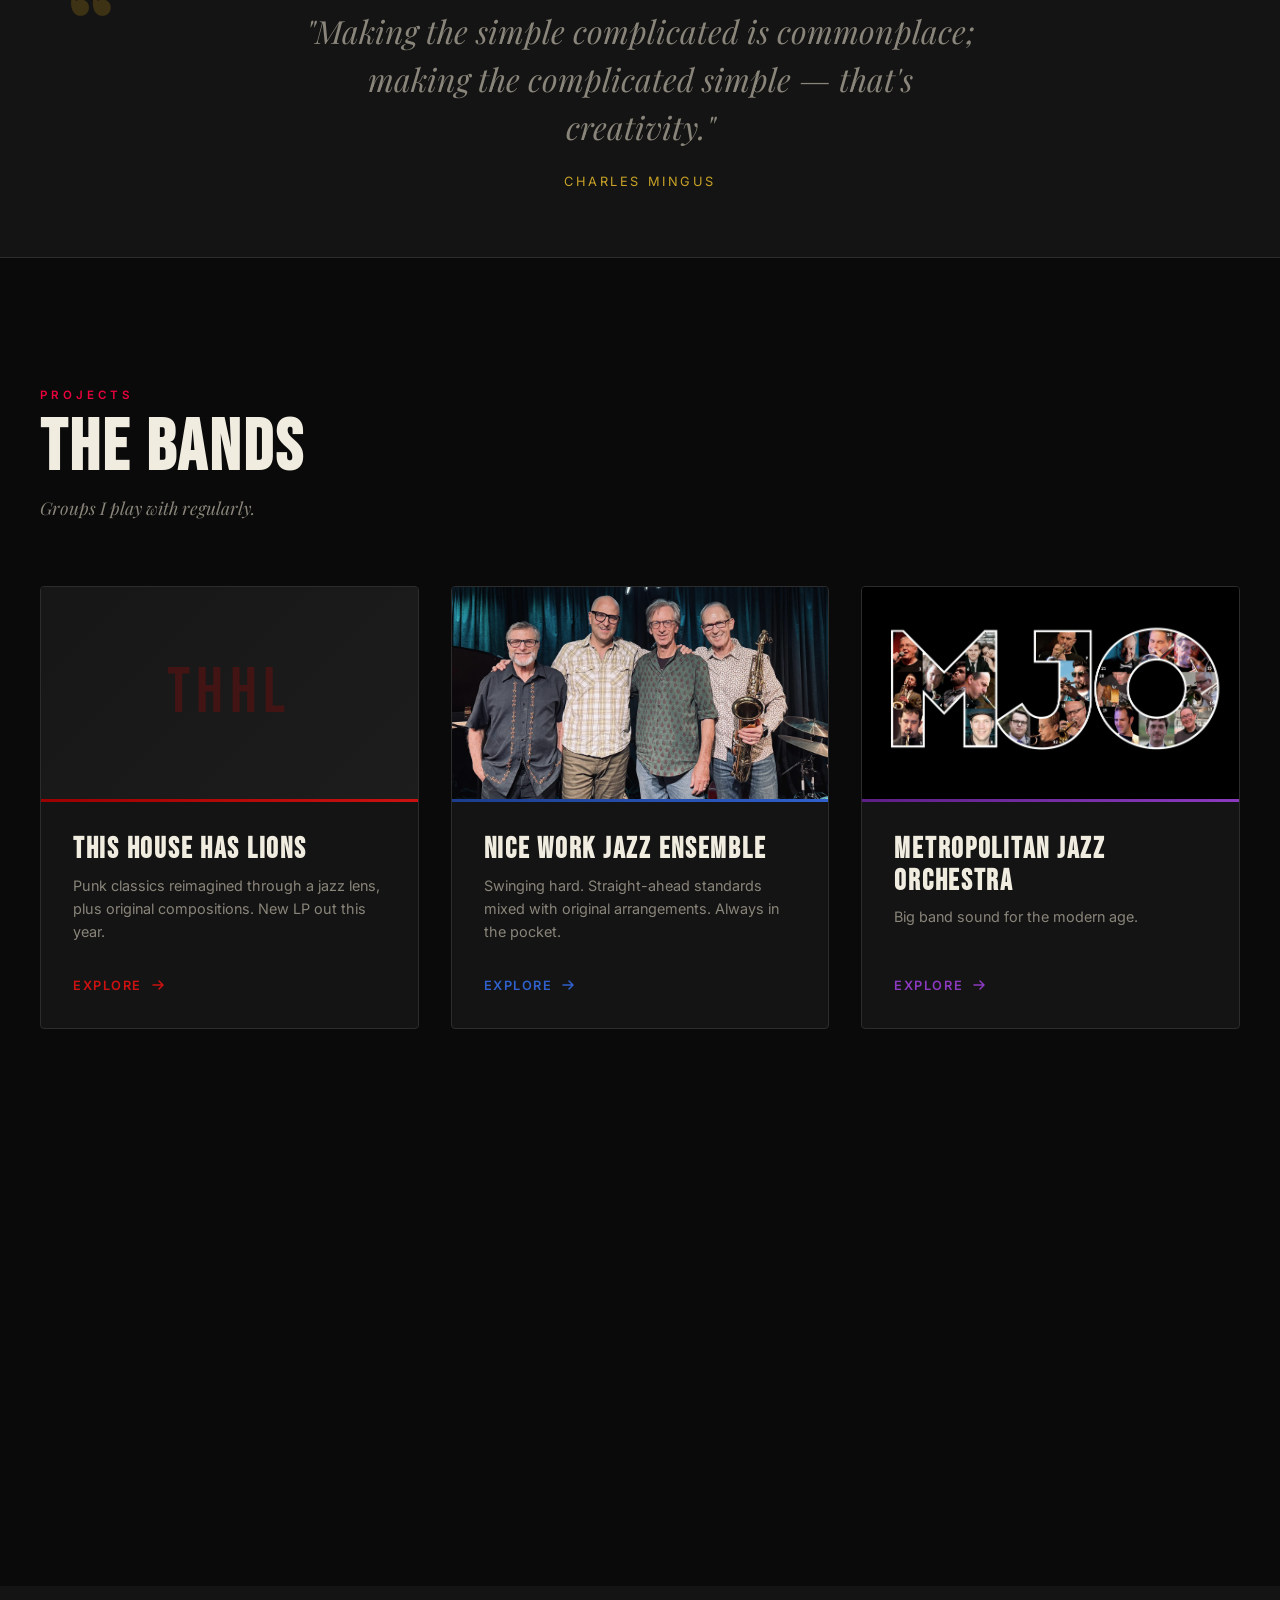
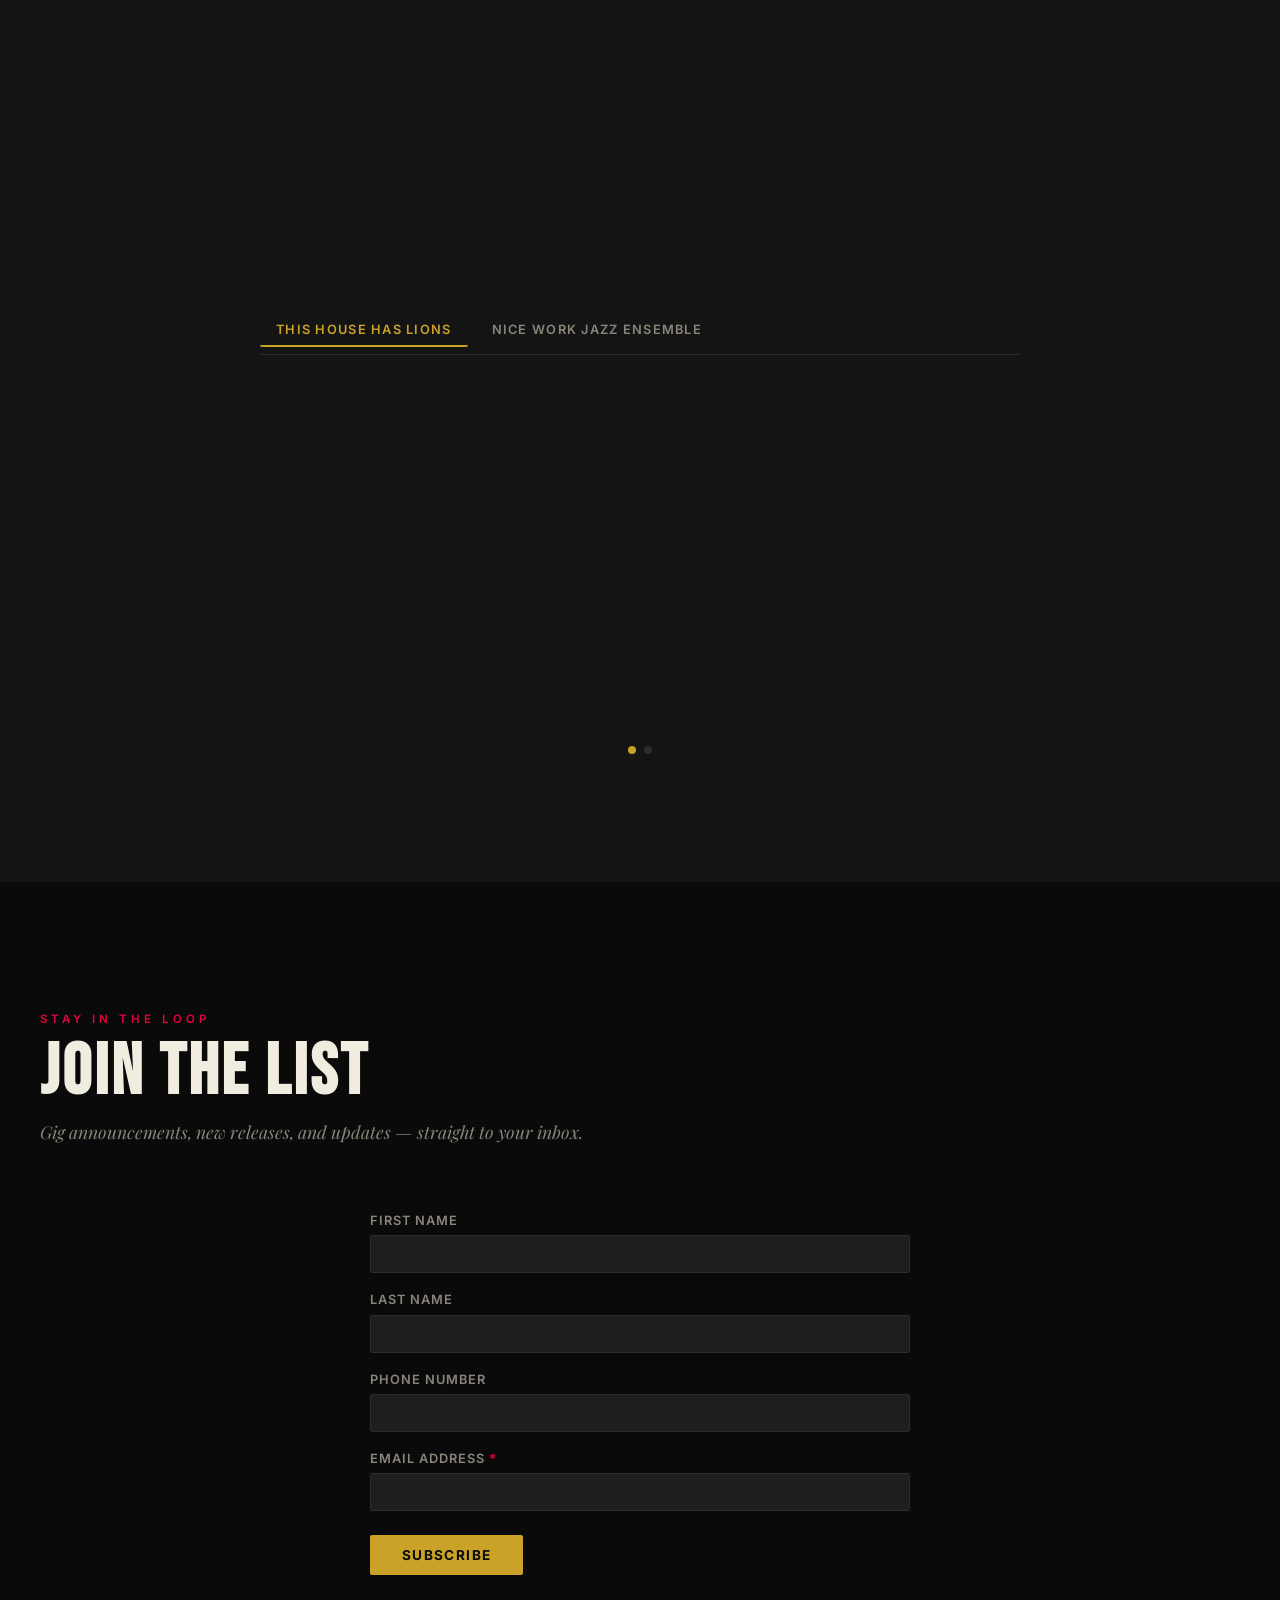
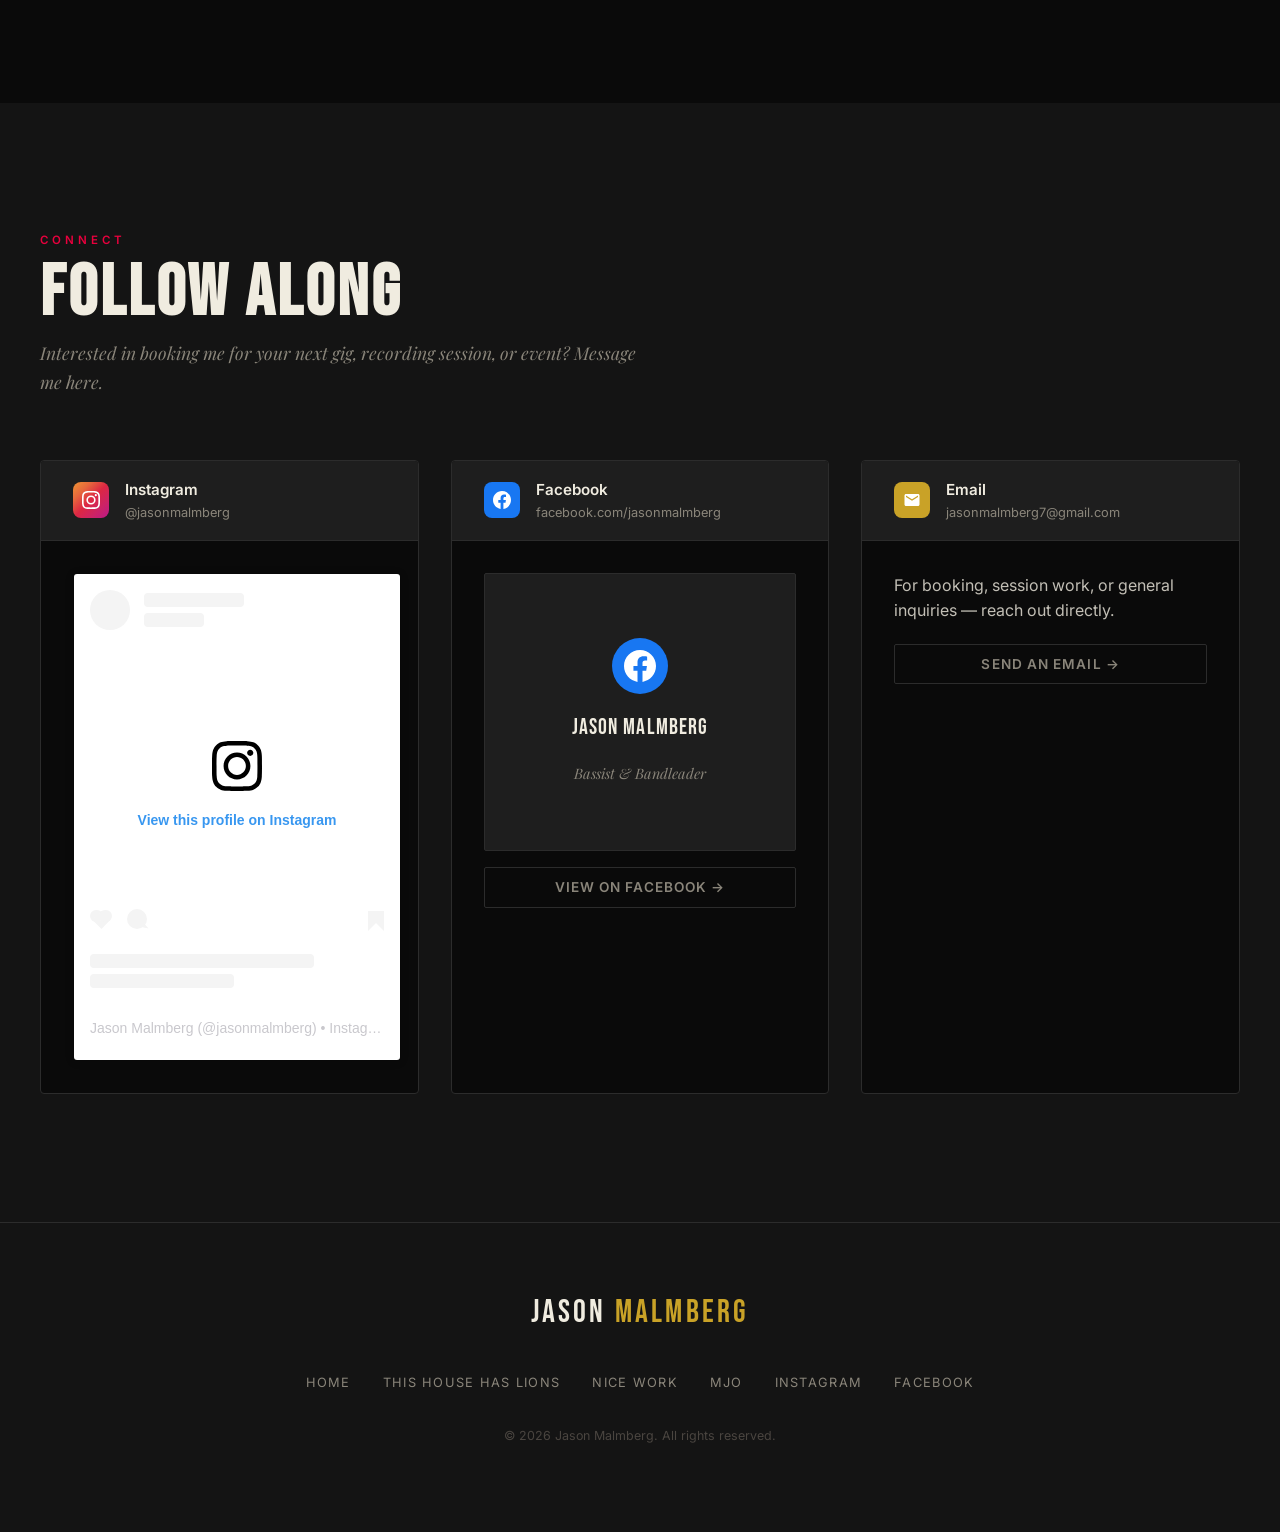
==== commit 814c4043: "Set Google Calendar API key in index.html" ====
--- a/index.html
+++ b/index.html
@@ -147,7 +147,8 @@
           Set your API key below — see js/calendar.js for full setup instructions.
           The calendar ID is pre-filled from your existing Google Calendar embed.
         -->
-        <script>window.GCAL_API_KEY = '';</script>
+        <script>window.GCAL_API_KEY = 'AIzaSyBaCzSDjNja7GT7VRnDdjROrBc-DJFtJF0'
+;</script>
 
         <div class="calendar-container"
              data-calendar-id="09e3745d58406ceacfaa3c738f57e98ef8867fb4a2cbb0cbd57dcaaa1b41aa81@group.calendar.google.com"
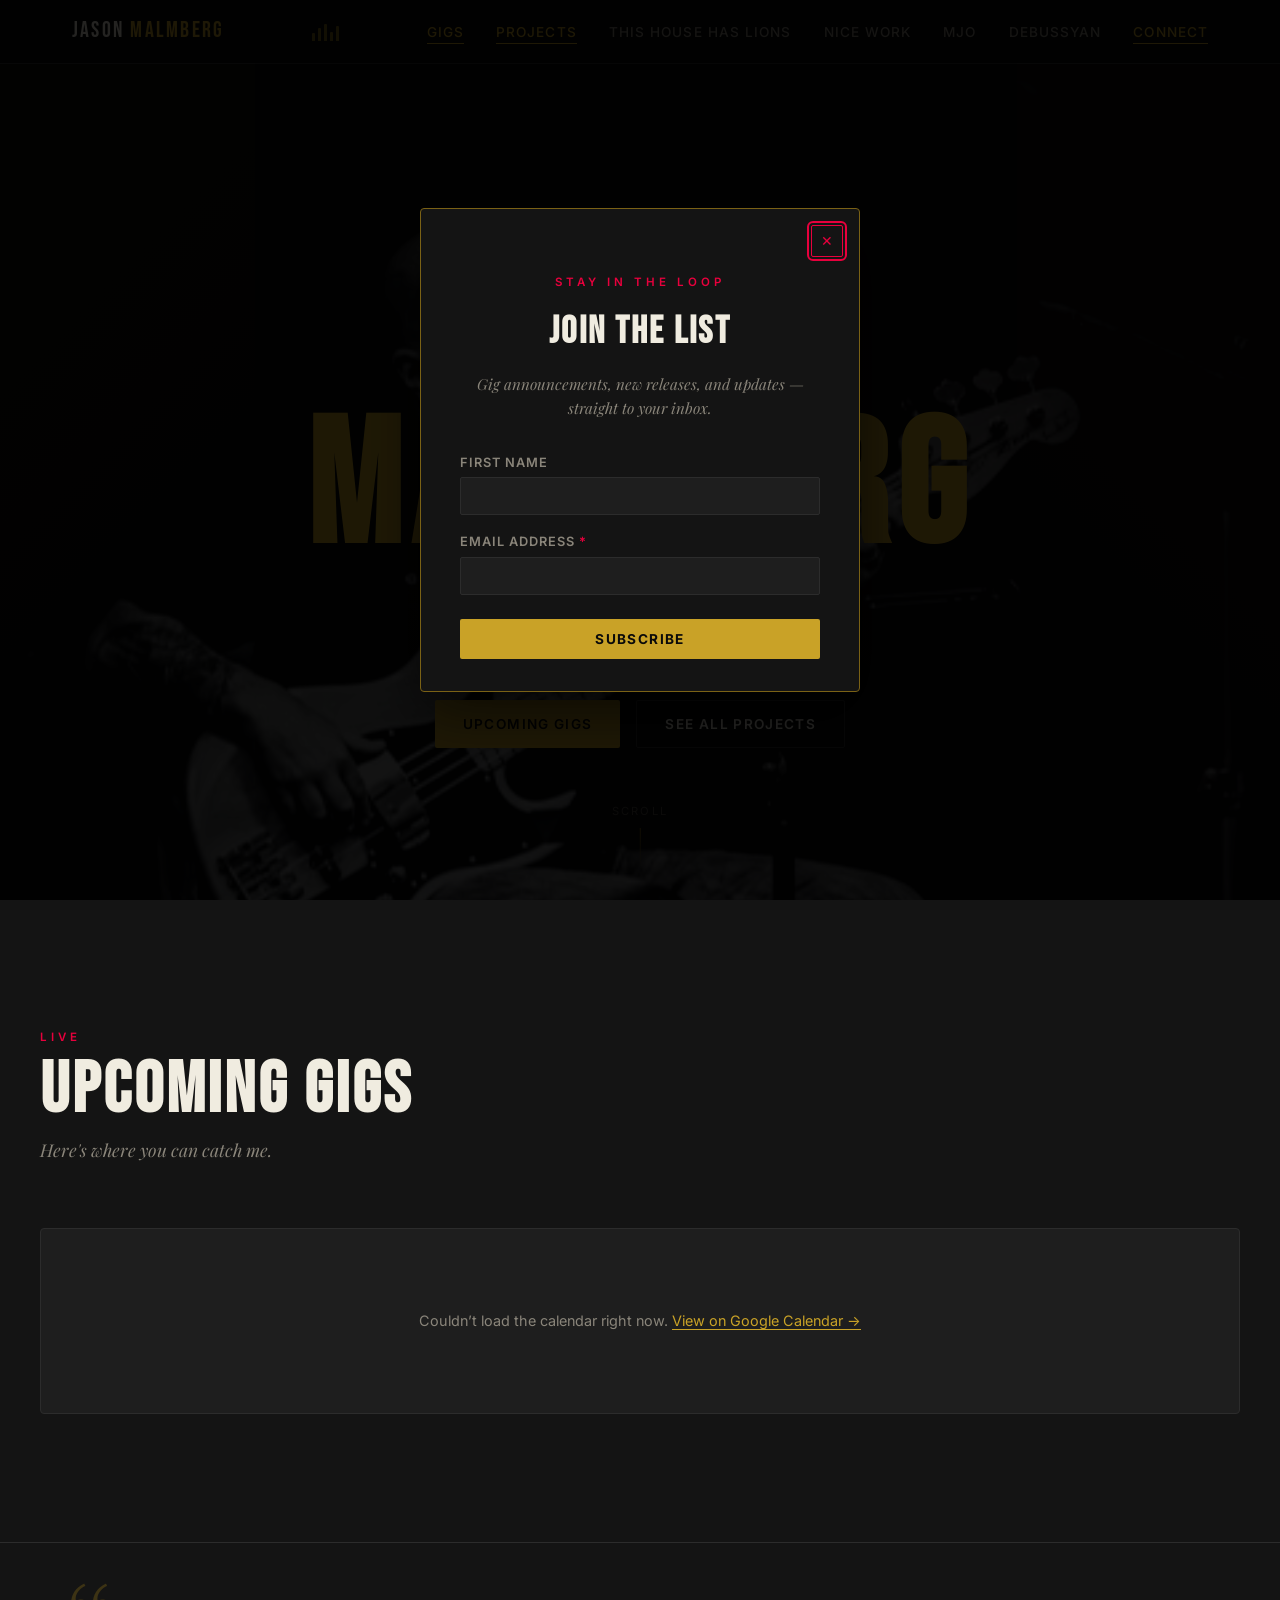
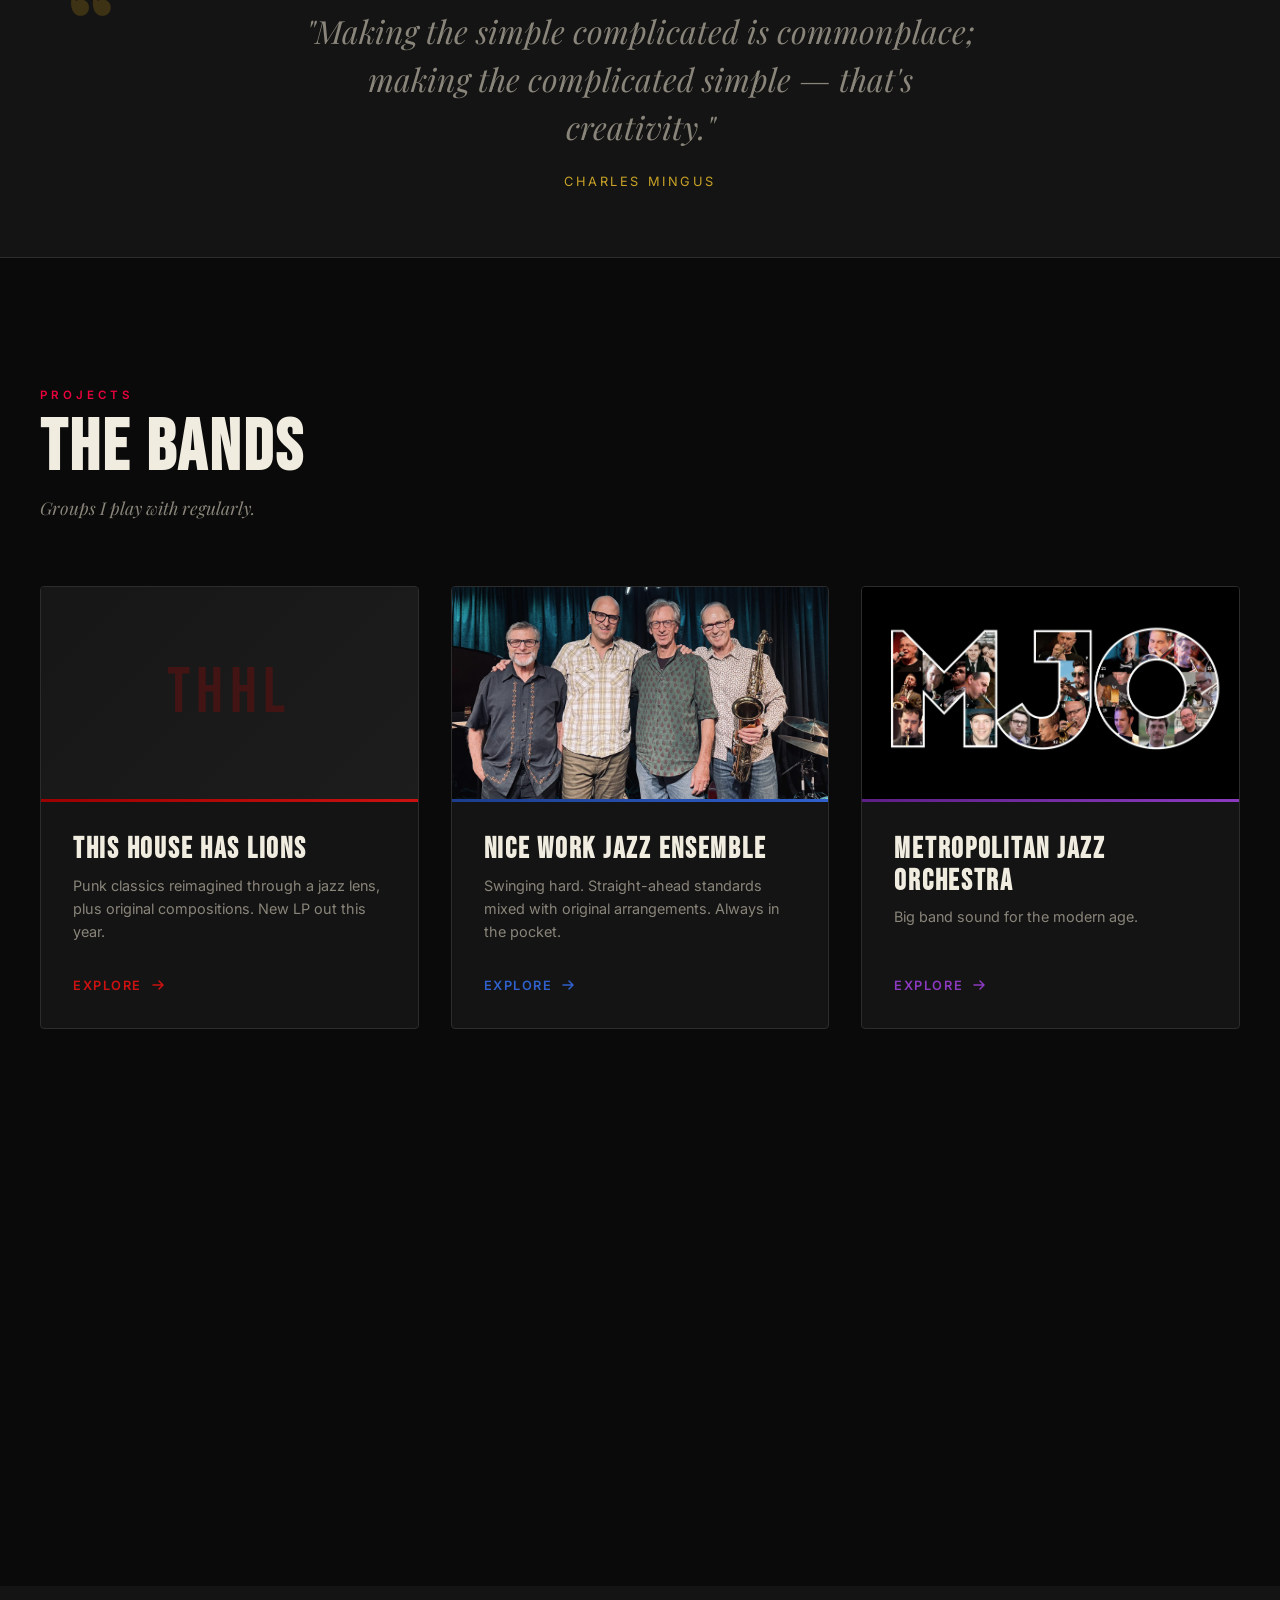
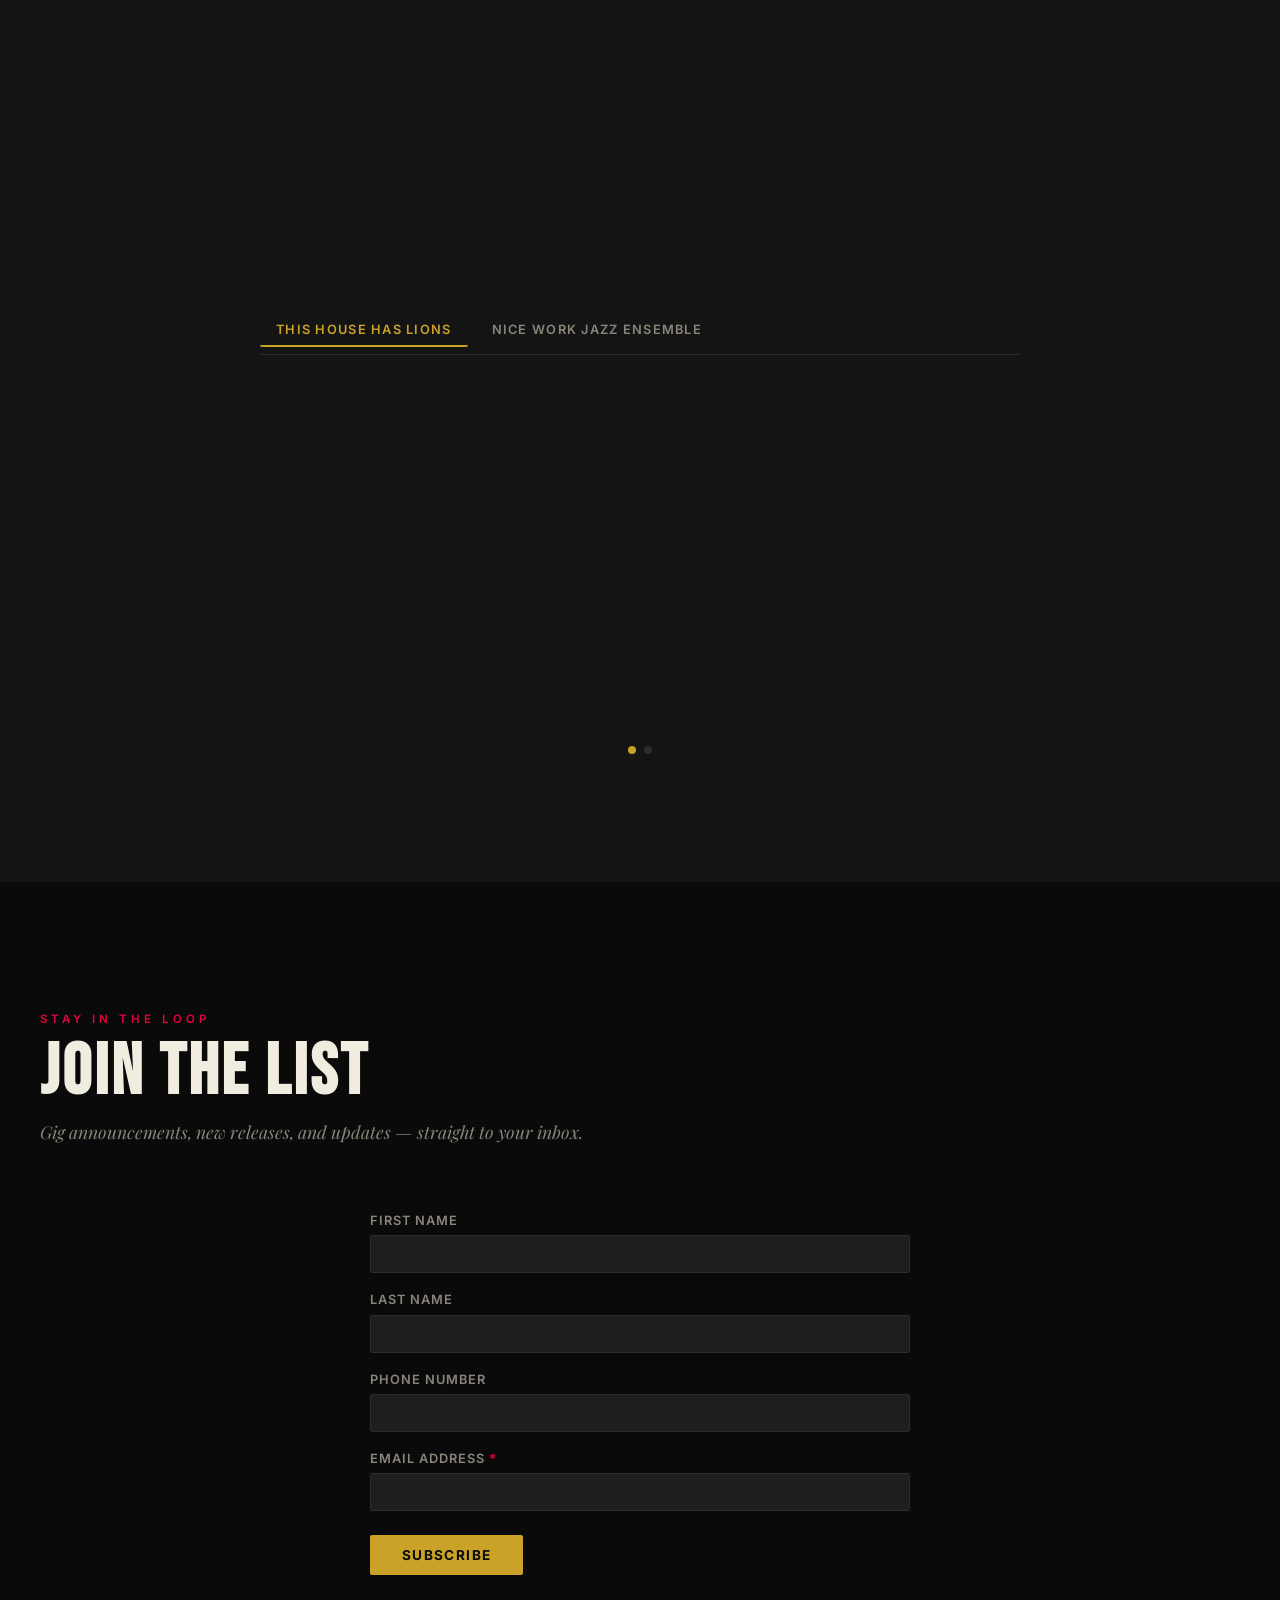
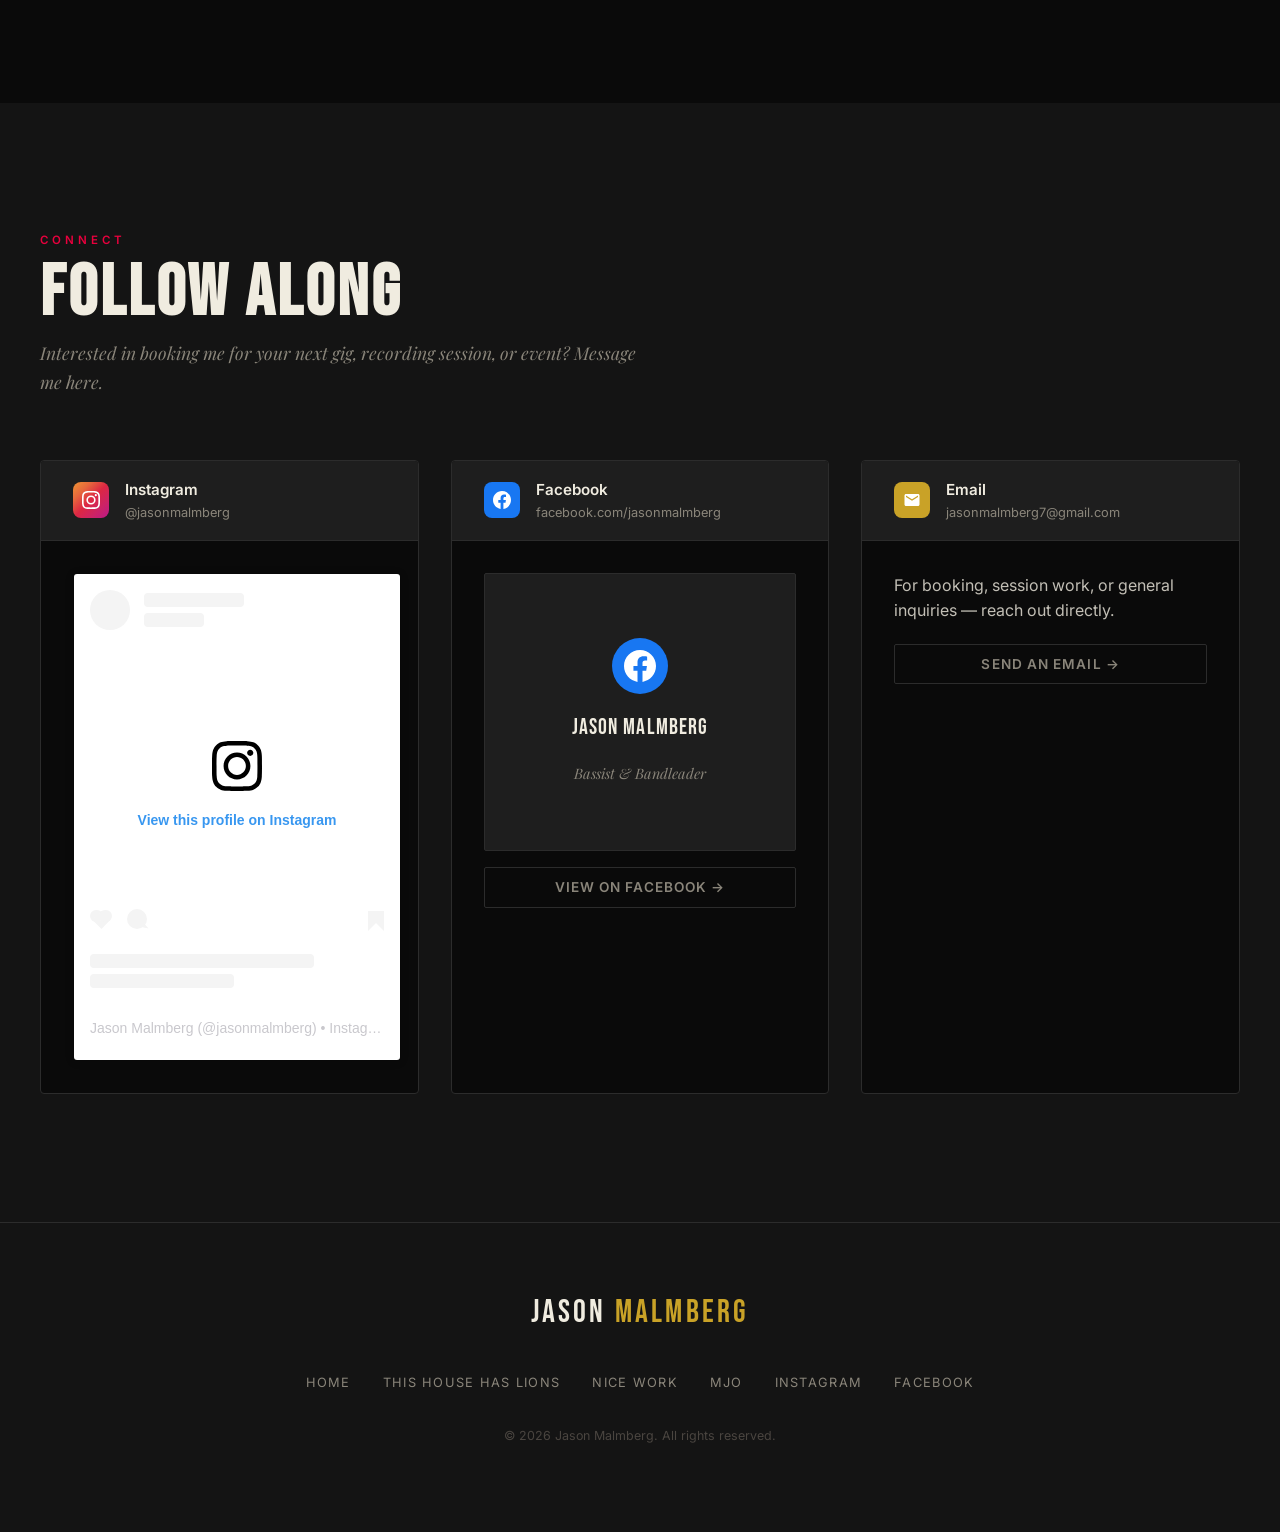
==== commit 563319ca: "feat: add mailing list signup popup modal Auto-shows once per visitor (2.5s delay) on the homepage, " ====
--- a/index.html
+++ b/index.html
@@ -558,6 +558,55 @@
   <div id="count-in-toast" role="status" aria-live="assertive" aria-atomic="true">1! 2! 3! 4!</div>
 
   <!-- =====================================================================
+       Mailing List Popup — auto-shown once per visitor (see js/main.js)
+       Reuses the same Mailchimp list/endpoint as the #mailing-list section.
+       ===================================================================== -->
+  <div id="ml-popup-overlay" class="ml-popup-overlay" role="dialog" aria-modal="true" aria-labelledby="ml-popup-title" hidden>
+    <div class="ml-popup">
+      <button type="button" class="ml-popup-close" id="ml-popup-close" aria-label="Close signup popup">✕</button>
+
+      <div class="ml-popup-content">
+        <span class="section-label">Stay in the Loop</span>
+        <h2 class="ml-popup-title" id="ml-popup-title">Join the List</h2>
+        <p class="ml-popup-subtitle">Gig announcements, new releases, and updates — straight to your inbox.</p>
+
+        <div class="mailchimp-form-wrap ml-popup-form">
+          <div id="mc_embed_signup_popup">
+            <form action="https://github.us6.list-manage.com/subscribe/post?u=c7bdd64432cecf9e79937b43a&amp;id=da9a0825af&amp;f_id=000f71e0f0"
+                  method="post"
+                  id="mc-embedded-subscribe-form-popup"
+                  name="mc-embedded-subscribe-form-popup"
+                  class="validate"
+                  target="_blank">
+              <div id="mc_embed_signup_scroll_popup">
+                <div class="mc-field-group">
+                  <label for="popup-mce-FNAME">First Name</label>
+                  <input type="text" name="FNAME" class="text" id="popup-mce-FNAME" value="">
+                </div>
+                <div class="mc-field-group">
+                  <label for="popup-mce-EMAIL">Email Address <span class="asterisk">*</span></label>
+                  <input type="email" name="EMAIL" class="required email" id="popup-mce-EMAIL" required value="">
+                </div>
+                <div id="mce-responses-popup" class="clear foot">
+                  <div class="response" id="mce-error-response-popup" style="display:none"></div>
+                  <div class="response" id="mce-success-response-popup" style="display:none"></div>
+                </div>
+                <!-- bot trap — do not remove -->
+                <div aria-hidden="true" style="position:absolute; left:-5000px;">
+                  <input type="text" name="b_c7bdd64432cecf9e79937b43a_da9a0825af" tabindex="-1" value="">
+                </div>
+                <div class="clear foot">
+                  <input type="submit" name="subscribe" id="mc-embedded-subscribe-popup" class="button" value="Subscribe">
+                </div>
+              </div>
+            </form>
+          </div>
+        </div>
+      </div>
+    </div>
+  </div>
+
+  <!-- =====================================================================
        Scripts
        ===================================================================== -->
   <script src="js/main.js" defer></script>
--- a/css/style.css
+++ b/css/style.css
@@ -1791,6 +1791,158 @@
 }
 
 /* --------------------------------------------------------------------------
+   Mailing List Popup
+   Reuses .mailchimp-form-wrap for field/label/input/asterisk styling.
+   Element IDs differ from the inline form (duplicate IDs aren't valid HTML),
+   so the container/button/response styles are restated here for those IDs.
+   -------------------------------------------------------------------------- */
+.ml-popup-overlay {
+  display: none;
+  position: fixed;
+  inset: 0;
+  z-index: 9995;
+  background: rgba(0, 0, 0, 0.85);
+  align-items: center;
+  justify-content: center;
+  padding: var(--space-lg);
+}
+
+.ml-popup-overlay.active {
+  display: flex;
+  animation: ml-popup-fade 0.3s ease-out;
+}
+
+@keyframes ml-popup-fade {
+  from { opacity: 0; }
+  to   { opacity: 1; }
+}
+
+.ml-popup {
+  position: relative;
+  width: 100%;
+  max-width: 440px;
+  max-height: 90vh;
+  overflow-y: auto;
+  background: var(--surface);
+  border: 1px solid var(--gold-dim);
+  border-radius: 4px;
+  padding: var(--space-xl) var(--space-lg) var(--space-lg);
+  box-shadow: 0 20px 60px rgba(0, 0, 0, 0.6);
+  animation: ml-popup-appear 0.35s var(--ease-out);
+}
+
+@keyframes ml-popup-appear {
+  from { opacity: 0; transform: translateY(16px) scale(0.98); }
+  to   { opacity: 1; transform: none; }
+}
+
+@media (prefers-reduced-motion: reduce) {
+  .ml-popup-overlay.active,
+  .ml-popup {
+    animation: none;
+  }
+}
+
+.ml-popup-close {
+  position: absolute;
+  top: var(--space-md);
+  right: var(--space-md);
+  background: none;
+  border: 1px solid var(--border);
+  color: var(--text-muted);
+  width: 32px;
+  height: 32px;
+  border-radius: 2px;
+  font-size: 0.9rem;
+  line-height: 1;
+  cursor: pointer;
+  transition: all 0.2s;
+}
+
+.ml-popup-close:hover,
+.ml-popup-close:focus-visible {
+  border-color: var(--punk);
+  color: var(--punk);
+  outline: 2px solid var(--punk);
+  outline-offset: 2px;
+}
+
+.ml-popup-content {
+  text-align: center;
+}
+
+.ml-popup-title {
+  font-family: var(--font-display);
+  font-size: clamp(1.8rem, 5vw, 2.4rem);
+  letter-spacing: 0.06em;
+  color: var(--text);
+  margin-bottom: var(--space-sm);
+}
+
+.ml-popup-subtitle {
+  font-family: var(--font-serif);
+  font-style: italic;
+  color: var(--text-muted);
+  font-size: 0.95rem;
+  line-height: 1.6;
+  margin-bottom: var(--space-lg);
+}
+
+.ml-popup-form {
+  max-width: 360px;
+  margin: 0 auto;
+  text-align: left;
+}
+
+.ml-popup-form #mc_embed_signup_popup {
+  background: transparent;
+  font-family: var(--font-body);
+  width: 100%;
+  color: var(--text);
+}
+
+.ml-popup-form #mc-embedded-subscribe-popup {
+  width: 100%;
+  background: var(--gold);
+  color: var(--bg);
+  border: none;
+  border-radius: 2px;
+  font-family: var(--font-body);
+  font-size: 0.85rem;
+  font-weight: 700;
+  letter-spacing: 0.1em;
+  text-transform: uppercase;
+  padding: 0.75rem 2rem;
+  cursor: pointer;
+  transition: background 0.2s;
+  margin-top: var(--space-sm);
+}
+
+.ml-popup-form #mc-embedded-subscribe-popup:hover,
+.ml-popup-form #mc-embedded-subscribe-popup:focus-visible {
+  background: var(--gold-light);
+  outline: 2px solid var(--gold-light);
+  outline-offset: 2px;
+}
+
+.ml-popup-form #mce-error-response-popup,
+.ml-popup-form #mce-success-response-popup {
+  color: var(--text-muted);
+  font-size: 0.85rem;
+  margin-top: var(--space-sm);
+}
+
+.ml-popup-form #mce-success-response-popup {
+  color: var(--gold);
+}
+
+@media (max-width: 480px) {
+  .ml-popup {
+    padding: var(--space-lg) var(--space-md) var(--space-md);
+  }
+}
+
+/* --------------------------------------------------------------------------
    Responsive
    -------------------------------------------------------------------------- */
 @media (max-width: 768px) {
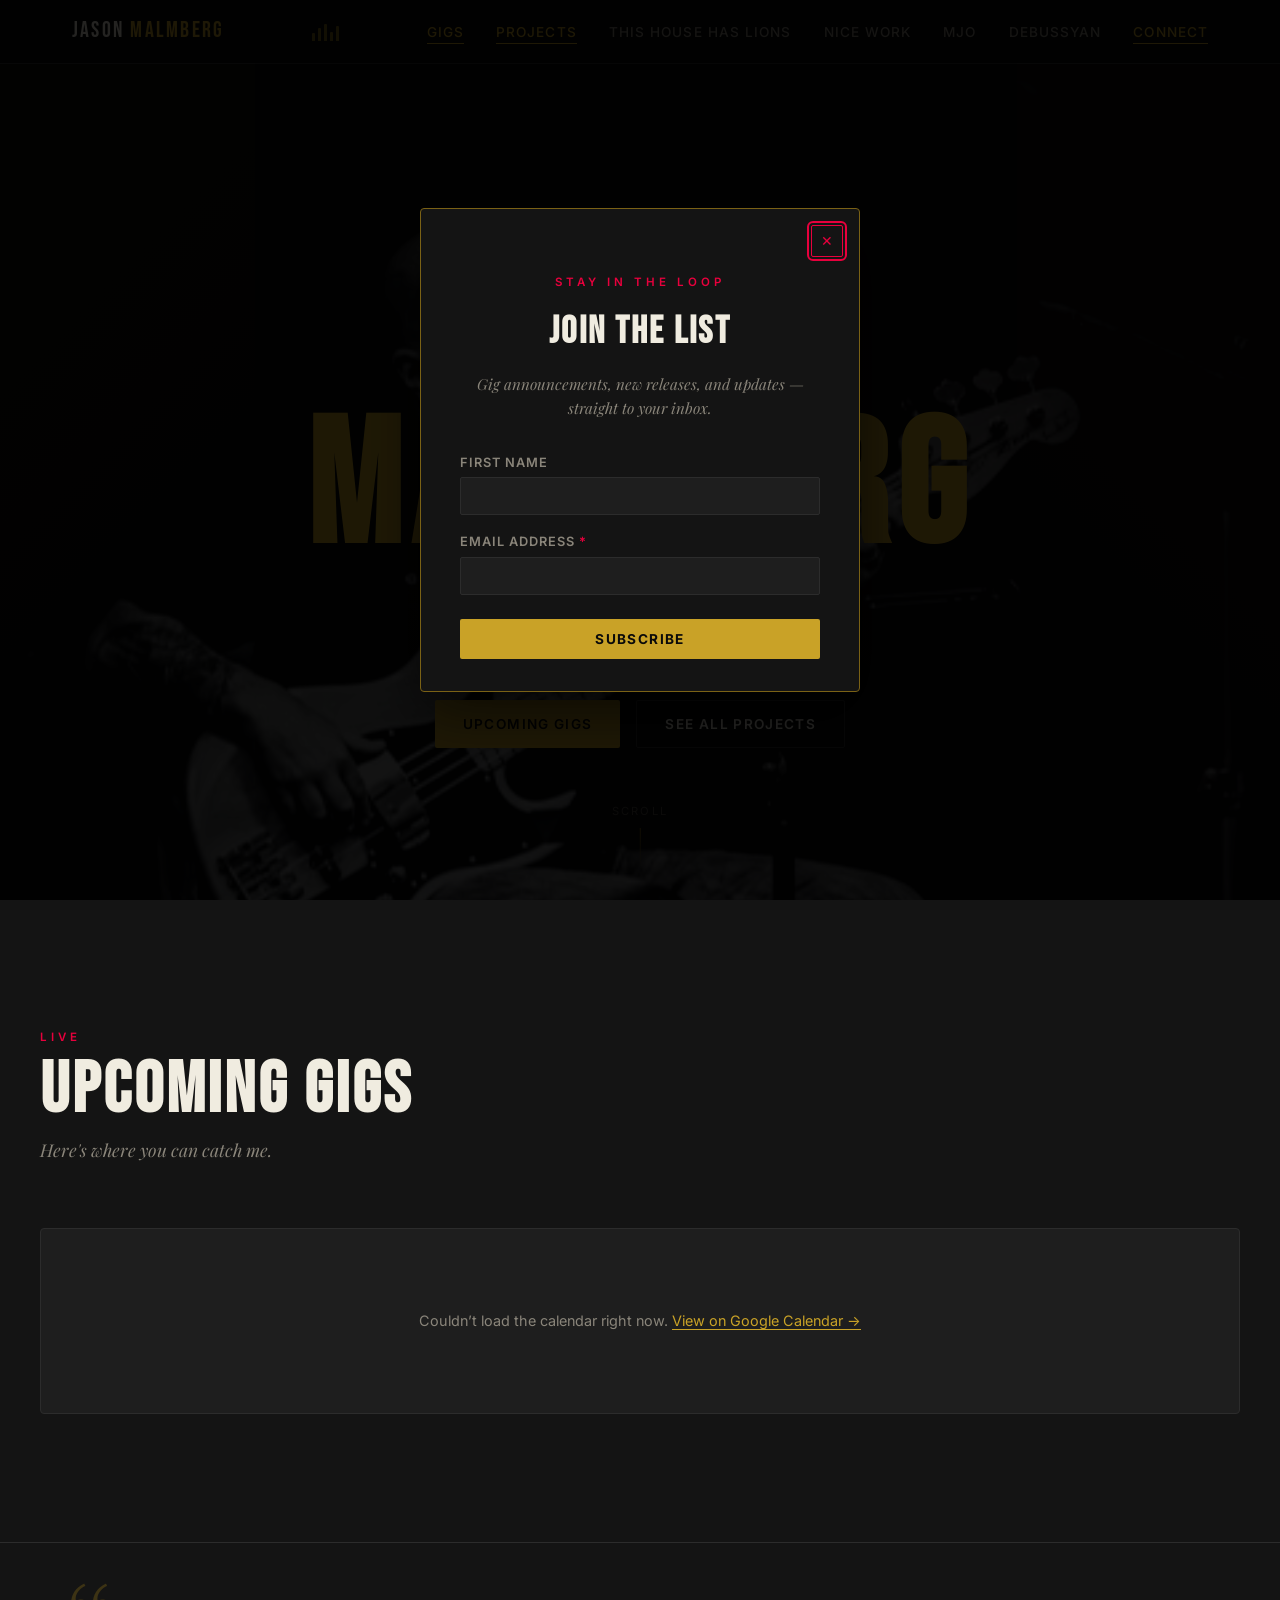
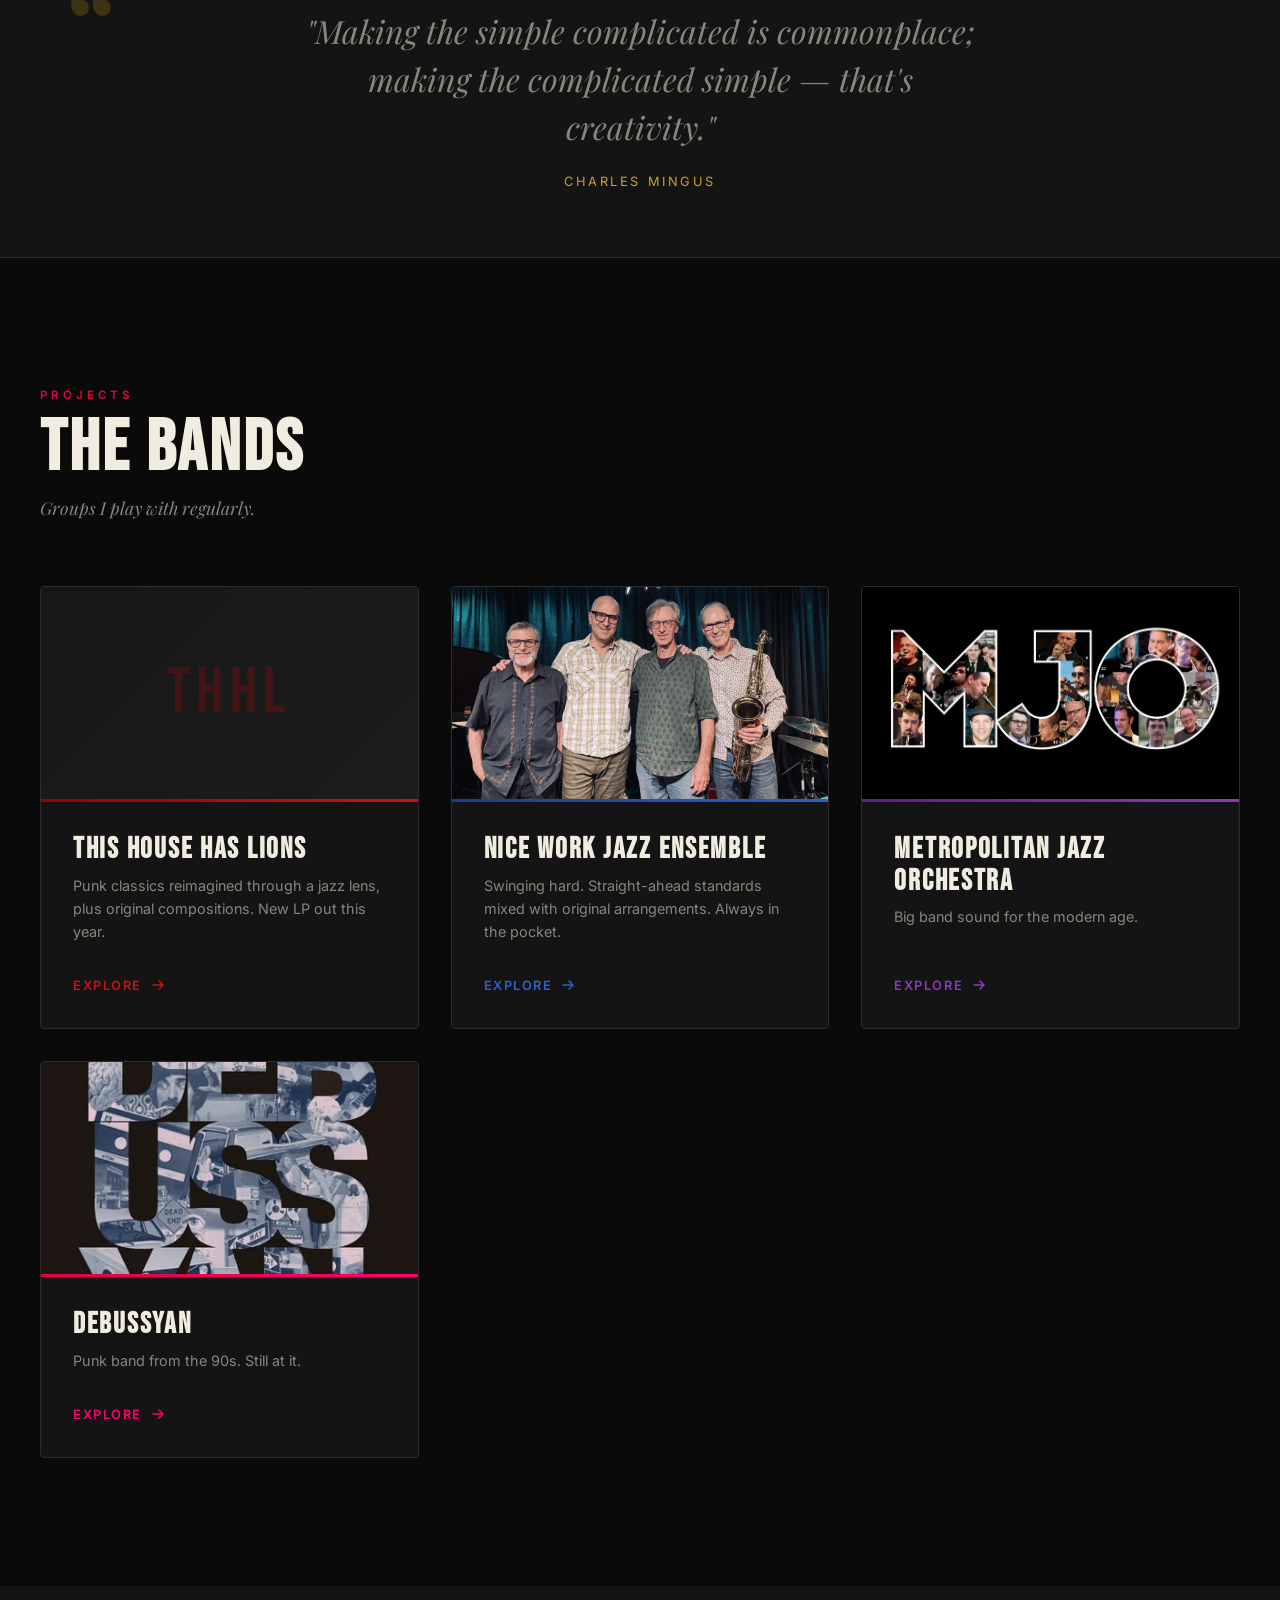
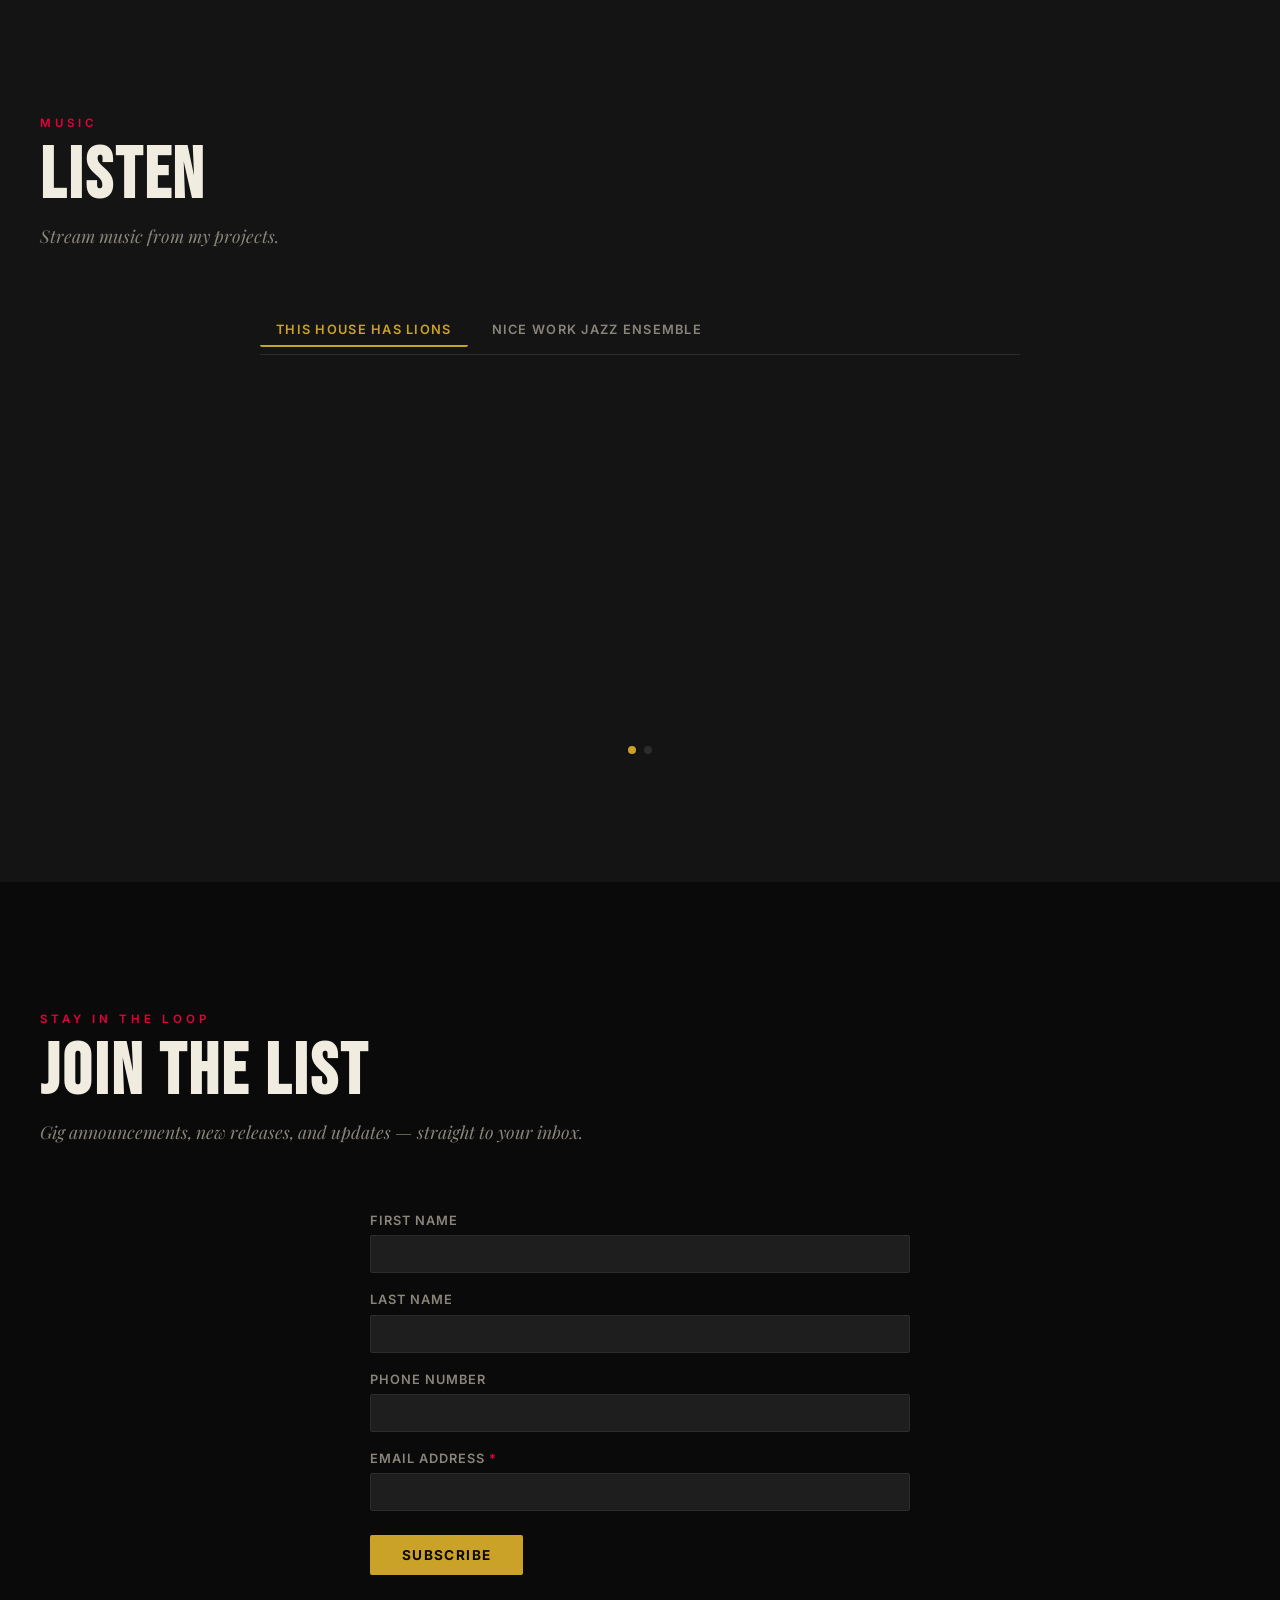
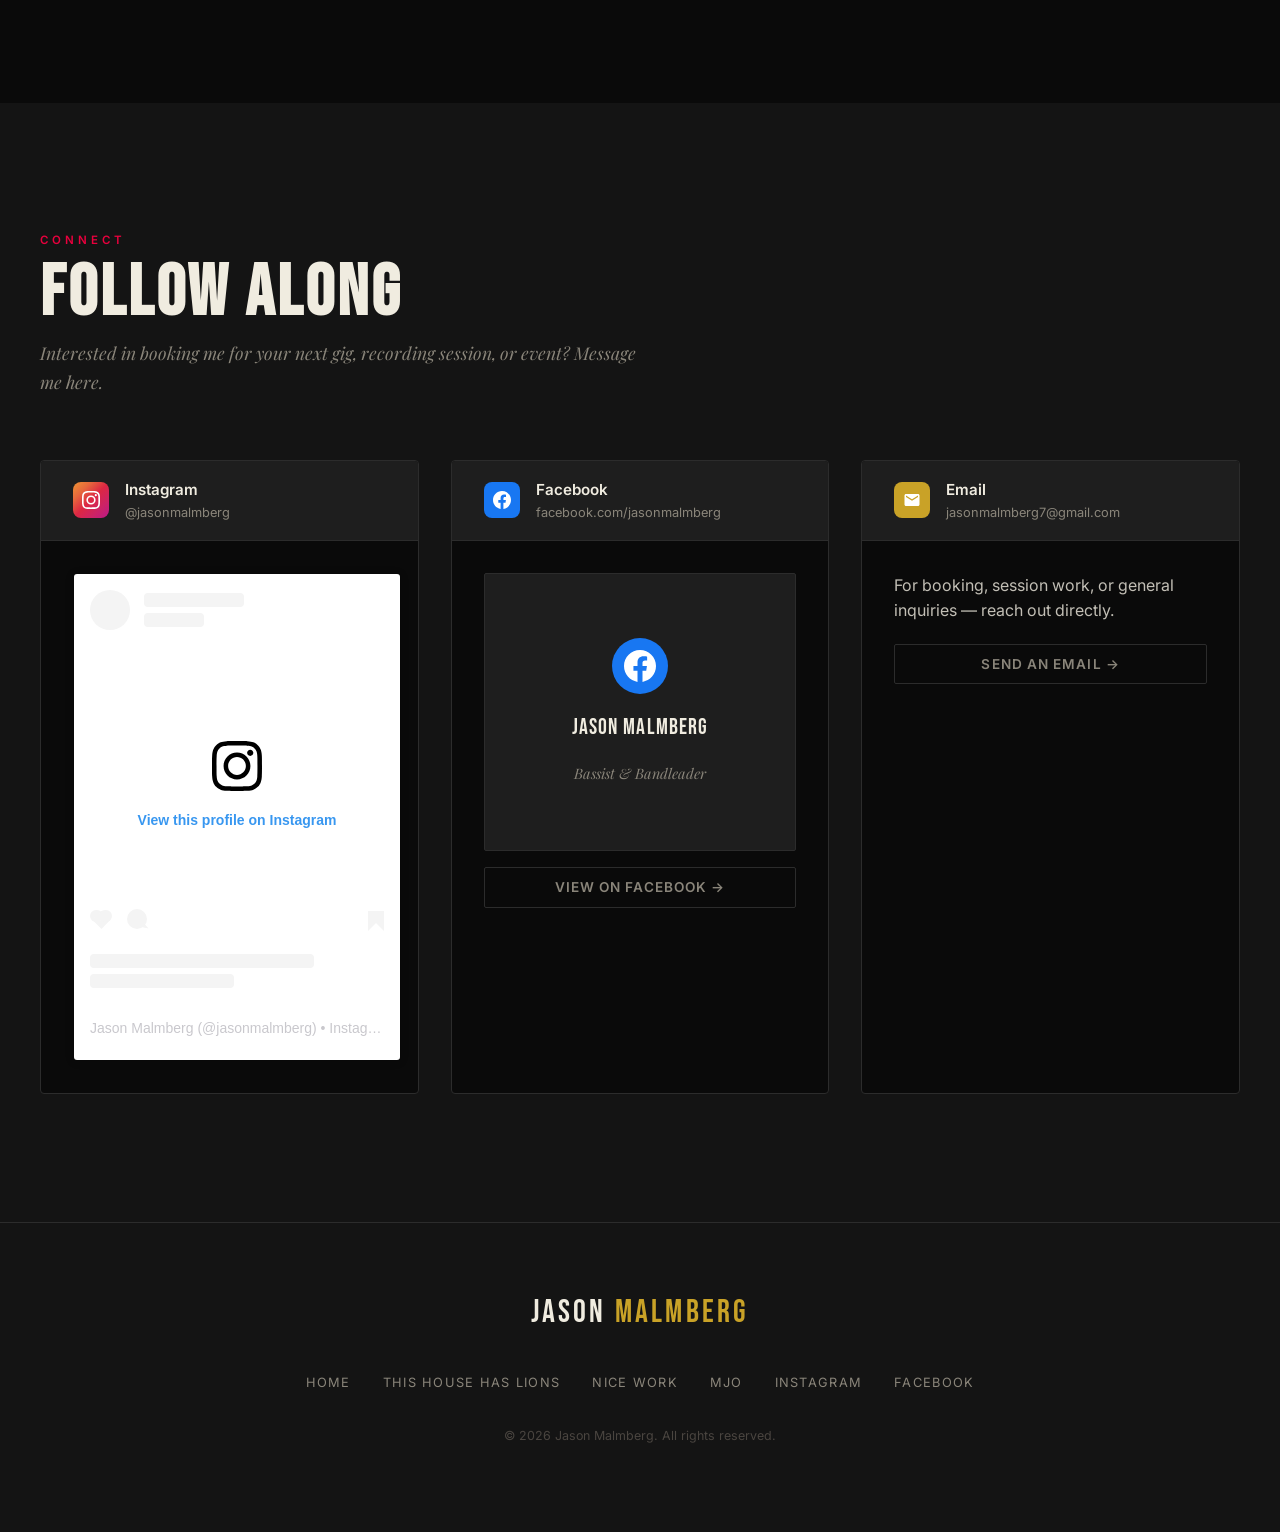
==== commit b2ba92ed: "feat: add ticket popup for record release show Adds a second popup promoting the This House Has Lion" ====
--- a/index.html
+++ b/index.html
@@ -607,6 +607,42 @@
   </div>
 
   <!-- =====================================================================
+       Ticket Popup — Record Release Show
+       Shown to returning visitors only (see js/main.js): never appears on a
+       visitor's first visit, since the mailing list popup above takes
+       priority that visit. Coordinated with it through ModalManager so the
+       two never overlap.
+       ===================================================================== -->
+  <div id="ticket-popup-overlay" class="ticket-popup-overlay" role="dialog" aria-modal="true" aria-labelledby="ticket-popup-title" hidden>
+    <div class="ticket-popup">
+      <button type="button" class="ticket-popup-close" id="ticket-popup-close" aria-label="Close ticket popup">✕</button>
+
+      <div class="ticket-popup-content">
+        <!-- TO ADD ALBUM ART: save the "Constructive Course" cover art to
+             images/thhl-constructive-course.jpg (square, ~600×600px
+             recommended). It's already referenced below — until the file
+             exists, this image will show broken. -->
+        <img src="images/thhl-constructive-course.jpg"
+             alt="Constructive Course album cover — This House Has Lions"
+             class="ticket-popup-art"
+             width="200" height="200"
+             loading="eager">
+
+        <h2 class="ticket-popup-title" id="ticket-popup-title">Record Release Show</h2>
+        <p class="ticket-popup-band">This House Has Lions</p>
+        <p class="ticket-popup-album">Constructive Course</p>
+        <p class="ticket-popup-details">Friday, October 2 &mdash; The Muse Performance Space, Lafayette</p>
+
+        <a href="https://tickets.venuepilot.com/e/this-house-has-lions-2026-10-02-muse-performance-space-lafayette-f9ccd3"
+           target="_blank" rel="noopener noreferrer"
+           class="btn btn-primary ticket-popup-cta">Get Tickets</a>
+
+        <button type="button" class="ticket-popup-dismiss" id="ticket-popup-dismiss">No thanks</button>
+      </div>
+    </div>
+  </div>
+
+  <!-- =====================================================================
        Scripts
        ===================================================================== -->
   <script src="js/main.js" defer></script>
--- a/css/style.css
+++ b/css/style.css
@@ -1943,6 +1943,160 @@
 }
 
 /* --------------------------------------------------------------------------
+   Ticket Popup — Record Release Show
+   Same overlay/dialog pattern as .ml-popup above.
+   -------------------------------------------------------------------------- */
+.ticket-popup-overlay {
+  display: none;
+  position: fixed;
+  inset: 0;
+  z-index: 9995;
+  background: rgba(0, 0, 0, 0.85);
+  align-items: center;
+  justify-content: center;
+  padding: var(--space-lg);
+}
+
+.ticket-popup-overlay.active {
+  display: flex;
+  animation: ml-popup-fade 0.3s ease-out;
+}
+
+.ticket-popup {
+  position: relative;
+  width: 100%;
+  max-width: 400px;
+  max-height: 90vh;
+  overflow-y: auto;
+  background: var(--surface);
+  border: 1px solid var(--gold-dim);
+  border-radius: 4px;
+  padding: var(--space-xl) var(--space-lg) var(--space-lg);
+  box-shadow: 0 20px 60px rgba(0, 0, 0, 0.6);
+  animation: ml-popup-appear 0.35s var(--ease-out);
+}
+
+@media (prefers-reduced-motion: reduce) {
+  .ticket-popup-overlay.active,
+  .ticket-popup {
+    animation: none;
+  }
+}
+
+.ticket-popup-close {
+  position: absolute;
+  top: var(--space-md);
+  right: var(--space-md);
+  background: none;
+  border: 1px solid var(--border);
+  color: var(--text-muted);
+  width: 32px;
+  height: 32px;
+  border-radius: 2px;
+  font-size: 0.9rem;
+  line-height: 1;
+  cursor: pointer;
+  transition: all 0.2s;
+}
+
+.ticket-popup-close:hover,
+.ticket-popup-close:focus-visible {
+  border-color: var(--punk);
+  color: var(--punk);
+  outline: 2px solid var(--punk);
+  outline-offset: 2px;
+}
+
+.ticket-popup-content {
+  text-align: center;
+}
+
+.ticket-popup-art {
+  display: block;
+  width: 200px;
+  height: 200px;
+  max-width: 100%;
+  aspect-ratio: 1 / 1;
+  object-fit: cover;
+  border-radius: 4px;
+  margin: 0 auto var(--space-md);
+  border: 1px solid var(--border);
+}
+
+.ticket-popup-title {
+  font-family: var(--font-display);
+  font-size: clamp(1.6rem, 5vw, 2.1rem);
+  letter-spacing: 0.06em;
+  color: var(--text);
+  margin-bottom: var(--space-sm);
+}
+
+.ticket-popup-band {
+  font-weight: 700;
+  color: var(--text);
+  font-size: 1.05rem;
+  margin-bottom: 0.15rem;
+}
+
+.ticket-popup-album {
+  font-family: var(--font-serif);
+  font-style: italic;
+  color: var(--thhl-red-hi);
+  font-size: 1rem;
+  margin-bottom: var(--space-sm);
+}
+
+.ticket-popup-details {
+  color: var(--text-muted);
+  font-size: 0.85rem;
+  line-height: 1.6;
+  margin-bottom: var(--space-lg);
+}
+
+.ticket-popup-cta {
+  width: 100%;
+  justify-content: center;
+}
+
+.ticket-popup-dismiss {
+  display: block;
+  width: 100%;
+  background: none;
+  border: none;
+  color: var(--text-muted);
+  font-family: var(--font-body);
+  font-size: 0.8rem;
+  text-decoration: underline;
+  text-underline-offset: 2px;
+  cursor: pointer;
+  margin-top: var(--space-md);
+  padding: var(--space-xs);
+}
+
+.ticket-popup-dismiss:hover,
+.ticket-popup-dismiss:focus-visible {
+  color: var(--text);
+  outline: 2px solid var(--gold);
+  outline-offset: 2px;
+}
+
+@media (max-width: 480px) {
+  .ticket-popup {
+    padding: var(--space-lg) var(--space-md) var(--space-md);
+  }
+
+  .ticket-popup-art {
+    width: 140px;
+    height: 140px;
+  }
+}
+
+/* Scroll lock while any modal that opts in (currently: ticket popup) is open. */
+body.modal-open {
+  overflow: hidden;
+}
+
+/* --------------------------------------------------------------------------
    Responsive
    -------------------------------------------------------------------------- */
 @media (max-width: 768px) {
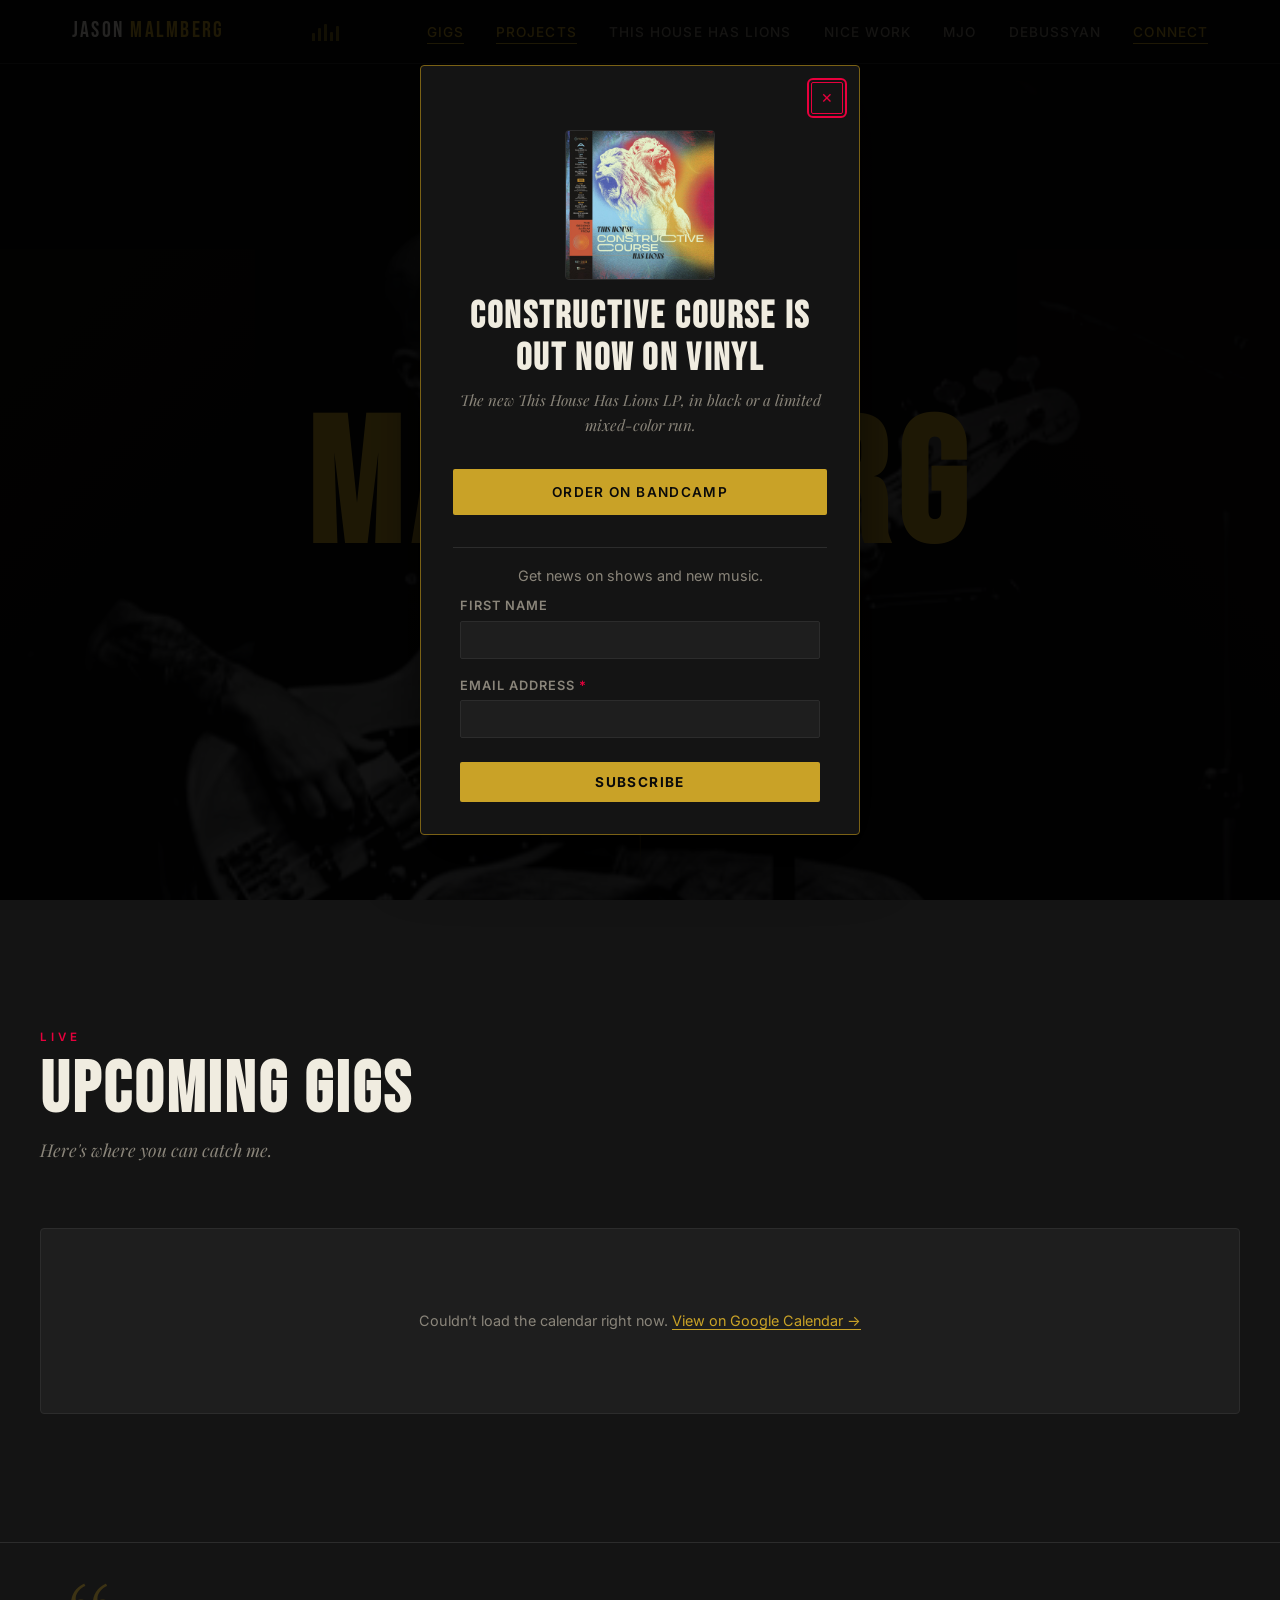
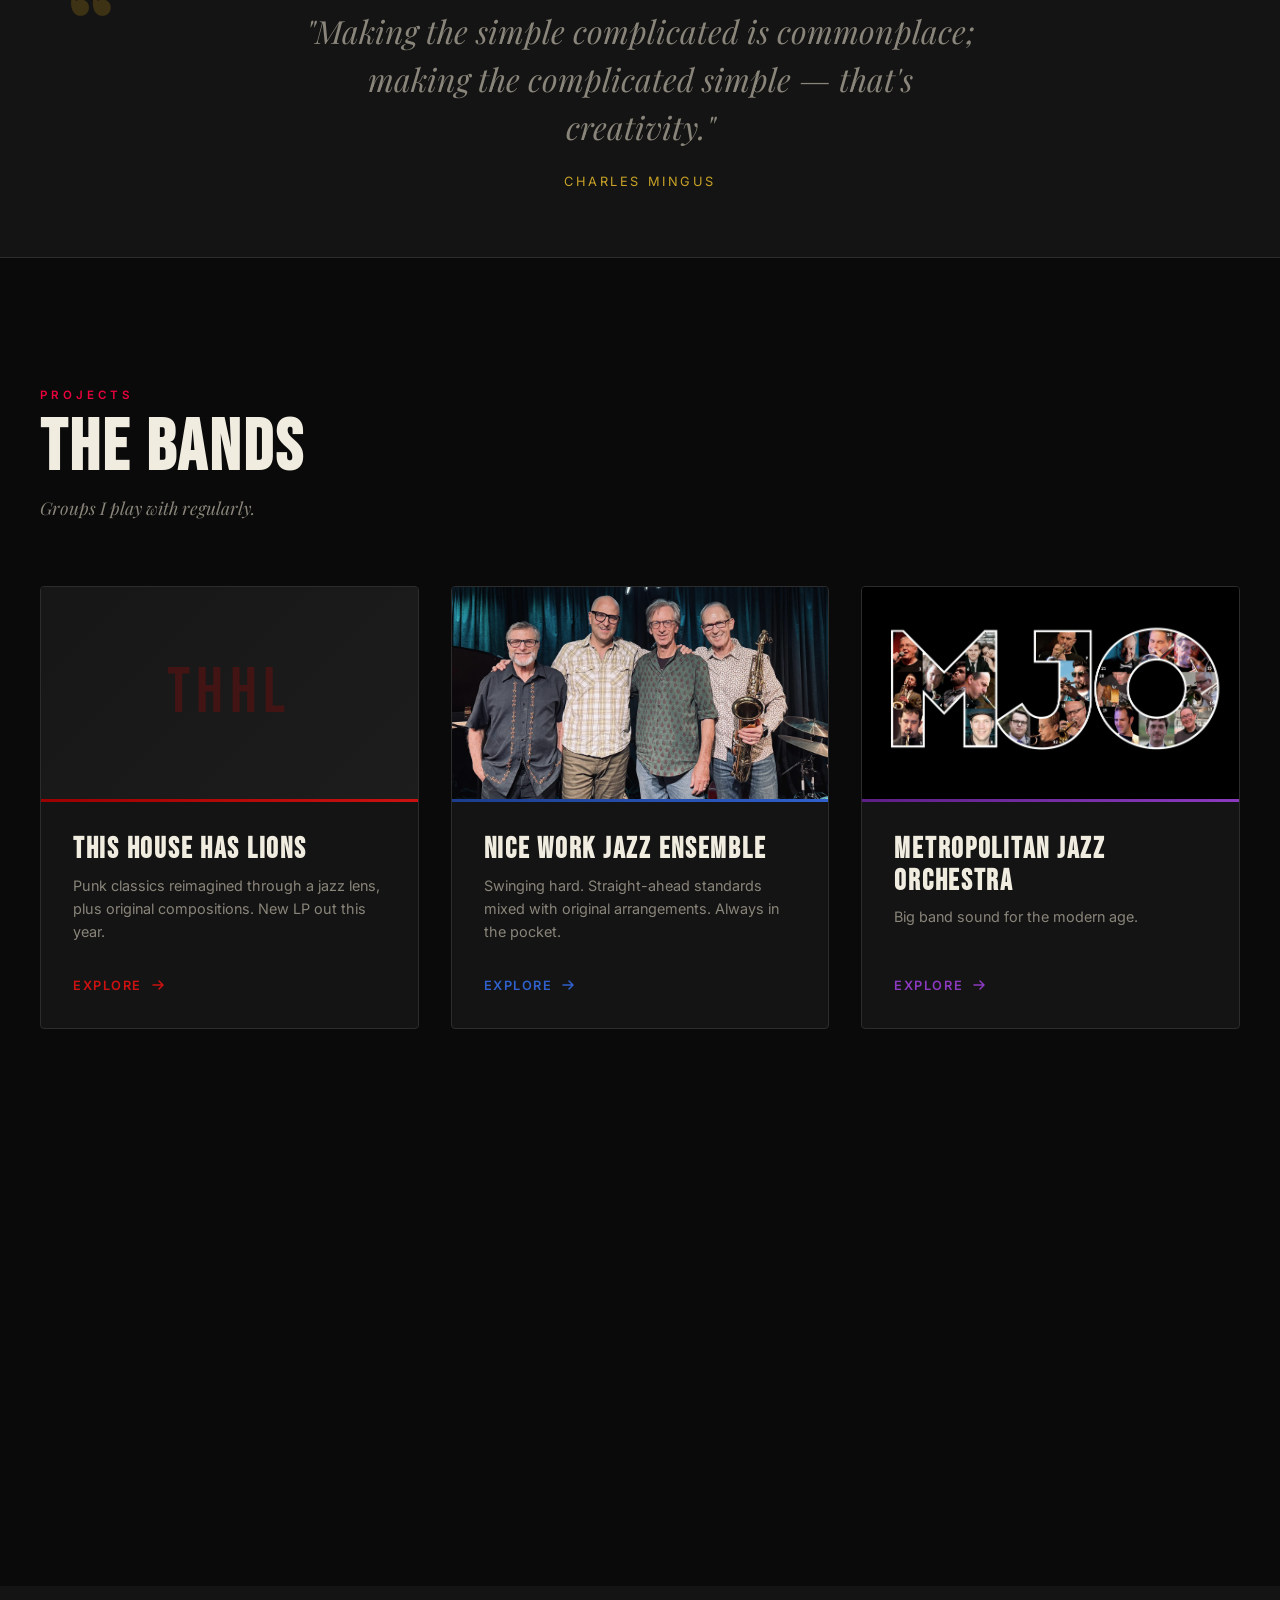
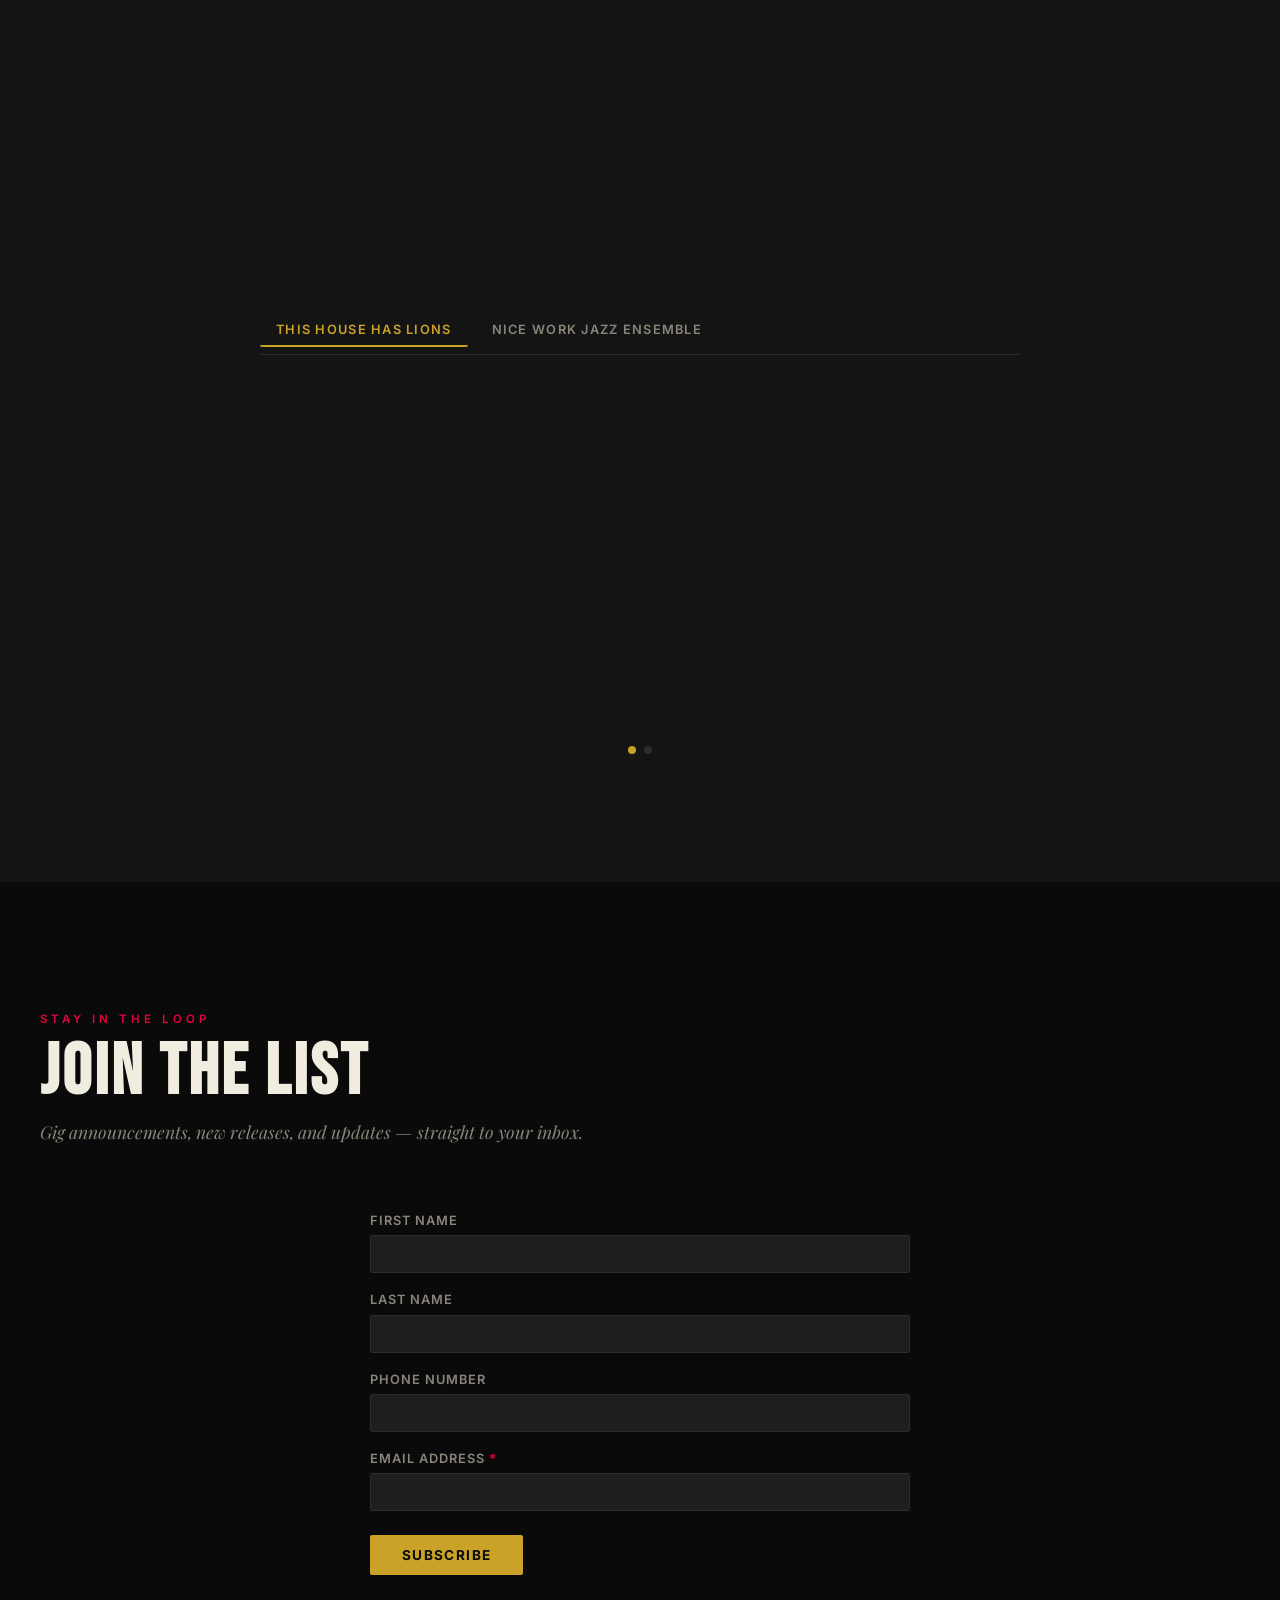
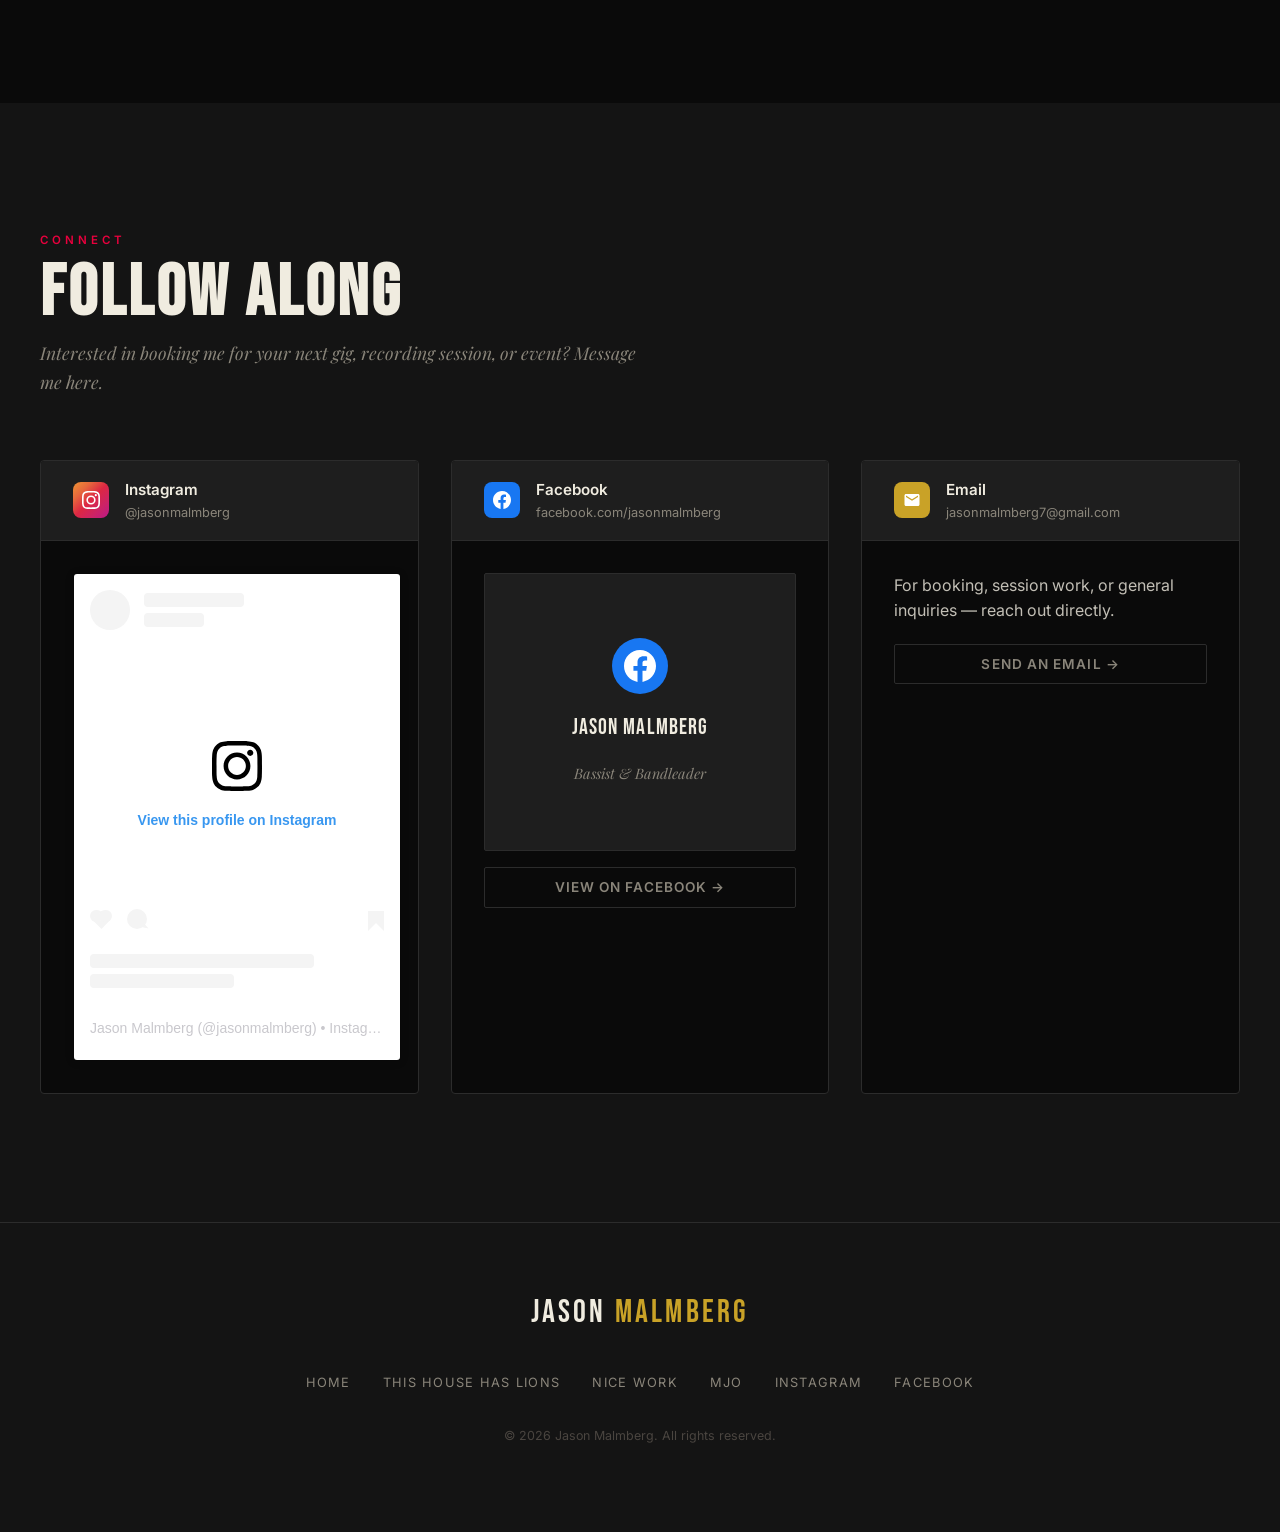
==== commit 4aeb6f18: "feat: combine vinyl announcement and mailing list into one popup Remove the expired October 2 releas" ====
--- a/index.html
+++ b/index.html
@@ -558,17 +558,30 @@
   <div id="count-in-toast" role="status" aria-live="assertive" aria-atomic="true">1! 2! 3! 4!</div>
 
   <!-- =====================================================================
-       Mailing List Popup — auto-shown once per visitor (see js/main.js)
-       Reuses the same Mailchimp list/endpoint as the #mailing-list section.
+       Site Popup — Constructive Course vinyl + mailing list signup
+       Auto-shown once per visitor (see js/main.js). The signup form reuses
+       the same Mailchimp list/endpoint as the #mailing-list section.
        ===================================================================== -->
   <div id="ml-popup-overlay" class="ml-popup-overlay" role="dialog" aria-modal="true" aria-labelledby="ml-popup-title" hidden>
     <div class="ml-popup">
-      <button type="button" class="ml-popup-close" id="ml-popup-close" aria-label="Close signup popup">✕</button>
+      <button type="button" class="ml-popup-close" id="ml-popup-close" aria-label="Close popup">✕</button>
 
       <div class="ml-popup-content">
-        <span class="section-label">Stay in the Loop</span>
-        <h2 class="ml-popup-title" id="ml-popup-title">Join the List</h2>
-        <p class="ml-popup-subtitle">Gig announcements, new releases, and updates — straight to your inbox.</p>
+        <img src="images/constructive-course-cover-800.jpg"
+             alt="Constructive Course album cover — This House Has Lions"
+             class="ml-popup-art"
+             width="150" height="150">
+
+        <h2 class="ml-popup-title" id="ml-popup-title">Constructive Course is out now on vinyl</h2>
+        <p class="ml-popup-subtitle">The new This House Has Lions LP, in black or a limited mixed-color run.</p>
+
+        <a href="https://thishousehaslions.bandcamp.com/album/constructive-course-2"
+           target="_blank" rel="noopener noreferrer"
+           class="btn btn-primary ml-popup-cta"
+           aria-label="Order on Bandcamp (opens in new tab)">Order on Bandcamp</a>
+
+        <hr class="ml-popup-divider">
+        <p class="ml-popup-signup-line">Get news on shows and new music.</p>
 
         <div class="mailchimp-form-wrap ml-popup-form">
           <div id="mc_embed_signup_popup">
@@ -602,42 +615,6 @@
             </form>
           </div>
         </div>
-      </div>
-    </div>
-  </div>
-
-  <!-- =====================================================================
-       Ticket Popup — Record Release Show
-       Shown to returning visitors only (see js/main.js): never appears on a
-       visitor's first visit, since the mailing list popup above takes
-       priority that visit. Coordinated with it through ModalManager so the
-       two never overlap.
-       ===================================================================== -->
-  <div id="ticket-popup-overlay" class="ticket-popup-overlay" role="dialog" aria-modal="true" aria-labelledby="ticket-popup-title" hidden>
-    <div class="ticket-popup">
-      <button type="button" class="ticket-popup-close" id="ticket-popup-close" aria-label="Close ticket popup">✕</button>
-
-      <div class="ticket-popup-content">
-        <!-- TO ADD ALBUM ART: save the "Constructive Course" cover art to
-             images/thhl-constructive-course.jpg (square, ~600×600px
-             recommended). It's already referenced below — until the file
-             exists, this image will show broken. -->
-        <img src="images/thhl-constructive-course.jpg"
-             alt="Constructive Course album cover — This House Has Lions"
-             class="ticket-popup-art"
-             width="200" height="200"
-             loading="eager">
-
-        <h2 class="ticket-popup-title" id="ticket-popup-title">Record Release Show</h2>
-        <p class="ticket-popup-band">This House Has Lions</p>
-        <p class="ticket-popup-album">Constructive Course</p>
-        <p class="ticket-popup-details">Friday, October 2 &mdash; The Muse Performance Space, Lafayette</p>
-
-        <a href="https://tickets.venuepilot.com/e/this-house-has-lions-2026-10-02-muse-performance-space-lafayette-f9ccd3"
-           target="_blank" rel="noopener noreferrer"
-           class="btn btn-primary ticket-popup-cta">Get Tickets</a>
-
-        <button type="button" class="ticket-popup-dismiss" id="ticket-popup-dismiss">No thanks</button>
       </div>
     </div>
   </div>
--- a/css/style.css
+++ b/css/style.css
@@ -1358,6 +1358,106 @@
   display: block;
   width: 100%;
   border: none;
+}
+
+/* Track list (Side A / Side B) */
+.album-tracklist {
+  display: grid;
+  grid-template-columns: 1fr 1fr;
+  gap: var(--space-lg);
+  margin-top: var(--space-md);
+  margin-bottom: var(--space-md);
+}
+
+.album-tracklist-heading {
+  font-size: 0.7rem;
+  font-weight: 700;
+  letter-spacing: 0.14em;
+  text-transform: uppercase;
+  color: var(--gold);
+  margin-bottom: var(--space-xs);
+}
+
+.album-tracklist ol {
+  list-style: none;
+  counter-reset: track;
+  padding: 0;
+  margin: 0;
+}
+
+.album-tracklist li {
+  counter-increment: track;
+  font-size: 0.85rem;
+  color: var(--text-muted);
+  line-height: 1.6;
+  padding-left: 1.6em;
+  position: relative;
+}
+
+.album-tracklist li::before {
+  content: counter(track) ".";
+  position: absolute;
+  left: 0;
+  color: var(--text-dim, var(--text-muted));
+  font-variant-numeric: tabular-nums;
+}
+
+.album-tracklist li span {
+  display: block;
+  font-size: 0.75rem;
+  color: var(--text-dim, var(--text-muted));
+  opacity: 0.75;
+}
+
+/* Personnel credits */
+.album-personnel-block {
+  margin-top: var(--space-md);
+}
+
+.album-personnel {
+  font-size: 0.85rem;
+  color: var(--text-muted);
+  line-height: 1.7;
+  margin: 0;
+}
+
+.album-personnel div {
+  display: flex;
+  flex-wrap: nowrap;
+  gap: 0.35em;
+  white-space: nowrap;
+}
+
+.album-personnel dt {
+  font-weight: 600;
+  color: var(--text);
+}
+
+.album-personnel dt::after {
+  content: "—";
+  margin-left: 0.35em;
+  color: var(--text-muted);
+}
+
+.album-personnel dd {
+  margin: 0;
+}
+
+/* Large order CTA at the bottom of an album card */
+.album-order-btn {
+  display: flex;
+  justify-content: center;
+  width: 100%;
+  margin-top: var(--space-lg);
+  padding: 1.1rem 1.5rem;
+  font-size: 1rem;
+  text-align: center;
+  box-shadow: 0 6px 24px rgba(201, 162, 39, 0.25);
+}
+
+/* Listen block — band-wide players below the release cards */
+.listen-block {
+  margin-top: var(--space-xl);
 }
 
 /* --------------------------------------------------------------------------
@@ -1875,6 +1975,7 @@
   font-family: var(--font-display);
   font-size: clamp(1.8rem, 5vw, 2.4rem);
   letter-spacing: 0.06em;
+  line-height: 1.1;
   color: var(--text);
   margin-bottom: var(--space-sm);
 }
@@ -1942,79 +2043,11 @@
   }
 }
 
-/* --------------------------------------------------------------------------
-   Ticket Popup — Record Release Show
-   Same overlay/dialog pattern as .ml-popup above.
-   -------------------------------------------------------------------------- */
-.ticket-popup-overlay {
-  display: none;
-  position: fixed;
-  inset: 0;
-  z-index: 9995;
-  background: rgba(0, 0, 0, 0.85);
-  align-items: center;
-  justify-content: center;
-  padding: var(--space-lg);
-}
-
-.ticket-popup-overlay.active {
-  display: flex;
-  animation: ml-popup-fade 0.3s ease-out;
-}
-
-.ticket-popup {
-  position: relative;
-  width: 100%;
-  max-width: 400px;
-  max-height: 90vh;
-  overflow-y: auto;
-  background: var(--surface);
-  border: 1px solid var(--gold-dim);
-  border-radius: 4px;
-  padding: var(--space-xl) var(--space-lg) var(--space-lg);
-  box-shadow: 0 20px 60px rgba(0, 0, 0, 0.6);
-  animation: ml-popup-appear 0.35s var(--ease-out);
-}
-
-@media (prefers-reduced-motion: reduce) {
-  .ticket-popup-overlay.active,
-  .ticket-popup {
-    animation: none;
-  }
-}
-
-.ticket-popup-close {
-  position: absolute;
-  top: var(--space-md);
-  right: var(--space-md);
-  background: none;
-  border: 1px solid var(--border);
-  color: var(--text-muted);
-  width: 32px;
-  height: 32px;
-  border-radius: 2px;
-  font-size: 0.9rem;
-  line-height: 1;
-  cursor: pointer;
-  transition: all 0.2s;
-}
-
-.ticket-popup-close:hover,
-.ticket-popup-close:focus-visible {
-  border-color: var(--punk);
-  color: var(--punk);
-  outline: 2px solid var(--punk);
-  outline-offset: 2px;
-}
-
-.ticket-popup-content {
-  text-align: center;
-}
-
-.ticket-popup-art {
+/* Combined popup: album art + Bandcamp order CTA above the signup form */
+.ml-popup-art {
   display: block;
-  width: 200px;
-  height: 200px;
+  width: 150px;
+  height: 150px;
   max-width: 100%;
   aspect-ratio: 1 / 1;
   object-fit: cover;
@@ -2023,75 +2056,38 @@
   border: 1px solid var(--border);
 }
 
-.ticket-popup-title {
-  font-family: var(--font-display);
-  font-size: clamp(1.6rem, 5vw, 2.1rem);
-  letter-spacing: 0.06em;
-  color: var(--text);
+.ml-popup-cta {
+  display: flex;
+  justify-content: center;
+  width: 100%;
+  text-align: center;
+}
+
+.ml-popup-divider {
+  border: none;
+  border-top: 1px solid var(--border);
+  margin: var(--space-lg) 0 var(--space-md);
+}
+
+.ml-popup-signup-line {
+  color: var(--text-muted);
+  font-size: 0.9rem;
+  line-height: 1.6;
   margin-bottom: var(--space-sm);
 }
 
-.ticket-popup-band {
-  font-weight: 700;
-  color: var(--text);
-  font-size: 1.05rem;
-  margin-bottom: 0.15rem;
-}
-
-.ticket-popup-album {
-  font-family: var(--font-serif);
-  font-style: italic;
-  color: var(--thhl-red-hi);
-  font-size: 1rem;
-  margin-bottom: var(--space-sm);
-}
-
-.ticket-popup-details {
-  color: var(--text-muted);
-  font-size: 0.85rem;
-  line-height: 1.6;
-  margin-bottom: var(--space-lg);
-}
-
-.ticket-popup-cta {
-  width: 100%;
-  justify-content: center;
-}
-
-.ticket-popup-dismiss {
-  display: block;
-  width: 100%;
-  background: none;
-  border: none;
-  color: var(--text-muted);
-  font-family: var(--font-body);
-  font-size: 0.8rem;
-  text-decoration: underline;
-  text-underline-offset: 2px;
-  cursor: pointer;
-  margin-top: var(--space-md);
-  padding: var(--space-xs);
-}
-
-.ticket-popup-dismiss:hover,
-.ticket-popup-dismiss:focus-visible {
-  color: var(--text);
-  outline: 2px solid var(--gold);
-  outline-offset: 2px;
-}
-
 @media (max-width: 480px) {
-  .ticket-popup {
-    padding: var(--space-lg) var(--space-md) var(--space-md);
-  }
-
-  .ticket-popup-art {
-    width: 140px;
-    height: 140px;
-  }
-}
-
-/* Scroll lock while any modal that opts in (currently: ticket popup) is open. */
+  .ml-popup-overlay {
+    padding: var(--space-md);
+  }
+
+  .ml-popup-art {
+    width: 120px;
+    height: 120px;
+  }
+}
+
+/* Scroll lock while any modal that opts in (currently: the site popup) is open. */
 body.modal-open {
   overflow: hidden;
 }
@@ -2160,6 +2156,11 @@
     grid-template-columns: 1fr;
   }
 
+  .album-tracklist {
+    grid-template-columns: 1fr;
+    gap: var(--space-sm);
+  }
+
   .music-rotator-tabs {
     flex-direction: column;
   }
